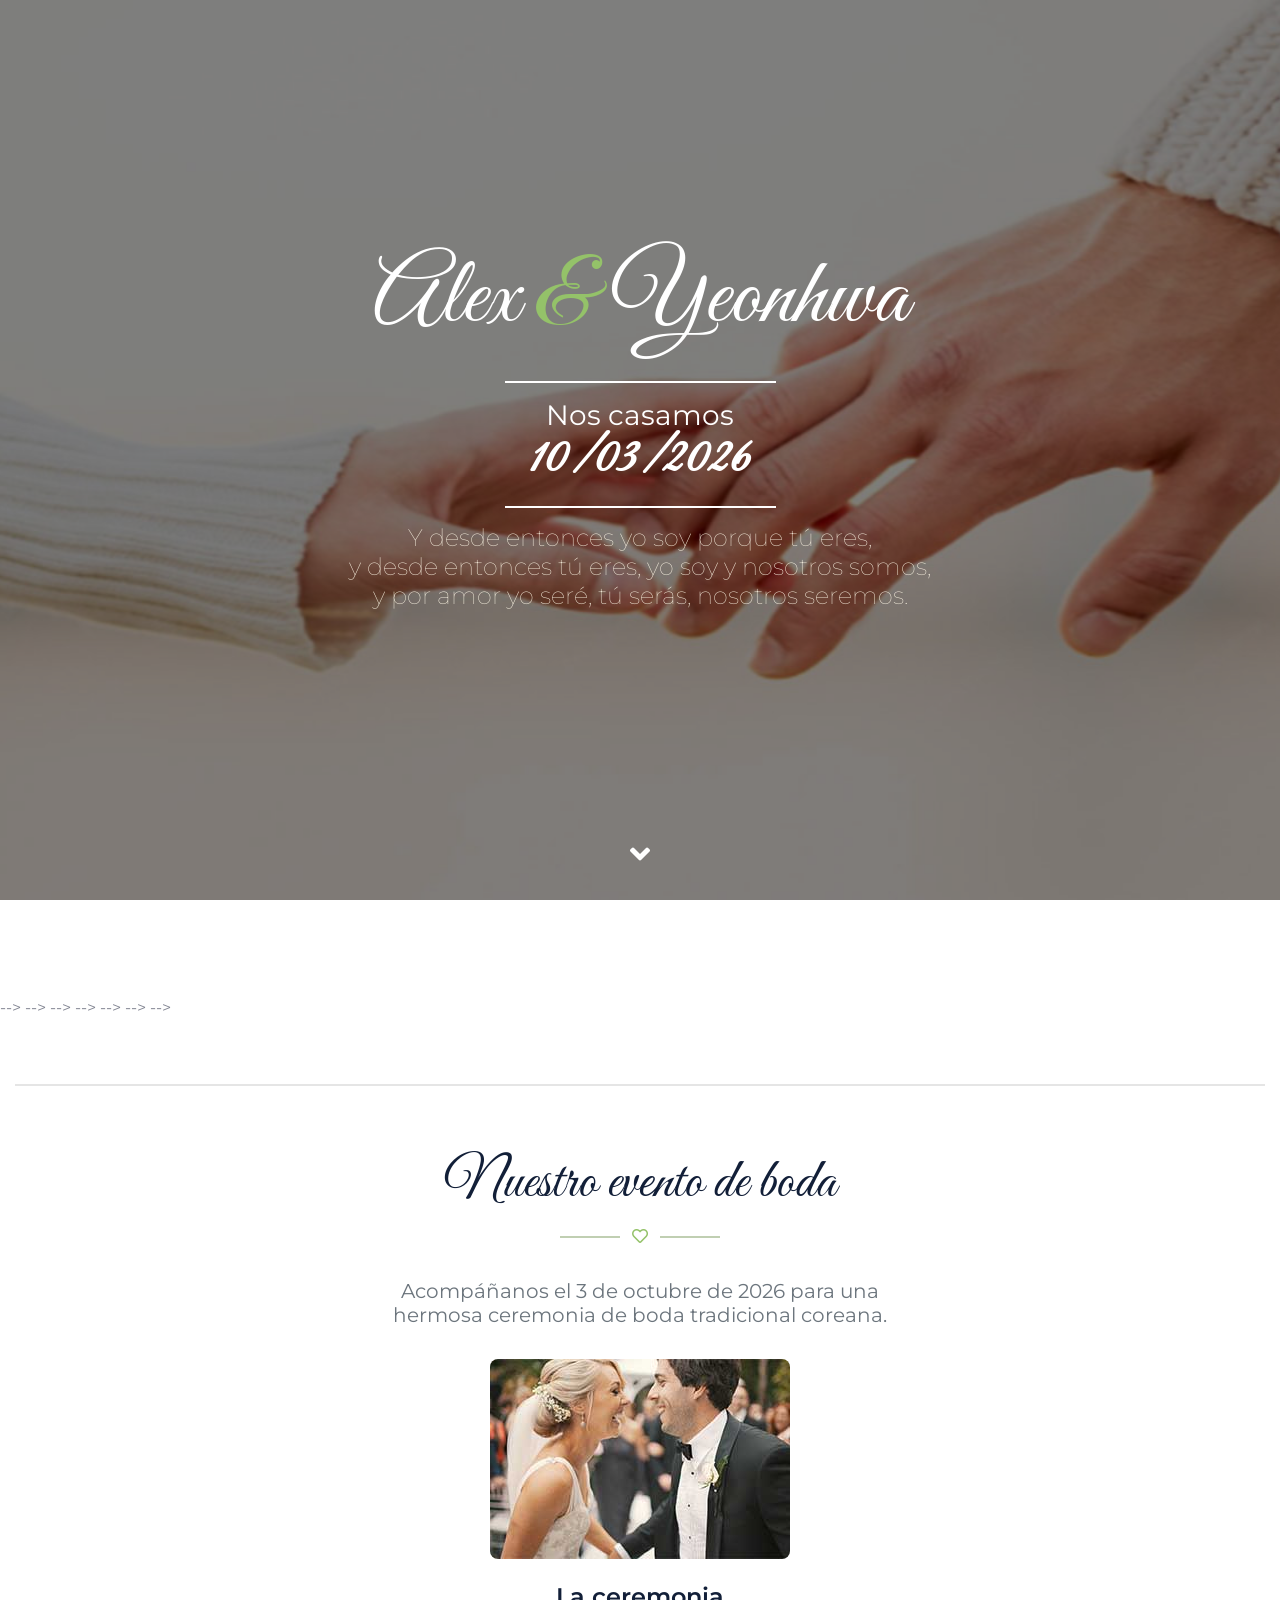
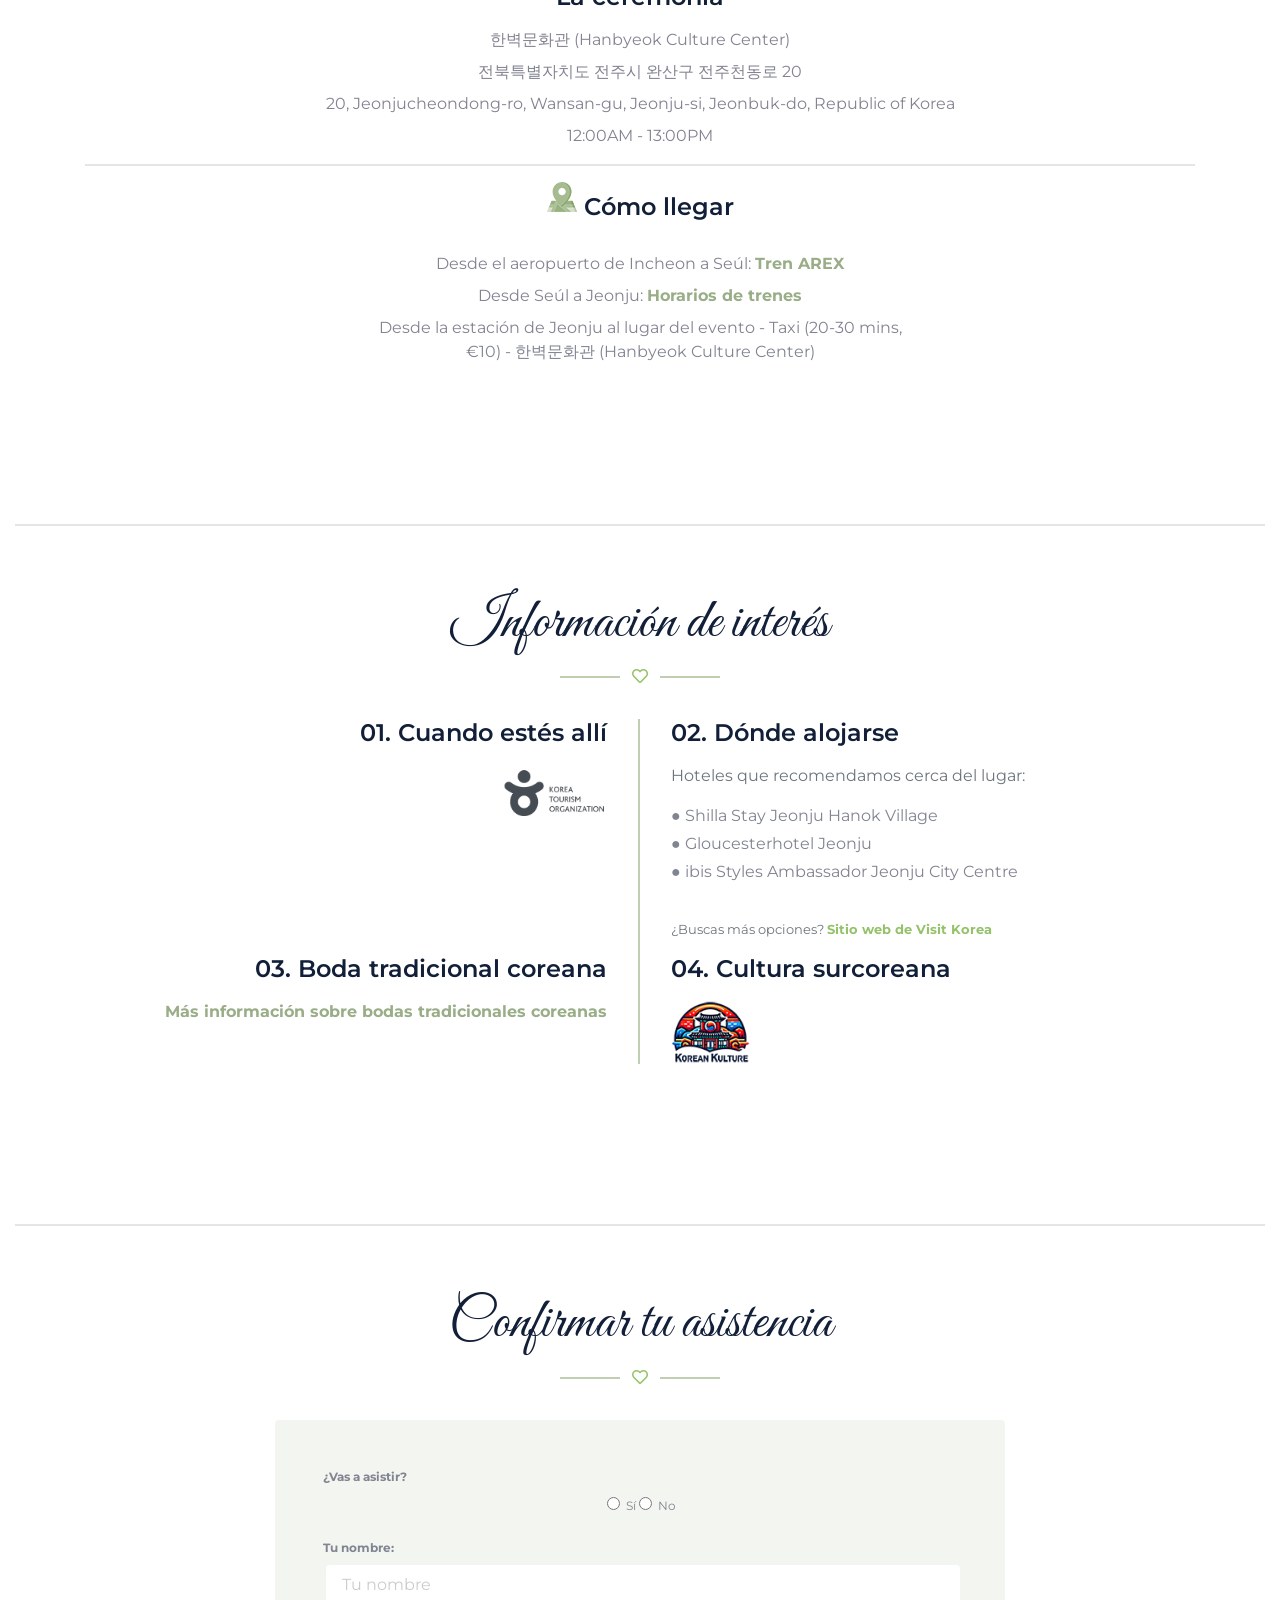
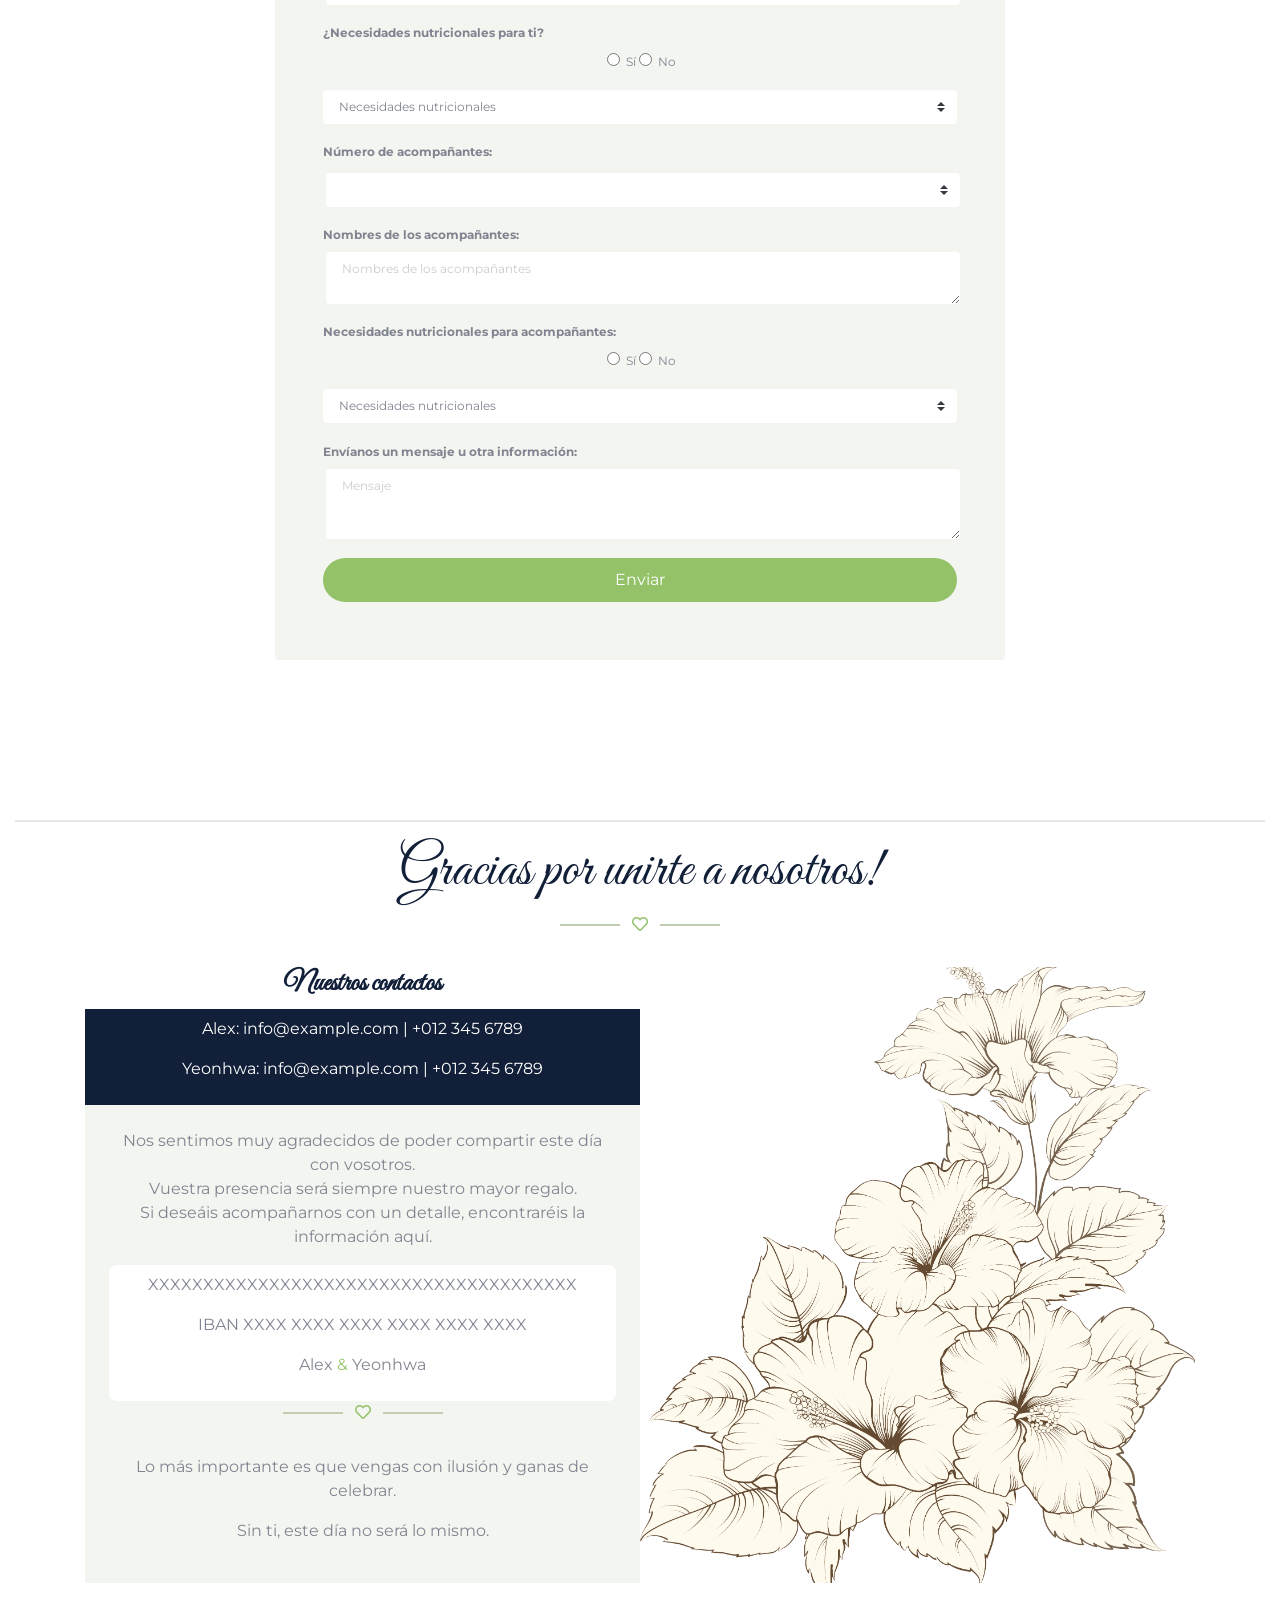
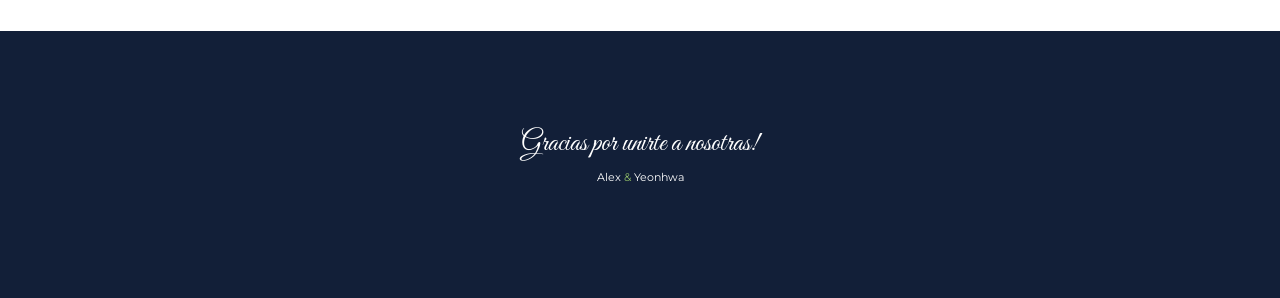
==== v_espanol/index.html @ 932d083d "Add files via upload" ====
<!DOCTYPE html>
<html lang="en">

<head>
	<meta charset="utf-8">
	<title>Alex &#38; Yeonhwa Wedding</title>
	<meta content="width=device-width, initial-scale=1.0" name="viewport">
	<meta content="Free HTML Templates" name="keywords">
	<meta content="Free HTML Templates" name="description">

	<!-- Favicon -->
	<link href="img/favicon.ico" rel="icon">

	<!-- Google Web Fonts -->
	<link rel="preconnect" href="https://fonts.gstatic.com">
	<link href="https://fonts.googleapis.com/css2?family=Great+Vibes&family=Montserrat:wght@400;600&display=swap" rel="stylesheet">
	<link rel="preconnect" href="https://fonts.gstatic.com" crossorigin>
	<link href="https://fonts.googleapis.com/css2?family=Great+Vibes&family=Roboto:ital,wght@0,100..900;1,100..900&display=swap" rel="stylesheet">
	<!-- Font Awesome -->
	<link href="https://cdnjs.cloudflare.com/ajax/libs/font-awesome/5.10.0/css/all.min.css" rel="stylesheet">

	<!-- Libraries Stylesheet -->
	<link href="lib/owlcarousel/assets/owl.carousel.min.css" rel="stylesheet">
	<link href="lib/lightbox/css/lightbox.min.css" rel="stylesheet">

	<!-- Customized Bootstrap Stylesheet -->
	<link href="css/style.css" rel="stylesheet">
</head>

<body data-spy="scroll" data-target=".navbar" data-offset="51">
	<!-- Navbar Start -->
	<nav class="navbar fixed-top shadow-sm navbar-expand-lg bg-dark navbar-dark py-3 py-lg-0 px-lg-5">
		<a href="index.html" class="navbar-brand d-block d-lg-none">
			<h1 class="font-secondary text-white mb-n2">Alex <span class="text-dark-light-green">&#38;</span> Yeonhwa</h1>
		</a>
		<button type="button" class="navbar-toggler" data-toggle="collapse" data-target="#navbarCollapse">
			<span class="navbar-toggler-icon"></span>
		</button>
		<div class="collapse navbar-collapse justify-content-between" id="navbarCollapse">
			<div class="navbar-nav ml-auto py-0">
				<a href="#home" class="nav-item nav-link active">Inicio</a>
				<a href="#about" class="nav-item nav-link">Nosotros</a>
				<a href="#event" class="nav-item nav-link">Event</a>

				<!--
				<a href="#story" class="nav-item nav-link">Story</a>
				<a href="#gallery" class="nav-item nav-link">Gallery</a>
-->
			</div>
			<a href="index.html" class="navbar-brand mx-5 d-none d-lg-block">
				<h1 class="font-secondary text-white mb-n2">Alex <span class="text-dark-light-green">&#38;</span> Yeonhwa</h1>
			</a>
			<div class="navbar-nav mr-auto py-0">
				<a href="#informa" class="nav-item nav-link">Información</a>
				<a href="#rsvp" class="nav-item nav-link">RSVP</a>
				<a href="#contact" class="nav-item nav-link">Contacto</a>

				<a href="../index.html" class="nav-item nav-link"><img src="img/reino-unido.png"></a>
				<a href="v_korean/index.html" class="nav-item nav-link"><img src="img/corea-del-sur.png"></a>
				<a href="#" class="nav-item nav-link"><img src="img/espana.png"></a>

			</div>
		</div>
	</nav>
	<!-- Navbar End -->


	<!-- Carousel Start -->
	<div class="container-fluid p-0 mb-5 pb-5" id="home">
		<div id="">
			<div class="carousel-inner">
				<div class="carousel-item position-relative active" style="height: 100vh; min-height: 400px;">
					<img class="position-absolute w-100 h-100" src="img/carousel-1.jpg" style="object-fit: cover;">
					<div class="carousel-caption d-flex flex-column align-items-center justify-content-center">
						<div class="p-3" style="max-width: 900px;">
							<h1 class="display-1 font-secondary text-white mt-n3 mb-md-4">Alex <span class="text-dark-light-green">&#38;</span> Yeonhwa</h1>
							<div class="d-inline-block border-top border-bottom border-light py-3 px-4">
								<h3 class="font-weight-normal text-white m-0">Nos casamos</h3>
								<h3 class="font-weight-bolder font-secondary text-white m-0" style="font-size: 3rem;letter-spacing: 2px;">10/03/2026</h3>
							</div>
							<div class="d-inline-block  border-light py-3 px-4">
								<h4 class="text-white font-weight-lighter">
									<blockquote class="blockquote-home">Y desde entonces yo soy porque tú eres,<br>y desde entonces tú eres, yo soy y nosotros somos,<br>y por amor yo seré, tú serás, nosotros seremos.</blockquote>
								</h4>
							</div>
						</div>
					</div>
				</div>

			</div>

		</div>
	</div>
	<!-- Carousel End -->


	<!-- About Start -->
	<!-- <div class="container-fluid py-5" id="about"> -->
	<!-- 	<div class="container py-5"> -->
	<!-- 		<div class="section-title position-relative text-center"> -->
	<!-- 			<h1 class="font-secondary display-4">Nuestra historia en una canción</h1> -->
	<!---->
	<!-- 			<!--				<h6 class="text-uppercase text-primary mb-3" style="letter-spacing: 3px;">About</h6>--> -->
	<!-- 			<i class="far fa-heart text-dark-light-green"></i> -->
	<!-- 		</div> -->
	<!-- 		<div class="row m-0 mb-4 mb-md-0 pb-2 pb-md-0"> -->
	<!-- 			<div class="col-md-6 p-0 text-center text-md-right"> -->
	<!-- 				<div class="h-100 d-flex flex-column justify-content-center bg-secondary_semi p-5"> -->
	<!-- 					<p>Lorem elitr magna stet rebum dolores sed. Est stet labore est lorem lorem at amet sea, eos tempor rebum, labore amet ipsum sea lorem, stet rebum eirmod amet. Kasd clita kasd stet amet est dolor elitr.</p> -->
	<!-- 					<!-- <p><audio controls> --> -->
	<!-- 					<!-- 		<source src="music/TheGrandJamSweetCaroline2024.mp3" type="audio/mpeg" preload="none"> --> -->
	<!-- 					<!-- 		Tu navegador no soporta este elemento de audio. --> -->
	<!-- 					<!-- 	</audio> --> -->
	<!-- 					<!----> -->
 <!--      <!--         </p> --> -->
	<!-- 				</div> -->
	<!-- 			</div> -->
	<!-- 			<div class="col-md-6 p-0" style="min-height: 400px;"> -->
	<!-- 				<img class="position-absolute w-100 h-100" src="img/Mugunghwa_flor.png" style="object-fit: cover;"> -->
	<!-- 			</div> -->
	<!-- 		</div> -->
	<!-- 	</div> -->
	<!-- </div> -->
	<!-- About End -->



	<!-- Gallery Start
	<div class="container-fluid bg-gallery" id="gallery" style="padding: 120px 0; margin: 90px 0;">
		<div class="section-title position-relative text-center" style="margin-bottom: 120px;">
			<h1 class="font-secondary display-4 text-white">Our Photo Gallery</h1>
			<i class="far fa-heart text-dark-light-green"></i>
		</div>
		<div class="owl-carousel gallery-carousel">
			<div class="gallery-item">
				<img class="img-fluid w-100" src="img/gallery-1.jpg" alt="">
				<a href="img/gallery-1.jpg" data-lightbox="gallery">
					<i class="fa fa-2x fa-plus text-white"></i>
				</a>
			</div>
			<div class="gallery-item">
				<img class="img-fluid w-100" src="img/gallery-2.jpg" alt="">
				<a href="img/gallery-2.jpg" data-lightbox="gallery">
					<i class="fa fa-2x fa-plus text-white"></i>
				</a>
			</div>
			<div class="gallery-item">
				<img class="img-fluid w-100" src="img/gallery-3.jpg" alt="">
				<a href="img/gallery-3.jpg" data-lightbox="gallery">
					<i class="fa fa-2x fa-plus text-white"></i>
				</a>
			</div>
			<div class="gallery-item">
				<img class="img-fluid w-100" src="img/gallery-4.jpg" alt="">
				<a href="img/gallery-4.jpg" data-lightbox="gallery">
					<i class="fa fa-2x fa-plus text-white"></i>
				</a>
			</div>
			<div class="gallery-item">
				<img class="img-fluid w-100" src="img/gallery-5.jpg" alt="">
				<a href="img/gallery-5.jpg" data-lightbox="gallery">
					<i class="fa fa-2x fa-plus text-white"></i>
				</a>
			</div>
			<div class="gallery-item">
				<img class="img-fluid w-100" src="img/gallery-6.jpg" alt="">
				<a href="img/gallery-6.jpg" data-lightbox="gallery">
					<i class="fa fa-2x fa-plus text-white"></i>
				</a>
			</div>
		</div>
	</div>
 Gallery End -->


	<!-- Event Start -->
	<div class="container-fluid py-5" id="event">
		<hr>
		<div class="container py-5">
			<div class="section-title position-relative text-center">
				<!--   <h6 class="text-uppercase text-primary mb-3" style="letter-spacing: 3px;">Event</h6> -->
				<h1 class="font-secondary display-4">Nuestro evento de boda</h1>
				<i class="far fa-heart text-dark-light-green"></i>
			</div>
			<div class="row justify-content-center">
				<div class="col-md-6 text-center">
					<h5 class="font-weight-normal text-muted mb-3 pb-3">Acompáñanos el 3 de octubre de 2026 para una hermosa ceremonia de boda tradicional coreana.</h5>
				</div>
			</div>
			<div class="row">
				<div class="col-12">
					<div class="text-center">
						<img class="img-fluid mb-4" src="img/event-1.jpg" alt="" style="max-width:400px; border-radius:.5rem;">
						<h4 class="mb-3">La ceremonia</h4>
						<p class="mb-2">한벽문화관 (Hanbyeok Culture Center)</p>
						<p class="mb-2">전북특별자치도 전주시 완산구 전주천동로 20</p>
						<p class="mb-2">20, Jeonjucheondong-ro, Wansan-gu, Jeonju-si, Jeonbuk-do, Republic of Korea</p>
						<p class="mb-0">12:00AM - 13:00PM</p>
					</div>
				</div>
				<!--
				<div class="col-md-6">
					<div class="text-center text-md-left ml-md-3">
						<img class="img-fluid mb-4" src="img/event-2.jpg" alt="">
						<h4 class="mb-3">El convite</h4>
						<p class="mb-2">한벽문화관 (Hanbyeok Culture Center)</p>
						<p class="mb-2">전북특별자치도 전주시 완산구 전주천동로 20</p>
						<p class="mb-2">20, Jeonjucheondong-ro, Wansan-gu, Jeonju-si, Jeonbuk-do, Republic of Korea</p>
						<p class="mb-0">12:00AM - 13:00PM</p>
					</div>
				</div>
			-->
			</div>
			<hr>
			<div class="row justify-content-center">
				<div class="col-md-6 text-center">
					<h4 class="mb-3"><img class="img-fluid mb-4" src="img/mapa.png" alt=""> Cómo llegar</h4>
					<p class="m-0 mb-2">Desde el aeropuerto de Incheon a Seúl: <a href="https://www.seoul-airport.com/arex.php">Tren AREX</a></p>
					<p class="m-0 mb-2">Desde Seúl a Jeonju: <a href="https://www.koreantrain.com/train-seoul-jeonju">Horarios de trenes</a></p>
					<p class="m-0">Desde la estación de Jeonju al lugar del evento - Taxi (20-30 mins, €10) - 한벽문화관 (Hanbyeok Culture Center)</p>
				</div>
			</div>
		</div>
	</div>
	<!-- Event End -->

	<!-- details and more information Start -->



	<div class="container-fluid py-5" id="informa">
		<hr>
		<div class="container py-5">
			<div class="section-title position-relative text-center">
				<h1 class="font-secondary display-4">Información de interés</h1>
				<i class="far fa-heart text-dark-light-green"></i>
			</div>

			<div class="row">
				<div class="col-md-6 border-right border-primary">
					<div class="text-center text-md-right mr-md-3 mb-4 mb-md-0">
						<h4 class="mb-3">01. Cuando estés allí
						</h4>
						<p><a href="https://spanish.visitkorea.or.kr/svc/main/index.do">
								<img class="imagen-link" style="width:20%; height: auto;" src="img/site_logo_turism_Korea.png"></a>
						</p>
					</div>
				</div>
				<div class="col-md-6">
					<div class="text-center text-md-left ml-md-3">
						<h4 class="mb-3">02. Dónde alojarse</h4>
						<p class="m-0 text-muted mb-3">Hoteles que recomendamos cerca del lugar:</p>
						<ul class="list-unstyled d-inline-block text-left">
							<li class="mb-1">&#9679; Shilla Stay Jeonju Hanok Village</li>
							<li class="mb-1">&#9679; Gloucesterhotel Jeonju</li>
							<li class="mb-1">&#9679; ibis Styles Ambassador Jeonju City Centre</li>
						</ul>
						<p class="mt-3 small text-muted">¿Buscas más opciones? <a href="https://english.visitkorea.or.kr/svc/contents/contentsView.do?vcontsId=140676" class="text-dark-light-green">Sitio web de Visit Korea</a></p>
					</div>
				</div>
			</div>
			<div class="row">
				<div class="col-md-6 border-right border-primary">
					<div class="text-center text-md-right mr-md-3 mb-4 mb-md-0">
						<h4 class="mb-3">03. Boda tradicional coreana
						</h4>
						<p><a href="https://www.brides.com/traditional-korean-wedding-5087200">Más información sobre bodas tradicionales coreanas</a></p>
					</div>
				</div>
				<div class="col-md-6">
					<div class="text-center text-md-left ml-md-3">
						<h4 class="mb-3">04. Cultura surcoreana</h4>
						<p class="m-0"><a href="https://koreankulture.com/en/korean-culture/"><img class="imagen-link" style="width:15%; height: auto;" src="img/Korean-Kulture.png"></a>
						</p>
					</div>
				</div>
			</div>
		</div>
	</div>
	<!-- Information End -->


	<!-- RSVP Start -->
	<div class="container-fluid py-5" id="rsvp">
		<hr>
		<div class="container py-5">
			<div class="section-title position-relative text-center">
				<h1 class="font-secondary display-4">Confirmar tu asistencia</h1>
				<i class="far fa-heart text-dark-light-green"></i>
			</div>
			<div class="row justify-content-center">
				<div class="col-lg-8">
					<div class="d-flex flex-column justify-content-center bg-secondary_semi p-4 p-md-5 rounded">

						<form id="contactoForm">
							<div class="form-row mb-3">
								<div class="col-12">
									<p class="mb-2 font-weight-bold">¿Vas a asistir?</p>
									<div class="d-flex justify-content-center gap-4">
										<label class="radio-option"><input type="radio" name="attend" value="yes" required> Sí</label>
										<label class="radio-option"><input type="radio" name="attend" value="no" required> No</label>
									</div>
								</div>
							</div>
							<div class="form-row mb-3">
								<div class="col-12">
									<label for="name" class="font-weight-bold d-block mb-2">Tu nombre:</label>
									<input id="name" name="name" type="text" class="form-control bg-white border-0 rounded px-3 py-2 w-100" placeholder="Tu nombre" />
								</div>
							</div>
							<div class="form-row mb-3">
								<div class="col-12">
									<p class="mb-2 font-weight-bold">¿Necesidades nutricionales para ti?</p>
									<div class="d-flex flex-column align-items-center">
										<div class="d-flex justify-content-center gap-4 mb-2">
											<label class="radio-option"><input type="radio" name="nutrineedguest" value="yes" required> Sí</label>
											<label class="radio-option"><input type="radio" name="nutrineedguest" value="no" required> No</label>
										</div>
										<select name="nutritionalguest" class="form-control border-0 rounded px-3 py-2 w-100 custom-select">
											<option value="nutritionalguest" disabled selected>Necesidades nutricionales</option>
											<option value="Celiac">Celíaco/a</option>
											<option value="Egg Intolerant">Intolerante al huevo</option>
											<option value="Lactose Intolerant">Intolerante a la lactosa</option>
											<option value="Nut Intolerant">Intolerante a los frutos secos</option>
											<option value="Vegan">Vegano/a</option>
											<option value="Vegetarian">Vegetariano/a</option>
										</select>
									</div>
								</div>
							</div>
							<div class="form-row mb-3">
								<div class="col-12">
									<label for="ncompanions" class="font-weight-bold d-block mb-2">Número de acompañantes:</label>
									<select name="ncompanions" id="ncompanions" class="form-control border-0 rounded px-3 py-2 w-100 custom-select">
										<option value="0"> </option>
										<option value="1">1</option>
										<option value="2">2</option>
										<option value="3">3</option>
										<option value="4">4</option>
									</select>
								</div>
							</div>
							<div class="form-row mb-3">
								<div class="col-12">
									<label for="companionsname" class="font-weight-bold d-block mb-2">Nombres de los acompañantes:</label>
									<textarea id="companionsname" name="companionsname" type="text" class="form-control border-0 rounded px-3 py-2 w-100" rows="2" placeholder="Nombres de los acompañantes"></textarea>
								</div>
							</div>
							<div class="form-row mb-3">
								<div class="col-12">
									<p class="mb-2 font-weight-bold">Necesidades nutricionales para acompañantes:</p>
									<div class="d-flex flex-column align-items-center">
										<div class="d-flex justify-content-center gap-4 mb-2">
											<label class="radio-option"><input type="radio" name="nutrineedcompanion" value="yes" required> Sí</label>
											<label class="radio-option"><input type="radio" name="nutrineedcompanion" value="no" required> No</label>
										</div>
										<select name="nutricompanion" class="form-control border-0 rounded px-3 py-2 w-100 custom-select">
											<option value="Nutritional needs" disabled selected>Necesidades nutricionales</option>
											<option value="Celiac">Celíaco/a</option>
											<option value="Egg Intolerant">Intolerante al huevo</option>
											<option value="Lactose Intolerant">Intolerante a la lactosa</option>
											<option value="Nut Intolerant">Intolerante a los frutos secos</option>
											<option value="Vegan">Vegano/a</option>
											<option value="Vegetarian">Vegetariano/a</option>
										</select>
									</div>
								</div>
							</div>
							<div class="form-row mb-3">
								<div class="col-12">
									<label class="font-weight-bold d-block mb-2">Envíanos un mensaje u otra información:</label>
									<textarea name="message" class="form-control border-0 rounded px-3 py-2 w-100" rows="3" placeholder="Mensaje"></textarea>
								</div>
							</div>
							<div class="text-center">
								<button id="btnEnviar" class="btn btn-primary font-weight-normal py-3 px-5 rounded-pill" type="submit">Enviar</button>
							</div>
							<div id="respuesta" style="margin-top: 10px;" class="text-center"></div>
						</form>
					</div>
				</div>
			</div>
		</div>
	</div>

	<!-- regalos -->
	<div class="container-fluid py-5" id="contact">
		<hr>
		<div class="container py-7">
			<div class="section-title position-relative text-center">
				<h1 class="font-secondary display-4">Gracias por unirte a nosotros!</h1>
				<i class="far fa-heart text-dark-light-green"></i>
			</div>
			<div class="row m-0 mb-4 mb-md-0 pb-2 pb-md-0">
				<div class="col-md-6 p-0 text-center" class="container-fluid text-white py-5">
					<h3 class="font-secondary">Nuestros contactos</h3>
					<div class="bg-dark text-white py-2">
						<p href="#">Alex: info@example.com | +012 345 6789</p>
						<p href="#">Yeonhwa: info@example.com | +012 345 6789</p>
					</div>
					<div class="d-flex flex-column justify-content-center bg-secondary_semi p-4">
						<p>Nos sentimos muy agradecidos de poder compartir este día con vosotros.<br>Vuestra presencia será siempre nuestro mayor regalo.<br>Si deseáis acompañarnos con un detalle, encontraréis la información aquí.
						</p>

						<div class="bg-white iban">
							<p>XXXXXXXXXXXXXXXXXXXXXXXXXXXXXXXXXXXXXXX</p>
							<p>IBAN XXXX XXXX XXXX XXXX XXXX XXXX</p>
							<p>Alex <span class="text-dark-light-green">&#38;</span> Yeonhwa</p>
						</div>
						<div>
							<div class="section-title position-relative"> <i class="far fa-heart text-dark-light-green"></i>
							</div>
							<p>Lo más importante es que vengas con ilusión y ganas de celebrar.</p>
							<p>Sin ti, este día no será lo mismo.</p>
						</div>
					</div>
				</div>
				<div class="col-md-6 p-0" style="min-height: 400px;">
					<img class="position-absolute w-100 h-100" src="img/1402_crema.png" style="object-fit: cover;">
				</div>
			</div>
		</div>

	</div>


	<!-- regalos end -->

	<!-- Footer Start -->
	<footer class="footer-company-name">
		<div class="container-fluid bg-dark text-white py-5">
			<div class="container text-center py-5">
				<h3 class="font-secondary font-weight-light text-white mb-n2">Gracias por unirte a nosotras! </h3><br>
				<p>Alex <span class="text-dark-light-green">&#38;</span> Yeonhwa</p>

				<!-- <div class="d-flex justify-content-center mb-4">
                <a class="btn btn-lg btn-outline-light btn-lg-square mr-2" href="#"><i class="fab fa-twitter"></i></a>
                <a class="btn btn-lg btn-outline-light btn-lg-square mr-2" href="#"><i class="fab fa-facebook-f"></i></a>
                <a class="btn btn-lg btn-outline-light btn-lg-square mr-2" href="#"><i class="fab fa-linkedin-in"></i></a>
                <a class="btn btn-lg btn-outline-light btn-lg-square" href="#"><i class="fab fa-instagram"></i></a>
            </div -->
				<!--
			<div class="d-flex justify-content-center py-2">
				<p class="text-white" href="#">info@example.com</p>
				<span class="px-3">|</span>
				<p class="text-white" href="#">+012 345 6789</p>
			</div>
-->

				<!--				<p>All Rights Reserved &#45; &copy; 2026 </p>-->
			</div>
		</div>
	</footer>
	<!-- Footer End -->


	<!-- Scroll to Bottom -->
	<i class="fa fa-2x fa-angle-down text-white scroll-to-bottom"></i>

	<!-- Back to Top -->
	<a href="#" class="btn btn-lg btn-outline-primary btn-lg-square back-to-top"><i class="fa fa-angle-double-up"></i></a>


	<!-- JavaScript Libraries -->
	<script src="https://code.jquery.com/jquery-3.4.1.min.js"></script>
	<script src="https://stackpath.bootstrapcdn.com/bootstrap/4.4.1/js/bootstrap.bundle.min.js"></script>
	<script src="lib/easing/easing.min.js"></script>
	<script src="lib/waypoints/waypoints.min.js"></script>
	<script src="lib/owlcarousel/owl.carousel.min.js"></script>
	<script src="lib/isotope/isotope.pkgd.min.js"></script>
	<script src="lib/lightbox/js/lightbox.min.js"></script>

	<!-- Template Javascript -->
	<script src="js/main.js"></script>


	<script>
		const formulario = document.getElementById('contactoForm');
		const respuestaVisual = document.getElementById('respuesta');
		const boton = document.getElementById('btnEnviar');

		formulario.addEventListener('submit', function(e) {
			e.preventDefault(); // Evita que la página se recargue

			boton.disabled = true;
			boton.innerText = "Enviando...";
			respuestaVisual.innerText = "Procesando tu mensaje...";

			// Creamos los datos para enviar
			const datos = new FormData(formulario);
			const url = 'https://script.google.com/macros/s/AKfycbwK4TyFvcQsBrlS-TJcxygdI5Q34UQXsyZIO8IEEPTDbDvqiJaVRNr7rJMWVWj1KH8uuQ/exec'; // <--- PEGA LA URL AQUÍ PARA EJECUTAR EL SCRIPT Y ENVIAR DATOS

			fetch(url, {
					method: 'POST',
					body: datos,
					mode: 'no-cors' // Importante para evitar bloqueos de Google
				})
				.then(() => {
					// Con 'no-cors' no podemos leer la respuesta del servidor, 
					// así que asumimos éxito si la petición se completa.
					respuestaVisual.style.color = "green";
					respuestaVisual.innerText = "¡Mensaje enviado con éxito!";
					formulario.reset(); // Limpia los campos
				})
				.catch(error => {
					respuestaVisual.style.color = "red";
					respuestaVisual.innerText = "Error al enviar: " + error.message;
				})
				.finally(() => {
					boton.disabled = false;
					boton.innerText = "Enviar Mensaje";
				});
		});

	</script>

</body>

</html>
---- v_espanol/css/style.css ----
/******* Bootstrap Theming ********/
/*!
 * Bootstrap v4.5.3 (https://getbootstrap.com/)
 * Copyright 2011-2020 The Bootstrap Authors
 * Copyright 2011-2020 Twitter, Inc.
 * Licensed under MIT (https://github.com/twbs/bootstrap/blob/main/LICENSE)
 */

/* 
naranja anterior: #E47A2E;
naranja claro: #ffdbbb;
*/
/* 
verde claro: #c0cfb2;
verde oscuro: #99ad87;
*/

:root {
	--blue: #007bff;
	--indigo: #6610f2;
	--purple: #6f42c1;
	--pink: #e83e8c;
	--red: #dc3545;
	--orange: #fd7e14;
	--yellow: #ffc107;
	--green: #28a745;
	--teal: #20c997;
	--cyan: #17a2b8;
	--white: #fff;
	--gray: #6c757d;
	--gray-dark: #343a40;
	--primary: #ffdbbb;
	--secondary: #EDF5F7;
	--success: #28a745;
	--info: #17a2b8;
	--warning: #ffc107;
	--danger: #dc3545;
	--light: #FFFFFF;
	--dark: #121F38;
	--breakpoint-xs: 0;
	--breakpoint-sm: 576px;
	--breakpoint-md: 768px;
	--breakpoint-lg: 992px;
	--breakpoint-xl: 1200px;
	--font-family-sans-serif: "Montserrat", sans-serif;
	--font-family-monospace: SFMono-Regular, Menlo, Monaco, Consolas, "Liberation Mono", "Courier New", monospace;
}

*,
*::before,
*::after {
	box-sizing: border-box;
}

.great-vibes-regular {
	font-family: "Great Vibes", cursive;
	font-weight: 400;
	font-style: normal;
}

html {
	font-family: sans-serif;
	line-height: 1.15;
	-webkit-text-size-adjust: 100%;
	-webkit-tap-highlight-color: rgba(0, 0, 0, 0);
}

article,
aside,
figcaption,
figure,
footer,
header,
hgroup,
main,
nav,
section {
	display: block;
}

body {
	margin: 0;
	font-family: "Montserrat", sans-serif;
	font-size: 1rem;
	font-weight: 400;
	line-height: 1.5;
	color: #818491;
	text-align: left;
	background-color: #FFFFFF;
}

[tabindex="-1"]:focus:not(:focus-visible) {
	outline: 0 !important;
}

hr {
	box-sizing: content-box;
	height: 0;
	overflow: visible;
}

h1,
h2,
h3,
h4,
h5,
h6 {
	margin-top: 0;
	margin-bottom: 0.5rem;
}

p {
	margin-top: 0;
	margin-bottom: 1rem;
}

abbr[title],
abbr[data-original-title] {
	text-decoration: underline;
	text-decoration: underline dotted;
	cursor: help;
	border-bottom: 0;
	text-decoration-skip-ink: none;
}

address {
	margin-bottom: 1rem;
	font-style: normal;
	line-height: inherit;
}

ol,
ul,
dl {
	margin-top: 0;
	margin-bottom: 1rem;
}

ol ol,
ul ul,
ol ul,
ul ol {
	margin-bottom: 0;
}

dt {
	font-weight: 700;
}

dd {
	margin-bottom: .5rem;
	margin-left: 0;
}

blockquote {
	margin: 0 0 1rem;
}

b,
strong {
	font-weight: bolder;
}

small {
	font-size: 80%;
}

sub,
sup {
	position: relative;
	font-size: 75%;
	line-height: 0;
	vertical-align: baseline;
}

sub {
	bottom: -.25em;
}

sup {
	top: -.5em;
}

a {
	color: #99AD87;
	font-weight: bold;
	text-decoration: none;
	background-color: transparent;
}

a:hover {
	color: #C0CFB2;
	text-decoration: underline;
	text-shadow: .5px .5px .5px #99AD87;
	text-decoration: none;
}

a:not([href]):not([class]) {
	color: inherit;
	text-decoration: none;
}

a:not([href]):not([class]):hover {
	color: inherit;
	text-decoration: none;
}

.imagen-link {
	transition: transform 0.3s ease, opacity 0.3s ease;
	/* Suaviza el efecto */
}

a:hover .imagen-link {
	transform: scale(1.1);
	/* Zoom al pasar el mouse */
	opacity: 0.8;
	color: orange;
	/* Ligera transparencia */
	/* Puedes añadir bordes o sombras: box-shadow: 0 4px 8px rgba(0,0,0,0.2); */
}

pre,
code,
kbd,
samp {
	font-family: SFMono-Regular, Menlo, Monaco, Consolas, "Liberation Mono", "Courier New", monospace;
	font-size: 1em;
}

pre {
	margin-top: 0;
	margin-bottom: 1rem;
	overflow: auto;
	-ms-overflow-style: scrollbar;
}

figure {
	margin: 0 0 1rem;
}

img {
	vertical-align: middle;
	border-style: none;
}

svg {
	overflow: hidden;
	vertical-align: middle;
}

table {
	border-collapse: collapse;
}

caption {
	padding-top: 0.75rem;
	padding-bottom: 0.75rem;
	color: #6c757d;
	text-align: left;
	caption-side: bottom;
}

th {
	text-align: inherit;
	text-align: -webkit-match-parent;
}

label {
	display: inline-block;
	margin-bottom: 0.5rem;
	width: 100%;
	text-align: left;
	/*	border: 1px solid blue*/
}

button {
	border-radius: 1em;
}

button:focus {
	outline: 1px dotted;
	outline: 5px auto -webkit-focus-ring-color;
}

input,
button,
select,
optgroup,
textarea {
	margin: .2rem;
	font-family: inherit;
	font-size: 1rem;
	line-height: inherit;
}

button,
input {
	overflow: visible;
}

button,
select {
	text-transform: none;
}

[role="button"] {
	cursor: pointer;
}

select {
	word-wrap: normal;
}

button,
[type="button"],
[type="reset"],
[type="submit"] {
	-webkit-appearance: button;
}

button:not(:disabled),
[type="button"]:not(:disabled),
[type="reset"]:not(:disabled),
[type="submit"]:not(:disabled) {
	cursor: pointer;
}

button::-moz-focus-inner,
[type="button"]::-moz-focus-inner,
[type="reset"]::-moz-focus-inner,
[type="submit"]::-moz-focus-inner {
	padding: 0;
	border-style: none;
}

input[type="radio"],
input[type="checkbox"] {
	box-sizing: border-box;
	padding: 0;
}

.radio-option {
	width: auto;
	box-sizing: border-box;
	padding: 0rem;
}

fieldset {
	min-width: 0;
	padding: 0;
	margin: 0;
	border: 0;
	background-color: #c0CFB2;
}

#contactoForm fieldset {
	background-color: rgba(192, 207, 178, 0.2);
	/*	border: 1px solid blue;*/
}


#contactoForm textarea {
	font-size: inherit;
	color: inherit;
}

#contactoForm select {
	font-size: inherit;
	color: inherit;
}

legend {
	display: block;
	width: auto;
	/*	max-width: 100%;*/
	padding: 0;
	margin-bottom: .5rem;
	font-size: 1rem;
	line-height: inherit;
	color: inherit;
	white-space: normal;

}

legend {}

@media (max-width: 1200px) {
	legend {
		font-size: calc(1.275rem + 0.3vw);
	}
}

progress {
	vertical-align: baseline;
}

[type="number"]::-webkit-inner-spin-button,
[type="number"]::-webkit-outer-spin-button {
	height: auto;
}

[type="search"] {
	outline-offset: -2px;
	-webkit-appearance: none;
}

[type="search"]::-webkit-search-decoration {
	-webkit-appearance: none;
}

::-webkit-file-upload-button {
	font: inherit;
	-webkit-appearance: button;
}

output {
	display: inline-block;
}

summary {
	display: list-item;
	cursor: pointer;
}

template {
	display: none;
}

[hidden] {
	display: none !important;
}

h1,
h2,
h3,
h4,
h5,
h6,
.h1,
.h2,
.h3,
.h4,
.h5,
.h6 {
	margin-bottom: 0.5rem;
	font-weight: 600;
	line-height: 1.2;
	color: #121F38;
}

h1,
.h1 {
	font-size: 2.5rem;
}

@media (max-width: 1200px) {

	h1,
	.h1 {
		font-size: calc(1.375rem + 1.5vw);
	}
}

h2,
.h2 {
	font-size: 2rem;
}

@media (max-width: 1200px) {

	h2,
	.h2 {
		font-size: calc(1.325rem + 0.9vw);
	}
}

h3,
.h3 {
	font-size: 1.75rem;
}

@media (max-width: 1200px) {

	h3,
	.h3 {
		font-size: calc(1.3rem + 0.6vw);
	}
}

h4,
.h4 {
	font-size: 1.5rem;
}

@media (max-width: 1200px) {

	h4,
	.h4 {
		font-size: calc(1.275rem + 0.3vw);
	}
}

h5,
.h5 {
	font-size: 1.25rem;
}

h6,
.h6 {
	font-size: 1rem;
}

.lead {
	font-size: 1.25rem;
	font-weight: 300;
}

.display-1 {
	font-size: 6rem;
	font-weight: 300;
	line-height: 1.2;
}

@media (max-width: 1200px) {
	.display-1 {
		font-size: calc(1.725rem + 5.7vw);
	}
}

.display-2 {
	font-size: 5.5rem;
	font-weight: 300;
	line-height: 1.2;
}

@media (max-width: 1200px) {
	.display-2 {
		font-size: calc(1.675rem + 5.1vw);
	}
}

.display-3 {
	font-size: 4.5rem;
	font-weight: 300;
	line-height: 1.2;
}

@media (max-width: 1200px) {
	.display-3 {
		font-size: calc(1.575rem + 3.9vw);
	}
}

.display-4 {
	font-size: 3.5rem;
	font-weight: 300;
	line-height: 1.2;
}

@media (max-width: 1200px) {
	.display-4 {
		font-size: calc(1.475rem + 2.7vw);
	}
}

hr {
	margin-top: 1rem;
	margin-bottom: 1rem;
	border: 0;
	border-top: 2px solid rgba(0, 0, 0, 0.1);
}

small,
.small {
	font-size: 80%;
	font-weight: 400;
}

mark,
.mark {
	padding: 0.2em;
	background-color: #fcf8e3;
}

.list-unstyled {
	padding-left: 0;
	list-style: none;
}

.list-inline {
	padding-left: 0;
	list-style: none;
}

.list-inline-item {
	display: inline-block;
}

.list-inline-item:not(:last-child) {
	margin-right: 0.5rem;
}

.initialism {
	font-size: 90%;
	text-transform: uppercase;
}

.blockquote {
	margin-bottom: 1rem;
	font-size: 1.25rem;
}

.blockquote-home {
	display: block;
	font-size: 100%;
	color: #fff8e7;
}

.iban {
	padding: .5em;
	border-radius: .5rem;

}

.blockquote-footer {
	display: block;
	font-size: 80%;
	color: #6c757d;
}

.blockquote-footer::before {
	content: "\2014\00A0";
}

.footer-company-name {
	font-size: 70%;
	margin: 0px;
	padding: 0px;
	/*	border: 1px solid blue;*/
}

.img-fluid {
	max-width: 100%;
	height: auto;
}

.img-thumbnail {
	padding: 0.25rem;
	background-color: #FFFFFF;
	border: 2px solid #dee2e6;
	max-width: 100%;
	height: auto;
}

.figure {
	display: inline-block;
}

.figure-img {
	margin-bottom: 0.5rem;
	line-height: 1;
}

.figure-caption {
	font-size: 90%;
	color: #6c757d;
}

code {
	font-size: 87.5%;
	color: #e83e8c;
	word-wrap: break-word;
}

a > code {
	color: inherit;
}

kbd {
	padding: 0.2rem 0.4rem;
	font-size: 87.5%;
	color: #fff;
	background-color: #212529;
}

kbd kbd {
	padding: 0;
	font-size: 100%;
	font-weight: 700;
}

pre {
	display: block;
	font-size: 87.5%;
	color: #212529;
}

pre code {
	font-size: inherit;
	color: inherit;
	word-break: normal;
}

.pre-scrollable {
	max-height: 340px;
	overflow-y: scroll;
}

.container,
.container-fluid,
.container-sm,
.container-md,
.container-lg,
.container-xl {
	width: 100%;
	padding-right: 15px;
	padding-left: 15px;
	margin-right: auto;
	margin-left: auto;
}

@media (min-width: 576px) {

	.container,
	.container-sm {
		max-width: 540px;
	}
}

@media (min-width: 768px) {

	.container,
	.container-sm,
	.container-md {
		max-width: 720px;
	}
}

@media (min-width: 992px) {

	.container,
	.container-sm,
	.container-md,
	.container-lg {
		max-width: 960px;
	}
}

@media (min-width: 1200px) {

	.container,
	.container-sm,
	.container-md,
	.container-lg,
	.container-xl {
		max-width: 1140px;
	}
}

.row {
	display: flex;
	flex-wrap: wrap;
	margin-right: -15px;
	margin-left: -15px;
}

.no-gutters {
	margin-right: 0;
	margin-left: 0;
}

.no-gutters > .col,
.no-gutters > [class*="col-"] {
	padding-right: 0;
	padding-left: 0;
}

.col-1,
.col-2,
.col-3,
.col-4,
.col-5,
.col-6,
.col-7,
.col-8,
.col-9,
.col-10,
.col-11,
.col-12,
.col,
.col-auto,
.col-sm-1,
.col-sm-2,
.col-sm-3,
.col-sm-4,
.col-sm-5,
.col-sm-6,
.col-sm-7,
.col-sm-8,
.col-sm-9,
.col-sm-10,
.col-sm-11,
.col-sm-12,
.col-sm,
.col-sm-auto,
.col-md-1,
.col-md-2,
.col-md-3,
.col-md-4,
.col-md-5,
.col-md-6,
.col-md-7,
.col-md-8,
.col-md-9,
.col-md-10,
.col-md-11,
.col-md-12,
.col-md,
.col-md-auto,
.col-lg-1,
.col-lg-2,
.col-lg-3,
.col-lg-4,
.col-lg-5,
.col-lg-6,
.col-lg-7,
.col-lg-8,
.col-lg-9,
.col-lg-10,
.col-lg-11,
.col-lg-12,
.col-lg,
.col-lg-auto,
.col-xl-1,
.col-xl-2,
.col-xl-3,
.col-xl-4,
.col-xl-5,
.col-xl-6,
.col-xl-7,
.col-xl-8,
.col-xl-9,
.col-xl-10,
.col-xl-11,
.col-xl-12,
.col-xl,
.col-xl-auto {
	position: relative;
	width: 100%;
	padding-right: 15px;
	padding-left: 15px;
}

.col {
	flex-basis: 0;
	flex-grow: 1;
	max-width: 100%;
}

.row-cols-1 > * {
	flex: 0 0 100%;
	max-width: 100%;
}

.row-cols-2 > * {
	flex: 0 0 50%;
	max-width: 50%;
}

.row-cols-3 > * {
	flex: 0 0 33.33333%;
	max-width: 33.33333%;
}

.row-cols-4 > * {
	flex: 0 0 25%;
	max-width: 25%;
}

.row-cols-5 > * {
	flex: 0 0 20%;
	max-width: 20%;
}

.row-cols-6 > * {
	flex: 0 0 16.66667%;
	max-width: 16.66667%;
}

.col-auto {
	flex: 0 0 auto;
	width: auto;
	max-width: 100%;
}

.col-1 {
	flex: 0 0 8.33333%;
	max-width: 8.33333%;
}

.col-2 {
	flex: 0 0 16.66667%;
	max-width: 16.66667%;
}

.col-3 {
	flex: 0 0 25%;
	max-width: 25%;
}

.col-4 {
	flex: 0 0 33.33333%;
	max-width: 33.33333%;
}

.col-5 {
	flex: 0 0 41.66667%;
	max-width: 41.66667%;
}

.col-6 {
	flex: 0 0 50%;
	max-width: 50%;
}

.col-7 {
	flex: 0 0 58.33333%;
	max-width: 58.33333%;
}

.col-8 {
	flex: 0 0 66.66667%;
	max-width: 66.66667%;
}

.col-9 {
	flex: 0 0 75%;
	max-width: 75%;
}

.col-10 {
	flex: 0 0 83.33333%;
	max-width: 83.33333%;
}

.col-11 {
	flex: 0 0 91.66667%;
	max-width: 91.66667%;
}

.col-12 {
	flex: 0 0 100%;
	max-width: 100%;
}

.order-first {
	order: -1;
}

.order-last {
	order: 13;
}

.order-0 {
	order: 0;
}

.order-1 {
	order: 1;
}

.order-2 {
	order: 2;
}

.order-3 {
	order: 3;
}

.order-4 {
	order: 4;
}

.order-5 {
	order: 5;
}

.order-6 {
	order: 6;
}

.order-7 {
	order: 7;
}

.order-8 {
	order: 8;
}

.order-9 {
	order: 9;
}

.order-10 {
	order: 10;
}

.order-11 {
	order: 11;
}

.order-12 {
	order: 12;
}

.offset-1 {
	margin-left: 8.33333%;
}

.offset-2 {
	margin-left: 16.66667%;
}

.offset-3 {
	margin-left: 25%;
}

.offset-4 {
	margin-left: 33.33333%;
}

.offset-5 {
	margin-left: 41.66667%;
}

.offset-6 {
	margin-left: 50%;
}

.offset-7 {
	margin-left: 58.33333%;
}

.offset-8 {
	margin-left: 66.66667%;
}

.offset-9 {
	margin-left: 75%;
}

.offset-10 {
	margin-left: 83.33333%;
}

.offset-11 {
	margin-left: 91.66667%;
}

@media (min-width: 576px) {
	.col-sm {
		flex-basis: 0;
		flex-grow: 1;
		max-width: 100%;
	}

	.row-cols-sm-1 > * {
		flex: 0 0 100%;
		max-width: 100%;
	}

	.row-cols-sm-2 > * {
		flex: 0 0 50%;
		max-width: 50%;
	}

	.row-cols-sm-3 > * {
		flex: 0 0 33.33333%;
		max-width: 33.33333%;
	}

	.row-cols-sm-4 > * {
		flex: 0 0 25%;
		max-width: 25%;
	}

	.row-cols-sm-5 > * {
		flex: 0 0 20%;
		max-width: 20%;
	}

	.row-cols-sm-6 > * {
		flex: 0 0 16.66667%;
		max-width: 16.66667%;
	}

	.col-sm-auto {
		flex: 0 0 auto;
		width: auto;
		max-width: 100%;
	}

	.col-sm-1 {
		flex: 0 0 8.33333%;
		max-width: 8.33333%;
	}

	.col-sm-2 {
		flex: 0 0 16.66667%;
		max-width: 16.66667%;
	}

	.col-sm-3 {
		flex: 0 0 25%;
		max-width: 25%;
	}

	.col-sm-4 {
		flex: 0 0 33.33333%;
		max-width: 33.33333%;
	}

	.col-sm-5 {
		flex: 0 0 41.66667%;
		max-width: 41.66667%;
	}

	.col-sm-6 {
		flex: 0 0 50%;
		max-width: 50%;
	}

	.col-sm-7 {
		flex: 0 0 58.33333%;
		max-width: 58.33333%;
	}

	.col-sm-8 {
		flex: 0 0 66.66667%;
		max-width: 66.66667%;
	}

	.col-sm-9 {
		flex: 0 0 75%;
		max-width: 75%;
	}

	.col-sm-10 {
		flex: 0 0 83.33333%;
		max-width: 83.33333%;
	}

	.col-sm-11 {
		flex: 0 0 91.66667%;
		max-width: 91.66667%;
	}

	.col-sm-12 {
		flex: 0 0 100%;
		max-width: 100%;
	}

	.order-sm-first {
		order: -1;
	}

	.order-sm-last {
		order: 13;
	}

	.order-sm-0 {
		order: 0;
	}

	.order-sm-1 {
		order: 1;
	}

	.order-sm-2 {
		order: 2;
	}

	.order-sm-3 {
		order: 3;
	}

	.order-sm-4 {
		order: 4;
	}

	.order-sm-5 {
		order: 5;
	}

	.order-sm-6 {
		order: 6;
	}

	.order-sm-7 {
		order: 7;
	}

	.order-sm-8 {
		order: 8;
	}

	.order-sm-9 {
		order: 9;
	}

	.order-sm-10 {
		order: 10;
	}

	.order-sm-11 {
		order: 11;
	}

	.order-sm-12 {
		order: 12;
	}

	.offset-sm-0 {
		margin-left: 0;
	}

	.offset-sm-1 {
		margin-left: 8.33333%;
	}

	.offset-sm-2 {
		margin-left: 16.66667%;
	}

	.offset-sm-3 {
		margin-left: 25%;
	}

	.offset-sm-4 {
		margin-left: 33.33333%;
	}

	.offset-sm-5 {
		margin-left: 41.66667%;
	}

	.offset-sm-6 {
		margin-left: 50%;
	}

	.offset-sm-7 {
		margin-left: 58.33333%;
	}

	.offset-sm-8 {
		margin-left: 66.66667%;
	}

	.offset-sm-9 {
		margin-left: 75%;
	}

	.offset-sm-10 {
		margin-left: 83.33333%;
	}

	.offset-sm-11 {
		margin-left: 91.66667%;
	}
}

@media (min-width: 768px) {
	.col-md {
		flex-basis: 0;
		flex-grow: 1;
		max-width: 100%;
	}

	.row-cols-md-1 > * {
		flex: 0 0 100%;
		max-width: 100%;
	}

	.row-cols-md-2 > * {
		flex: 0 0 50%;
		max-width: 50%;
	}

	.row-cols-md-3 > * {
		flex: 0 0 33.33333%;
		max-width: 33.33333%;
	}

	.row-cols-md-4 > * {
		flex: 0 0 25%;
		max-width: 25%;
	}

	.row-cols-md-5 > * {
		flex: 0 0 20%;
		max-width: 20%;
	}

	.row-cols-md-6 > * {
		flex: 0 0 16.66667%;
		max-width: 16.66667%;
	}

	.col-md-auto {
		flex: 0 0 auto;
		width: auto;
		max-width: 100%;
	}

	.col-md-1 {
		flex: 0 0 8.33333%;
		max-width: 8.33333%;
	}

	.col-md-2 {
		flex: 0 0 16.66667%;
		max-width: 16.66667%;
	}

	.col-md-3 {
		flex: 0 0 25%;
		max-width: 25%;
	}

	.col-md-4 {
		flex: 0 0 33.33333%;
		max-width: 33.33333%;
	}

	.col-md-5 {
		flex: 0 0 41.66667%;
		max-width: 41.66667%;
	}

	.col-md-6 {
		flex: 0 0 50%;
		max-width: 50%;
	}

	.col-md-7 {
		flex: 0 0 58.33333%;
		max-width: 58.33333%;
	}

	.col-md-8 {
		flex: 0 0 66.66667%;
		max-width: 66.66667%;
	}

	.col-md-9 {
		flex: 0 0 75%;
		max-width: 75%;
	}

	.col-md-10 {
		flex: 0 0 83.33333%;
		max-width: 83.33333%;
	}

	.col-md-11 {
		flex: 0 0 91.66667%;
		max-width: 91.66667%;
	}

	.col-md-12 {
		flex: 0 0 100%;
		max-width: 100%;
	}

	.order-md-first {
		order: -1;
	}

	.order-md-last {
		order: 13;
	}

	.order-md-0 {
		order: 0;
	}

	.order-md-1 {
		order: 1;
	}

	.order-md-2 {
		order: 2;
	}

	.order-md-3 {
		order: 3;
	}

	.order-md-4 {
		order: 4;
	}

	.order-md-5 {
		order: 5;
	}

	.order-md-6 {
		order: 6;
	}

	.order-md-7 {
		order: 7;
	}

	.order-md-8 {
		order: 8;
	}

	.order-md-9 {
		order: 9;
	}

	.order-md-10 {
		order: 10;
	}

	.order-md-11 {
		order: 11;
	}

	.order-md-12 {
		order: 12;
	}

	.offset-md-0 {
		margin-left: 0;
	}

	.offset-md-1 {
		margin-left: 8.33333%;
	}

	.offset-md-2 {
		margin-left: 16.66667%;
	}

	.offset-md-3 {
		margin-left: 25%;
	}

	.offset-md-4 {
		margin-left: 33.33333%;
	}

	.offset-md-5 {
		margin-left: 41.66667%;
	}

	.offset-md-6 {
		margin-left: 50%;
	}

	.offset-md-7 {
		margin-left: 58.33333%;
	}

	.offset-md-8 {
		margin-left: 66.66667%;
	}

	.offset-md-9 {
		margin-left: 75%;
	}

	.offset-md-10 {
		margin-left: 83.33333%;
	}

	.offset-md-11 {
		margin-left: 91.66667%;
	}
}

@media (min-width: 992px) {
	.col-lg {
		flex-basis: 0;
		flex-grow: 1;
		max-width: 100%;
	}

	.row-cols-lg-1 > * {
		flex: 0 0 100%;
		max-width: 100%;
	}

	.row-cols-lg-2 > * {
		flex: 0 0 50%;
		max-width: 50%;
	}

	.row-cols-lg-3 > * {
		flex: 0 0 33.33333%;
		max-width: 33.33333%;
	}

	.row-cols-lg-4 > * {
		flex: 0 0 25%;
		max-width: 25%;
	}

	.row-cols-lg-5 > * {
		flex: 0 0 20%;
		max-width: 20%;
	}

	.row-cols-lg-6 > * {
		flex: 0 0 16.66667%;
		max-width: 16.66667%;
	}

	.col-lg-auto {
		flex: 0 0 auto;
		width: auto;
		max-width: 100%;
	}

	.col-lg-1 {
		flex: 0 0 8.33333%;
		max-width: 8.33333%;
	}

	.col-lg-2 {
		flex: 0 0 16.66667%;
		max-width: 16.66667%;
	}

	.col-lg-3 {
		flex: 0 0 25%;
		max-width: 25%;
	}

	.col-lg-4 {
		flex: 0 0 33.33333%;
		max-width: 33.33333%;
	}

	.col-lg-5 {
		flex: 0 0 41.66667%;
		max-width: 41.66667%;
	}

	.col-lg-6 {
		flex: 0 0 50%;
		max-width: 50%;
	}

	.col-lg-7 {
		flex: 0 0 58.33333%;
		max-width: 58.33333%;
	}

	.col-lg-8 {
		flex: 0 0 66.66667%;
		max-width: 66.66667%;
	}

	.col-lg-9 {
		flex: 0 0 75%;
		max-width: 75%;
	}

	.col-lg-10 {
		flex: 0 0 83.33333%;
		max-width: 83.33333%;
	}

	.col-lg-11 {
		flex: 0 0 91.66667%;
		max-width: 91.66667%;
	}

	.col-lg-12 {
		flex: 0 0 100%;
		max-width: 100%;
	}

	.order-lg-first {
		order: -1;
	}

	.order-lg-last {
		order: 13;
	}

	.order-lg-0 {
		order: 0;
	}

	.order-lg-1 {
		order: 1;
	}

	.order-lg-2 {
		order: 2;
	}

	.order-lg-3 {
		order: 3;
	}

	.order-lg-4 {
		order: 4;
	}

	.order-lg-5 {
		order: 5;
	}

	.order-lg-6 {
		order: 6;
	}

	.order-lg-7 {
		order: 7;
	}

	.order-lg-8 {
		order: 8;
	}

	.order-lg-9 {
		order: 9;
	}

	.order-lg-10 {
		order: 10;
	}

	.order-lg-11 {
		order: 11;
	}

	.order-lg-12 {
		order: 12;
	}

	.offset-lg-0 {
		margin-left: 0;
	}

	.offset-lg-1 {
		margin-left: 8.33333%;
	}

	.offset-lg-2 {
		margin-left: 16.66667%;
	}

	.offset-lg-3 {
		margin-left: 25%;
	}

	.offset-lg-4 {
		margin-left: 33.33333%;
	}

	.offset-lg-5 {
		margin-left: 41.66667%;
	}

	.offset-lg-6 {
		margin-left: 50%;
	}

	.offset-lg-7 {
		margin-left: 58.33333%;
	}

	.offset-lg-8 {
		margin-left: 66.66667%;
	}

	.offset-lg-9 {
		margin-left: 75%;
	}

	.offset-lg-10 {
		margin-left: 83.33333%;
	}

	.offset-lg-11 {
		margin-left: 91.66667%;
	}
}

@media (min-width: 1200px) {
	.col-xl {
		flex-basis: 0;
		flex-grow: 1;
		max-width: 100%;
	}

	.row-cols-xl-1 > * {
		flex: 0 0 100%;
		max-width: 100%;
	}

	.row-cols-xl-2 > * {
		flex: 0 0 50%;
		max-width: 50%;
	}

	.row-cols-xl-3 > * {
		flex: 0 0 33.33333%;
		max-width: 33.33333%;
	}

	.row-cols-xl-4 > * {
		flex: 0 0 25%;
		max-width: 25%;
	}

	.row-cols-xl-5 > * {
		flex: 0 0 20%;
		max-width: 20%;
	}

	.row-cols-xl-6 > * {
		flex: 0 0 16.66667%;
		max-width: 16.66667%;
	}

	.col-xl-auto {
		flex: 0 0 auto;
		width: auto;
		max-width: 100%;
	}

	.col-xl-1 {
		flex: 0 0 8.33333%;
		max-width: 8.33333%;
	}

	.col-xl-2 {
		flex: 0 0 16.66667%;
		max-width: 16.66667%;
	}

	.col-xl-3 {
		flex: 0 0 25%;
		max-width: 25%;
	}

	.col-xl-4 {
		flex: 0 0 33.33333%;
		max-width: 33.33333%;
	}

	.col-xl-5 {
		flex: 0 0 41.66667%;
		max-width: 41.66667%;
	}

	.col-xl-6 {
		flex: 0 0 50%;
		max-width: 50%;
	}

	.col-xl-7 {
		flex: 0 0 58.33333%;
		max-width: 58.33333%;
	}

	.col-xl-8 {
		flex: 0 0 66.66667%;
		max-width: 66.66667%;
	}

	.col-xl-9 {
		flex: 0 0 75%;
		max-width: 75%;
	}

	.col-xl-10 {
		flex: 0 0 83.33333%;
		max-width: 83.33333%;
	}

	.col-xl-11 {
		flex: 0 0 91.66667%;
		max-width: 91.66667%;
	}

	.col-xl-12 {
		flex: 0 0 100%;
		max-width: 100%;
	}

	.order-xl-first {
		order: -1;
	}

	.order-xl-last {
		order: 13;
	}

	.order-xl-0 {
		order: 0;
	}

	.order-xl-1 {
		order: 1;
	}

	.order-xl-2 {
		order: 2;
	}

	.order-xl-3 {
		order: 3;
	}

	.order-xl-4 {
		order: 4;
	}

	.order-xl-5 {
		order: 5;
	}

	.order-xl-6 {
		order: 6;
	}

	.order-xl-7 {
		order: 7;
	}

	.order-xl-8 {
		order: 8;
	}

	.order-xl-9 {
		order: 9;
	}

	.order-xl-10 {
		order: 10;
	}

	.order-xl-11 {
		order: 11;
	}

	.order-xl-12 {
		order: 12;
	}

	.offset-xl-0 {
		margin-left: 0;
	}

	.offset-xl-1 {
		margin-left: 8.33333%;
	}

	.offset-xl-2 {
		margin-left: 16.66667%;
	}

	.offset-xl-3 {
		margin-left: 25%;
	}

	.offset-xl-4 {
		margin-left: 33.33333%;
	}

	.offset-xl-5 {
		margin-left: 41.66667%;
	}

	.offset-xl-6 {
		margin-left: 50%;
	}

	.offset-xl-7 {
		margin-left: 58.33333%;
	}

	.offset-xl-8 {
		margin-left: 66.66667%;
	}

	.offset-xl-9 {
		margin-left: 75%;
	}

	.offset-xl-10 {
		margin-left: 83.33333%;
	}

	.offset-xl-11 {
		margin-left: 91.66667%;
	}
}

.table {
	width: 100%;
	margin-bottom: 1rem;
	color: #818491;
}

.table th,
.table td {
	padding: 0.75rem;
	vertical-align: top;
	border-top: 2px solid #dee2e6;
}

.table thead th {
	vertical-align: bottom;
	border-bottom: 4px solid #dee2e6;
}

.table tbody + tbody {
	border-top: 4px solid #dee2e6;
}

.table-sm th,
.table-sm td {
	padding: 0.3rem;
}

.table-bordered {
	border: 2px solid #dee2e6;
}

.table-bordered th,
.table-bordered td {
	border: 2px solid #dee2e6;
}

.table-bordered thead th,
.table-bordered thead td {
	border-bottom-width: 4px;
}

.table-borderless th,
.table-borderless td,
.table-borderless thead th,
.table-borderless tbody + tbody {
	border: 0;
}

.table-striped tbody tr:nth-of-type(odd) {
	background-color: rgba(0, 0, 0, 0.05);
}

.table-hover tbody tr:hover {
	color: #818491;
	background-color: rgba(0, 0, 0, 0.075);
}

.table-primary,
.table-primary > th,
.table-primary > td {
	background-color: #f7dac4;
}

.table-primary th,
.table-primary td,
.table-primary thead th,
.table-primary tbody + tbody {
	border-color: #f1ba92;
}

.table-hover .table-primary:hover {
	background-color: #f4ccae;
}

.table-hover .table-primary:hover > td,
.table-hover .table-primary:hover > th {
	background-color: #f4ccae;
}

.table-secondary,
.table-secondary > th,
.table-secondary > td {
	background-color: #fafcfd;
}

.table-secondary th,
.table-secondary td,
.table-secondary thead th,
.table-secondary tbody + tbody {
	border-color: #f6fafb;
}

.table-hover .table-secondary:hover {
	background-color: #e8f1f6;
}

.table-hover .table-secondary:hover > td,
.table-hover .table-secondary:hover > th {
	background-color: #e8f1f6;
}

.table-success,
.table-success > th,
.table-success > td {
	background-color: #c3e6cb;
}

.table-success th,
.table-success td,
.table-success thead th,
.table-success tbody + tbody {
	border-color: #8fd19e;
}

.table-hover .table-success:hover {
	background-color: #b1dfbb;
}

.table-hover .table-success:hover > td,
.table-hover .table-success:hover > th {
	background-color: #b1dfbb;
}

.table-info,
.table-info > th,
.table-info > td {
	background-color: #bee5eb;
}

.table-info th,
.table-info td,
.table-info thead th,
.table-info tbody + tbody {
	border-color: #86cfda;
}

.table-hover .table-info:hover {
	background-color: #abdde5;
}

.table-hover .table-info:hover > td,
.table-hover .table-info:hover > th {
	background-color: #abdde5;
}

.table-warning,
.table-warning > th,
.table-warning > td {
	background-color: #ffeeba;
}

.table-warning th,
.table-warning td,
.table-warning thead th,
.table-warning tbody + tbody {
	border-color: #ffdf7e;
}

.table-hover .table-warning:hover {
	background-color: #ffe8a1;
}

.table-hover .table-warning:hover > td,
.table-hover .table-warning:hover > th {
	background-color: #ffe8a1;
}

.table-danger,
.table-danger > th,
.table-danger > td {
	background-color: #f5c6cb;
}

.table-danger th,
.table-danger td,
.table-danger thead th,
.table-danger tbody + tbody {
	border-color: #ed969e;
}

.table-hover .table-danger:hover {
	background-color: #f1b0b7;
}

.table-hover .table-danger:hover > td,
.table-hover .table-danger:hover > th {
	background-color: #f1b0b7;
}

.table-light,
.table-light > th,
.table-light > td {
	background-color: white;
}

.table-light th,
.table-light td,
.table-light thead th,
.table-light tbody + tbody {
	border-color: white;
}

.table-hover .table-light:hover {
	background-color: #f2f2f2;
}

.table-hover .table-light:hover > td,
.table-hover .table-light:hover > th {
	background-color: #f2f2f2;
}

.table-dark,
.table-dark > th,
.table-dark > td {
	background-color: #bdc0c7;
}

.table-dark th,
.table-dark td,
.table-dark thead th,
.table-dark tbody + tbody {
	border-color: #848b98;
}

.table-hover .table-dark:hover {
	background-color: #afb3bb;
}

.table-hover .table-dark:hover > td,
.table-hover .table-dark:hover > th {
	background-color: #afb3bb;
}

.table-active,
.table-active > th,
.table-active > td {
	background-color: rgba(0, 0, 0, 0.075);
}

.table-hover .table-active:hover {
	background-color: rgba(0, 0, 0, 0.075);
}

.table-hover .table-active:hover > td,
.table-hover .table-active:hover > th {
	background-color: rgba(0, 0, 0, 0.075);
}

.table .thead-dark th {
	color: #fff;
	background-color: #343a40;
	border-color: #454d55;
}

.table .thead-light th {
	color: #495057;
	background-color: #e9ecef;
	border-color: #dee2e6;
}

.table-dark {
	color: #fff;
	background-color: #343a40;
}

.table-dark th,
.table-dark td,
.table-dark thead th {
	border-color: #454d55;
}

.table-dark.table-bordered {
	border: 0;
}

.table-dark.table-striped tbody tr:nth-of-type(odd) {
	background-color: rgba(255, 255, 255, 0.05);
}

.table-dark.table-hover tbody tr:hover {
	color: #fff;
	background-color: rgba(255, 255, 255, 0.075);
}

@media (max-width: 575.98px) {
	.table-responsive-sm {
		display: block;
		width: 100%;
		overflow-x: auto;
		-webkit-overflow-scrolling: touch;
	}

	.table-responsive-sm > .table-bordered {
		border: 0;
	}
}

@media (max-width: 767.98px) {
	.table-responsive-md {
		display: block;
		width: 100%;
		overflow-x: auto;
		-webkit-overflow-scrolling: touch;
	}

	.table-responsive-md > .table-bordered {
		border: 0;
	}
}

@media (max-width: 991.98px) {
	.table-responsive-lg {
		display: block;
		width: 100%;
		overflow-x: auto;
		-webkit-overflow-scrolling: touch;
	}

	.table-responsive-lg > .table-bordered {
		border: 0;
	}
}

@media (max-width: 1199.98px) {
	.table-responsive-xl {
		display: block;
		width: 100%;
		overflow-x: auto;
		-webkit-overflow-scrolling: touch;
	}

	.table-responsive-xl > .table-bordered {
		border: 0;
	}
}

.table-responsive {
	display: block;
	width: 100%;
	overflow-x: auto;
	-webkit-overflow-scrolling: touch;
}

.table-responsive > .table-bordered {
	border: 0;
}

.form-control {
	display: block;
	width: 100%;
	height: calc(1.5em + 0.75rem + 4px);
	padding: 0.375rem 0.75rem;
	font-size: 1rem;
	font-weight: 400;
	line-height: 1.5;
	color: #495057;
	background-color: #fff;
	background-clip: padding-box;
	border: 2px solid #ced4da;
	border-radius: 0;
	transition: border-color 0.15s ease-in-out, box-shadow 0.15s ease-in-out;
}

@media (prefers-reduced-motion: reduce) {
	.form-control {
		transition: none;
	}
}

.form-control::-ms-expand {
	background-color: transparent;
	border: 0;
}

.form-control:-moz-focusring {
	color: transparent;
	text-shadow: 0 0 0 #495057;
}

.form-control:focus {
	/*	poner foco en campos del formulario */
	color: #495057;
	background-color: #fff;
	border-color: #99AD87;
	outline: 0;
	box-shadow: 0 0 0 0.2rem rgba(153, 173, 135, 0.25);
}

.form-control::placeholder {
	color: #ccc;
	opacity: 1;
}

.form-control:disabled,
.form-control[readonly] {
	background-color: #e9ecef;
	opacity: 1;
}

input[type="date"].form-control,
input[type="time"].form-control,
input[type="datetime-local"].form-control,
input[type="month"].form-control {
	appearance: none;
}

select.form-control:focus::-ms-value {
	color: #495057;
	background-color: #fff;
}

.form-control-file,
.form-control-range {
	display: block;
	width: 100%;
}

.col-form-label {
	padding-top: calc(0.375rem + 2px);
	padding-bottom: calc(0.375rem + 2px);
	margin-bottom: 0;
	font-size: inherit;
	line-height: 1.5;
}

.col-form-label-lg {
	padding-top: calc(0.5rem + 2px);
	padding-bottom: calc(0.5rem + 2px);
	font-size: 1.25rem;
	line-height: 1.5;
}

.col-form-label-sm {
	padding-top: calc(0.25rem + 2px);
	padding-bottom: calc(0.25rem + 2px);
	font-size: 0.875rem;
	line-height: 1.5;
}

.form-control-plaintext {
	display: block;
	width: 100%;
	padding: 0.375rem 0;
	margin-bottom: 0;
	font-size: 1rem;
	line-height: 1.5;
	color: #818491;
	background-color: transparent;
	border: solid transparent;
	border-width: 2px 0;
}

.form-control-plaintext.form-control-sm,
.form-control-plaintext.form-control-lg {
	padding-right: 0;
	padding-left: 0;
}

.form-control-sm {
	height: calc(1.5em + 0.5rem + 4px);
	padding: 0.25rem 0.5rem;
	font-size: 0.875rem;
	line-height: 1.5;
}

.form-control-lg {
	height: calc(1.5em + 1rem + 4px);
	padding: 0.5rem 1rem;
	font-size: 1.25rem;
	line-height: 1.5;
}

select.form-control[size],
select.form-control[multiple] {
	height: auto;
}

textarea.form-control {
	height: auto;
}

.form-group {
	margin-bottom: 1rem;
}

form textarea {
	/*	border: 1px solid blue !imnportant;*/
	font-size: 50rem !imnportant;
}

.form-text {
	display: block;
	margin-top: 0.25rem;
}

.form-row {
	display: flex;
	flex-wrap: wrap;
	margin-right: -5px;
	margin-left: -5px;
}

.form-row > .col,
.form-row > [class*="col-"] {
	padding-right: 5px;
	padding-left: 5px;
}

.form-check {
	position: relative;
	display: block;
	padding-left: 1.25rem;
}

.form-check-input {
	position: absolute;
	margin-top: 0.3rem;
	margin-left: -1.25rem;
}

.form-check-input[disabled] ~ .form-check-label,
.form-check-input:disabled ~ .form-check-label {
	color: #6c757d;
}

.form-check-label {
	margin-bottom: 1rem;
}

.form-check-inline {
	display: inline-flex;
	align-items: center;
	padding-left: 0;
	margin-right: 0.75rem;
}

.form-check-inline .form-check-input {
	position: static;
	margin-top: 0;
	margin-right: 0.3125rem;
	margin-left: 0;
}

.valid-feedback {
	display: none;
	width: 100%;
	margin-top: 0.25rem;
	font-size: 80%;
	color: #28a745;
}

.valid-tooltip {
	position: absolute;
	top: 100%;
	left: 0;
	z-index: 5;
	display: none;
	max-width: 100%;
	padding: 0.25rem 0.5rem;
	margin-top: .1rem;
	font-size: 0.875rem;
	line-height: 1.5;
	color: #fff;
	background-color: rgba(40, 167, 69, 0.9);
}

.was-validated :valid ~ .valid-feedback,
.was-validated :valid ~ .valid-tooltip,
.is-valid ~ .valid-feedback,
.is-valid ~ .valid-tooltip {
	display: block;
}

.was-validated .form-control:valid,
.form-control.is-valid {
	border-color: #28a745;
	padding-right: calc(1.5em + 0.75rem);
	background-image: url("data:image/svg+xml,%3csvg xmlns='http://www.w3.org/2000/svg' width='8' height='8' viewBox='0 0 8 8'%3e%3cpath fill='%2328a745' d='M2.3 6.73L.6 4.53c-.4-1.04.46-1.4 1.1-.8l1.1 1.4 3.4-3.8c.6-.63 1.6-.27 1.2.7l-4 4.6c-.43.5-.8.4-1.1.1z'/%3e%3c/svg%3e");
	background-repeat: no-repeat;
	background-position: right calc(0.375em + 0.1875rem) center;
	background-size: calc(0.75em + 0.375rem) calc(0.75em + 0.375rem);
}

.was-validated .form-control:valid:focus,
.form-control.is-valid:focus {
	border-color: #28a745;
	box-shadow: 0 0 0 0.2rem rgba(40, 167, 69, 0.25);
}

.was-validated textarea.form-control:valid,
textarea.form-control.is-valid {
	padding-right: calc(1.5em + 0.75rem);
	background-position: top calc(0.375em + 0.1875rem) right calc(0.375em + 0.1875rem);
}

.was-validated .custom-select:valid,
.custom-select.is-valid {
	border-color: #28a745;
	padding-right: calc(0.75em + 2.3125rem);
	background: url("data:image/svg+xml,%3csvg xmlns='http://www.w3.org/2000/svg' width='4' height='5' viewBox='0 0 4 5'%3e%3cpath fill='%23343a40' d='M2 0L0 2h4zm0 5L0 3h4z'/%3e%3c/svg%3e") no-repeat right 0.75rem center/8px 10px, url("data:image/svg+xml,%3csvg xmlns='http://www.w3.org/2000/svg' width='8' height='8' viewBox='0 0 8 8'%3e%3cpath fill='%2328a745' d='M2.3 6.73L.6 4.53c-.4-1.04.46-1.4 1.1-.8l1.1 1.4 3.4-3.8c.6-.63 1.6-.27 1.2.7l-4 4.6c-.43.5-.8.4-1.1.1z'/%3e%3c/svg%3e") #fff no-repeat center right 1.75rem/calc(0.75em + 0.375rem) calc(0.75em + 0.375rem);
}

.was-validated .custom-select:valid:focus,
.custom-select.is-valid:focus {
	border-color: #28a745;
	box-shadow: 0 0 0 0.2rem rgba(40, 167, 69, 0.25);
}

.was-validated .form-check-input:valid ~ .form-check-label,
.form-check-input.is-valid ~ .form-check-label {
	color: #28a745;
}

.was-validated .form-check-input:valid ~ .valid-feedback,
.was-validated .form-check-input:valid ~ .valid-tooltip,
.form-check-input.is-valid ~ .valid-feedback,
.form-check-input.is-valid ~ .valid-tooltip {
	display: block;
}

.was-validated .custom-control-input:valid ~ .custom-control-label,
.custom-control-input.is-valid ~ .custom-control-label {
	color: #28a745;
}

.was-validated .custom-control-input:valid ~ .custom-control-label::before,
.custom-control-input.is-valid ~ .custom-control-label::before {
	border-color: #28a745;
}

.was-validated .custom-control-input:valid:checked ~ .custom-control-label::before,
.custom-control-input.is-valid:checked ~ .custom-control-label::before {
	border-color: #34ce57;
	background-color: #34ce57;
}

.was-validated .custom-control-input:valid:focus ~ .custom-control-label::before,
.custom-control-input.is-valid:focus ~ .custom-control-label::before {
	box-shadow: 0 0 0 0.2rem rgba(40, 167, 69, 0.25);
}

.was-validated .custom-control-input:valid:focus:not(:checked) ~ .custom-control-label::before,
.custom-control-input.is-valid:focus:not(:checked) ~ .custom-control-label::before {
	border-color: #28a745;
}

.was-validated .custom-file-input:valid ~ .custom-file-label,
.custom-file-input.is-valid ~ .custom-file-label {
	border-color: #28a745;
}

.was-validated .custom-file-input:valid:focus ~ .custom-file-label,
.custom-file-input.is-valid:focus ~ .custom-file-label {
	border-color: #28a745;
	box-shadow: 0 0 0 0.2rem rgba(40, 167, 69, 0.25);
}

.invalid-feedback {
	display: none;
	width: 100%;
	margin-top: 0.25rem;
	font-size: 80%;
	color: #dc3545;
}

.invalid-tooltip {
	position: absolute;
	top: 100%;
	left: 0;
	z-index: 5;
	display: none;
	max-width: 100%;
	padding: 0.25rem 0.5rem;
	margin-top: .1rem;
	font-size: 0.875rem;
	line-height: 1.5;
	color: #fff;
	background-color: rgba(220, 53, 69, 0.9);
}

.was-validated :invalid ~ .invalid-feedback,
.was-validated :invalid ~ .invalid-tooltip,
.is-invalid ~ .invalid-feedback,
.is-invalid ~ .invalid-tooltip {
	display: block;
}

.was-validated .form-control:invalid,
.form-control.is-invalid {
	border-color: #dc3545;
	padding-right: calc(1.5em + 0.75rem);
	background-image: url("data:image/svg+xml,%3csvg xmlns='http://www.w3.org/2000/svg' width='12' height='12' fill='none' stroke='%23dc3545' viewBox='0 0 12 12'%3e%3ccircle cx='6' cy='6' r='4.5'/%3e%3cpath stroke-linejoin='round' d='M5.8 3.6h.4L6 6.5z'/%3e%3ccircle cx='6' cy='8.2' r='.6' fill='%23dc3545' stroke='none'/%3e%3c/svg%3e");
	background-repeat: no-repeat;
	background-position: right calc(0.375em + 0.1875rem) center;
	background-size: calc(0.75em + 0.375rem) calc(0.75em + 0.375rem);
}

.was-validated .form-control:invalid:focus,
.form-control.is-invalid:focus {
	border-color: #dc3545;
	box-shadow: 0 0 0 0.2rem rgba(220, 53, 69, 0.25);
}

.was-validated textarea.form-control:invalid,
textarea.form-control.is-invalid {
	padding-right: calc(1.5em + 0.75rem);
	background-position: top calc(0.375em + 0.1875rem) right calc(0.375em + 0.1875rem);
}

.was-validated .custom-select:invalid,
.custom-select.is-invalid {
	border-color: #dc3545;
	padding-right: calc(0.75em + 2.3125rem);
	background: url("data:image/svg+xml,%3csvg xmlns='http://www.w3.org/2000/svg' width='4' height='5' viewBox='0 0 4 5'%3e%3cpath fill='%23343a40' d='M2 0L0 2h4zm0 5L0 3h4z'/%3e%3c/svg%3e") no-repeat right 0.75rem center/8px 10px, url("data:image/svg+xml,%3csvg xmlns='http://www.w3.org/2000/svg' width='12' height='12' fill='none' stroke='%23dc3545' viewBox='0 0 12 12'%3e%3ccircle cx='6' cy='6' r='4.5'/%3e%3cpath stroke-linejoin='round' d='M5.8 3.6h.4L6 6.5z'/%3e%3ccircle cx='6' cy='8.2' r='.6' fill='%23dc3545' stroke='none'/%3e%3c/svg%3e") #fff no-repeat center right 1.75rem/calc(0.75em + 0.375rem) calc(0.75em + 0.375rem);
}

.was-validated .custom-select:invalid:focus,
.custom-select.is-invalid:focus {
	border-color: #dc3545;
	box-shadow: 0 0 0 0.2rem rgba(220, 53, 69, 0.25);
}

.was-validated .form-check-input:invalid ~ .form-check-label,
.form-check-input.is-invalid ~ .form-check-label {
	color: #dc3545;
}

.was-validated .form-check-input:invalid ~ .invalid-feedback,
.was-validated .form-check-input:invalid ~ .invalid-tooltip,
.form-check-input.is-invalid ~ .invalid-feedback,
.form-check-input.is-invalid ~ .invalid-tooltip {
	display: block;
}

.was-validated .custom-control-input:invalid ~ .custom-control-label,
.custom-control-input.is-invalid ~ .custom-control-label {
	color: #dc3545;
}

.was-validated .custom-control-input:invalid ~ .custom-control-label::before,
.custom-control-input.is-invalid ~ .custom-control-label::before {
	border-color: #dc3545;
}

.was-validated .custom-control-input:invalid:checked ~ .custom-control-label::before,
.custom-control-input.is-invalid:checked ~ .custom-control-label::before {
	border-color: #e4606d;
	background-color: #e4606d;
}

.was-validated .custom-control-input:invalid:focus ~ .custom-control-label::before,
.custom-control-input.is-invalid:focus ~ .custom-control-label::before {
	box-shadow: 0 0 0 0.2rem rgba(220, 53, 69, 0.25);
}

.was-validated .custom-control-input:invalid:focus:not(:checked) ~ .custom-control-label::before,
.custom-control-input.is-invalid:focus:not(:checked) ~ .custom-control-label::before {
	border-color: #dc3545;
}

.was-validated .custom-file-input:invalid ~ .custom-file-label,
.custom-file-input.is-invalid ~ .custom-file-label {
	border-color: #dc3545;
}

.was-validated .custom-file-input:invalid:focus ~ .custom-file-label,
.custom-file-input.is-invalid:focus ~ .custom-file-label {
	border-color: #dc3545;
	box-shadow: 0 0 0 0.2rem rgba(220, 53, 69, 0.25);
}

.form-inline {
	display: flex;
	flex-flow: row wrap;
	align-items: center;
}

.form-inline .form-check {
	width: 100%;
}

@media (min-width: 576px) {
	.form-inline label {
		display: flex;
		align-items: center;
		justify-content: center;
		margin-bottom: 0;
	}

	.form-inline .form-group {
		display: flex;
		flex: 0 0 auto;
		flex-flow: row wrap;
		align-items: center;
		margin-bottom: 0;
	}

	.form-inline .form-control {
		display: inline-block;
		width: auto;
		vertical-align: middle;
	}

	.form-inline .form-control-plaintext {
		display: inline-block;
	}

	.form-inline .input-group,
	.form-inline .custom-select {
		width: auto;
	}

	.form-inline .form-check {
		display: flex;
		align-items: center;
		justify-content: center;
		width: auto;
		padding-left: 0;
	}

	.form-inline .form-check-input {
		position: relative;
		flex-shrink: 0;
		margin-top: 0;
		margin-right: 0.25rem;
		margin-left: 0;
	}

	.form-inline .custom-control {
		align-items: center;
		justify-content: center;
	}

	.form-inline .custom-control-label {
		margin-bottom: 0;
	}
}

.btn {
	display: inline-block;
	font-weight: 400;
	color: #818491;
	text-align: center;
	vertical-align: middle;
	user-select: none;
	background-color: transparent;
	border: 2px solid transparent;
	padding: 0.375rem 0.75rem;
	font-size: 1rem;
	line-height: 1.5;
	border-radius: 0;
	transition: color 0.15s ease-in-out, background-color 0.15s ease-in-out, border-color 0.15s ease-in-out, box-shadow 0.15s ease-in-out;
}

@media (prefers-reduced-motion: reduce) {
	.btn {
		transition: none;
	}
}

.btn:hover {
	color: #818491;
	text-decoration: none;
}

.btn:focus,
.btn.focus {
	outline: 0;
	box-shadow: 0 0 0 0.2rem rgba(228, 122, 46, 0.25);
}

.btn.disabled,
.btn:disabled {
	opacity: 0.65;
}

.btn:not(:disabled):not(.disabled) {
	cursor: pointer;
}

a.btn.disabled,
fieldset:disabled a.btn {
	pointer-events: none;
}

.btn-primary {
	color: #fff;
	background-color: #94c269;
	/*	border-color: #94c269;*/
	border-radius: .5em;
	padding: 0px;
}

.btn-primary:hover {
	color: #121F38;
	background-color: #c0CFB2;
	font-weight: bold;
	/*	border-color: #99AD87;*/
	/*	box-shadow: 0 0 0 0.1rem rgba(153, 173, 135, 0.5);*/
}

.btn-primary:focus,
.btn-primary.focus {
	color: #121F38;
	background-color: #c0CFB2;
	font-weight: bold;
	/*	border-color: #db4e4e;*/
	/*	box-shadow: 0 0 0 0.2rem rgba(232, 142, 77, 0.5);*/
}

.btn-primary.disabled,
.btn-primary:disabled {
	color: #fff;
	background-color: rgba(232, 142, 77, 0.5);
	/*	border-color: rgba(232, 142, 77, 0.5);*/
}

.btn-primary:not(:disabled):not(.disabled):active,
.btn-primary:not(:disabled):not(.disabled).active,
.show > .btn-primary.dropdown-toggle {
	color: #fff;
	background-color: #c5611a;
	border-color: #ba5c18;
}

.btn-primary:not(:disabled):not(.disabled):active:focus,
.btn-primary:not(:disabled):not(.disabled).active:focus,
.show > .btn-primary.dropdown-toggle:focus {
	box-shadow: 0 0 0 0.2rem rgba(232, 142, 77, 0.5);
}

.btn-secondary {
	color: #212529;
	background-color: #EDF5F7;
	border-color: #EDF5F7;
	border-radius: .5em;
}

.btn-secondary:hover {
	color: #212529;
	background-color: #d3e6eb;
	/*	border-color: #cae1e7;
	*/
}

.btn-secondary:focus,
.btn-secondary.focus {
	color: #212529;
	background-color: #d3e6eb;
	/*	border-color: #cae1e7;*/
	box-shadow: 0 0 0 0.2rem rgba(206, 214, 216, 0.5);
}

.btn-secondary.disabled,
.btn-secondary:disabled {
	color: #212529;
	background-color: #EDF5F7;
	border-color: #EDF5F7;
}

.btn-secondary:not(:disabled):not(.disabled):active,
.btn-secondary:not(:disabled):not(.disabled).active,
.show > .btn-secondary.dropdown-toggle {
	color: #212529;
	background-color: #cae1e7;
	border-color: #c1dce3;
}

.btn-secondary:not(:disabled):not(.disabled):active:focus,
.btn-secondary:not(:disabled):not(.disabled).active:focus,
.show > .btn-secondary.dropdown-toggle:focus {
	box-shadow: 0 0 0 0.2rem rgba(206, 214, 216, 0.5);
}

#btnEnviar {
	padding: .5rem !important;
	margin: auto;
	width: 100%;
}

.btn-success {
	color: #fff;
	background-color: #28a745;
	border-color: #28a745;
}

.btn-success:hover {
	color: #fff;
	background-color: #218838;
	border-color: #1e7e34;
}

.btn-success:focus,
.btn-success.focus {
	color: #fff;
	background-color: #218838;
	border-color: #1e7e34;
	box-shadow: 0 0 0 0.2rem rgba(72, 180, 97, 0.5);
}

.btn-success.disabled,
.btn-success:disabled {
	color: #fff;
	background-color: #28a745;
	border-color: #28a745;
}

.btn-success:not(:disabled):not(.disabled):active,
.btn-success:not(:disabled):not(.disabled).active,
.show > .btn-success.dropdown-toggle {
	color: #fff;
	background-color: #1e7e34;
	border-color: #1c7430;
}

.btn-success:not(:disabled):not(.disabled):active:focus,
.btn-success:not(:disabled):not(.disabled).active:focus,
.show > .btn-success.dropdown-toggle:focus {
	box-shadow: 0 0 0 0.2rem rgba(72, 180, 97, 0.5);
}

.btn-info {
	color: #fff;
	background-color: #17a2b8;
	border-color: #17a2b8;
}

.btn-info:hover {
	color: #fff;
	background-color: #138496;
	border-color: #117a8b;
}

.btn-info:focus,
.btn-info.focus {
	color: #fff;
	background-color: #138496;
	border-color: #117a8b;
	box-shadow: 0 0 0 0.2rem rgba(58, 176, 195, 0.5);
}

.btn-info.disabled,
.btn-info:disabled {
	color: #fff;
	background-color: #17a2b8;
	border-color: #17a2b8;
}

.btn-info:not(:disabled):not(.disabled):active,
.btn-info:not(:disabled):not(.disabled).active,
.show > .btn-info.dropdown-toggle {
	color: #fff;
	background-color: #117a8b;
	border-color: #10707f;
}

.btn-info:not(:disabled):not(.disabled):active:focus,
.btn-info:not(:disabled):not(.disabled).active:focus,
.show > .btn-info.dropdown-toggle:focus {
	box-shadow: 0 0 0 0.2rem rgba(58, 176, 195, 0.5);
}

.btn-warning {
	color: #212529;
	background-color: #ffc107;
	border-color: #ffc107;
}

.btn-warning:hover {
	color: #212529;
	background-color: #e0a800;
	border-color: #d39e00;
}

.btn-warning:focus,
.btn-warning.focus {
	color: #212529;
	background-color: #e0a800;
	border-color: #d39e00;
	box-shadow: 0 0 0 0.2rem rgba(222, 170, 12, 0.5);
}

.btn-warning.disabled,
.btn-warning:disabled {
	color: #212529;
	background-color: #ffc107;
	border-color: #ffc107;
}

.btn-warning:not(:disabled):not(.disabled):active,
.btn-warning:not(:disabled):not(.disabled).active,
.show > .btn-warning.dropdown-toggle {
	color: #212529;
	background-color: #d39e00;
	border-color: #c69500;
}

.btn-warning:not(:disabled):not(.disabled):active:focus,
.btn-warning:not(:disabled):not(.disabled).active:focus,
.show > .btn-warning.dropdown-toggle:focus {
	box-shadow: 0 0 0 0.2rem rgba(222, 170, 12, 0.5);
}

.btn-danger {
	color: #fff;
	background-color: #dc3545;
	border-color: #dc3545;
}

.btn-danger:hover {
	color: #fff;
	background-color: #c82333;
	border-color: #bd2130;
}

.btn-danger:focus,
.btn-danger.focus {
	color: #fff;
	background-color: #c82333;
	border-color: #bd2130;
	box-shadow: 0 0 0 0.2rem rgba(225, 83, 97, 0.5);
}

.btn-danger.disabled,
.btn-danger:disabled {
	color: #fff;
	background-color: #dc3545;
	border-color: #dc3545;
}

.btn-danger:not(:disabled):not(.disabled):active,
.btn-danger:not(:disabled):not(.disabled).active,
.show > .btn-danger.dropdown-toggle {
	color: #fff;
	background-color: #bd2130;
	border-color: #b21f2d;
}

.btn-danger:not(:disabled):not(.disabled):active:focus,
.btn-danger:not(:disabled):not(.disabled).active:focus,
.show > .btn-danger.dropdown-toggle:focus {
	box-shadow: 0 0 0 0.2rem rgba(225, 83, 97, 0.5);
}

.btn-light {
	color: #212529;
	background-color: #FFFFFF;
	border-color: #FFFFFF;
}

.btn-light:hover {
	color: #212529;
	background-color: #ececec;
	border-color: #e6e6e6;
}

.btn-light:focus,
.btn-light.focus {
	color: #212529;
	background-color: #ececec;
	border-color: #e6e6e6;
	box-shadow: 0 0 0 0.2rem rgba(222, 222, 223, 0.5);
}

.btn-light.disabled,
.btn-light:disabled {
	color: #212529;
	background-color: #FFFFFF;
	border-color: #FFFFFF;
}

.btn-light:not(:disabled):not(.disabled):active,
.btn-light:not(:disabled):not(.disabled).active,
.show > .btn-light.dropdown-toggle {
	color: #212529;
	background-color: #e6e6e6;
	border-color: #dfdfdf;
}

.btn-light:not(:disabled):not(.disabled):active:focus,
.btn-light:not(:disabled):not(.disabled).active:focus,
.show > .btn-light.dropdown-toggle:focus {
	box-shadow: 0 0 0 0.2rem rgba(222, 222, 223, 0.5);
}

.btn-dark {
	color: #fff;
	background-color: #121F38;
	border-color: #121F38;
}

.btn-dark:hover {
	color: #fff;
	background-color: #090f1b;
	border-color: #060a11;
}

.btn-dark:focus,
.btn-dark.focus {
	color: #fff;
	background-color: #090f1b;
	border-color: #060a11;
	box-shadow: 0 0 0 0.2rem rgba(54, 65, 86, 0.5);
}

.btn-dark.disabled,
.btn-dark:disabled {
	color: #fff;
	background-color: #121F38;
	border-color: #121F38;
}

.btn-dark:not(:disabled):not(.disabled):active,
.btn-dark:not(:disabled):not(.disabled).active,
.show > .btn-dark.dropdown-toggle {
	color: #fff;
	background-color: #060a11;
	border-color: #020408;
}

.btn-dark:not(:disabled):not(.disabled):active:focus,
.btn-dark:not(:disabled):not(.disabled).active:focus,
.show > .btn-dark.dropdown-toggle:focus {
	box-shadow: 0 0 0 0.2rem rgba(54, 65, 86, 0.5);
}

.btn-outline-primary {
	color: #99AD87;
	border-color: #99AD87;
}

.btn-outline-primary:hover {
	color: #fff;
	background-color: #99AD87;
	border-color: #99AD87;
}

.btn-outline-primary:focus,
.btn-outline-primary.focus {
	box-shadow: 0 0 0 0.2rem rgba(228, 122, 46, 0.5);
}

.btn-outline-primary.disabled,
.btn-outline-primary:disabled {
	color: #E47A2E;
	background-color: transparent;
}

.btn-outline-primary:not(:disabled):not(.disabled):active,
.btn-outline-primary:not(:disabled):not(.disabled).active,
.show > .btn-outline-primary.dropdown-toggle {
	color: #fff;
	background-color: #E47A2E;
	border-color: #E47A2E;
}

.btn-outline-primary:not(:disabled):not(.disabled):active:focus,
.btn-outline-primary:not(:disabled):not(.disabled).active:focus,
.show > .btn-outline-primary.dropdown-toggle:focus {
	box-shadow: 0 0 0 0.2rem rgba(228, 122, 46, 0.5);
}

.btn-outline-secondary {
	color: #EDF5F7;
	border-color: #EDF5F7;
}

.btn-outline-secondary:hover {
	color: #212529;
	background-color: #EDF5F7;
	border-color: #EDF5F7;
}

.btn-outline-secondary:focus,
.btn-outline-secondary.focus {
	box-shadow: 0 0 0 0.2rem rgba(237, 245, 247, 0.5);
}

.btn-outline-secondary.disabled,
.btn-outline-secondary:disabled {
	color: #EDF5F7;
	background-color: transparent;
}

.btn-outline-secondary:not(:disabled):not(.disabled):active,
.btn-outline-secondary:not(:disabled):not(.disabled).active,
.show > .btn-outline-secondary.dropdown-toggle {
	color: #212529;
	background-color: #EDF5F7;
	border-color: #EDF5F7;
}

.btn-outline-secondary:not(:disabled):not(.disabled):active:focus,
.btn-outline-secondary:not(:disabled):not(.disabled).active:focus,
.show > .btn-outline-secondary.dropdown-toggle:focus {
	box-shadow: 0 0 0 0.2rem rgba(237, 245, 247, 0.5);
}

.btn-outline-success {
	color: #28a745;
	border-color: #28a745;
}

.btn-outline-success:hover {
	color: #fff;
	background-color: #28a745;
	border-color: #28a745;
}

.btn-outline-success:focus,
.btn-outline-success.focus {
	box-shadow: 0 0 0 0.2rem rgba(40, 167, 69, 0.5);
}

.btn-outline-success.disabled,
.btn-outline-success:disabled {
	color: #28a745;
	background-color: transparent;
}

.btn-outline-success:not(:disabled):not(.disabled):active,
.btn-outline-success:not(:disabled):not(.disabled).active,
.show > .btn-outline-success.dropdown-toggle {
	color: #fff;
	background-color: #28a745;
	border-color: #28a745;
}

.btn-outline-success:not(:disabled):not(.disabled):active:focus,
.btn-outline-success:not(:disabled):not(.disabled).active:focus,
.show > .btn-outline-success.dropdown-toggle:focus {
	box-shadow: 0 0 0 0.2rem rgba(40, 167, 69, 0.5);
}

.btn-outline-info {
	color: #17a2b8;
	border-color: #17a2b8;
}

.btn-outline-info:hover {
	color: #fff;
	background-color: #17a2b8;
	border-color: #17a2b8;
}

.btn-outline-info:focus,
.btn-outline-info.focus {
	box-shadow: 0 0 0 0.2rem rgba(23, 162, 184, 0.5);
}

.btn-outline-info.disabled,
.btn-outline-info:disabled {
	color: #17a2b8;
	background-color: transparent;
}

.btn-outline-info:not(:disabled):not(.disabled):active,
.btn-outline-info:not(:disabled):not(.disabled).active,
.show > .btn-outline-info.dropdown-toggle {
	color: #fff;
	background-color: #17a2b8;
	border-color: #17a2b8;
}

.btn-outline-info:not(:disabled):not(.disabled):active:focus,
.btn-outline-info:not(:disabled):not(.disabled).active:focus,
.show > .btn-outline-info.dropdown-toggle:focus {
	box-shadow: 0 0 0 0.2rem rgba(23, 162, 184, 0.5);
}

.btn-outline-warning {
	color: #ffc107;
	border-color: #ffc107;
}

.btn-outline-warning:hover {
	color: #212529;
	background-color: #ffc107;
	border-color: #ffc107;
}

.btn-outline-warning:focus,
.btn-outline-warning.focus {
	box-shadow: 0 0 0 0.2rem rgba(255, 193, 7, 0.5);
}

.btn-outline-warning.disabled,
.btn-outline-warning:disabled {
	color: #ffc107;
	background-color: transparent;
}

.btn-outline-warning:not(:disabled):not(.disabled):active,
.btn-outline-warning:not(:disabled):not(.disabled).active,
.show > .btn-outline-warning.dropdown-toggle {
	color: #212529;
	background-color: #ffc107;
	border-color: #ffc107;
}

.btn-outline-warning:not(:disabled):not(.disabled):active:focus,
.btn-outline-warning:not(:disabled):not(.disabled).active:focus,
.show > .btn-outline-warning.dropdown-toggle:focus {
	box-shadow: 0 0 0 0.2rem rgba(255, 193, 7, 0.5);
}

.btn-outline-danger {
	color: #dc3545;
	border-color: #dc3545;
}

.btn-outline-danger:hover {
	color: #fff;
	background-color: #dc3545;
	border-color: #dc3545;
}

.btn-outline-danger:focus,
.btn-outline-danger.focus {
	box-shadow: 0 0 0 0.2rem rgba(220, 53, 69, 0.5);
}

.btn-outline-danger.disabled,
.btn-outline-danger:disabled {
	color: #dc3545;
	background-color: transparent;
}

.btn-outline-danger:not(:disabled):not(.disabled):active,
.btn-outline-danger:not(:disabled):not(.disabled).active,
.show > .btn-outline-danger.dropdown-toggle {
	color: #fff;
	background-color: #dc3545;
	border-color: #dc3545;
}

.btn-outline-danger:not(:disabled):not(.disabled):active:focus,
.btn-outline-danger:not(:disabled):not(.disabled).active:focus,
.show > .btn-outline-danger.dropdown-toggle:focus {
	box-shadow: 0 0 0 0.2rem rgba(220, 53, 69, 0.5);
}

.btn-outline-light {
	color: #FFFFFF;
	border-color: #FFFFFF;
}

.btn-outline-light:hover {
	color: #212529;
	background-color: #FFFFFF;
	border-color: #FFFFFF;
}

.btn-outline-light:focus,
.btn-outline-light.focus {
	box-shadow: 0 0 0 0.2rem rgba(255, 255, 255, 0.5);
}

.btn-outline-light.disabled,
.btn-outline-light:disabled {
	color: #FFFFFF;
	background-color: transparent;
}

.btn-outline-light:not(:disabled):not(.disabled):active,
.btn-outline-light:not(:disabled):not(.disabled).active,
.show > .btn-outline-light.dropdown-toggle {
	color: #212529;
	background-color: #FFFFFF;
	border-color: #FFFFFF;
}

.btn-outline-light:not(:disabled):not(.disabled):active:focus,
.btn-outline-light:not(:disabled):not(.disabled).active:focus,
.show > .btn-outline-light.dropdown-toggle:focus {
	box-shadow: 0 0 0 0.2rem rgba(255, 255, 255, 0.5);
}

.btn-outline-dark {
	color: #121F38;
	border-color: #121F38;
}

.btn-outline-dark:hover {
	color: #fff;
	background-color: #121F38;
	border-color: #121F38;
}

.btn-outline-dark:focus,
.btn-outline-dark.focus {
	box-shadow: 0 0 0 0.2rem rgba(18, 31, 56, 0.5);
}

.btn-outline-dark.disabled,
.btn-outline-dark:disabled {
	color: #121F38;
	background-color: transparent;
}

.btn-outline-dark:not(:disabled):not(.disabled):active,
.btn-outline-dark:not(:disabled):not(.disabled).active,
.show > .btn-outline-dark.dropdown-toggle {
	color: #fff;
	background-color: #121F38;
	border-color: #121F38;
}

.btn-outline-dark:not(:disabled):not(.disabled):active:focus,
.btn-outline-dark:not(:disabled):not(.disabled).active:focus,
.show > .btn-outline-dark.dropdown-toggle:focus {
	box-shadow: 0 0 0 0.2rem rgba(18, 31, 56, 0.5);
}

.btn-link {
	font-weight: 400;
	color: #E47A2E;
	text-decoration: none;
}

.btn-link:hover {
	color: #af5617;
	text-decoration: underline;
}

.btn-link:focus,
.btn-link.focus {
	text-decoration: underline;
}

.btn-link:disabled,
.btn-link.disabled {
	color: #6c757d;
	pointer-events: none;
}

.btn-lg,
.btn-group-lg > .btn {
	padding: 0.5rem 1rem;
	font-size: 1.25rem;
	line-height: 1.5;
	border-radius: 0;
}

.btn-sm,
.btn-group-sm > .btn {
	padding: 0.25rem 0.5rem;
	font-size: 0.875rem;
	line-height: 1.5;
	border-radius: 0;
}

.btn-block {
	display: block;
	width: 100%;
}

.btn-block + .btn-block {
	margin-top: 0.5rem;
}

input[type="submit"].btn-block,
input[type="reset"].btn-block,
input[type="button"].btn-block {
	width: 100%;
}

.fade {
	transition: opacity 0.15s linear;
}

@media (prefers-reduced-motion: reduce) {
	.fade {
		transition: none;
	}
}

.fade:not(.show) {
	opacity: 0;
}

.collapse:not(.show) {
	display: none;
}

.collapsing {
	position: relative;
	height: 0;
	overflow: hidden;
	transition: height 0.35s ease;
}

@media (prefers-reduced-motion: reduce) {
	.collapsing {
		transition: none;
	}
}

.dropup,
.dropright,
.dropdown,
.dropleft {
	position: relative;
}

.dropdown-toggle {
	white-space: nowrap;
}

.dropdown-toggle::after {
	display: inline-block;
	margin-left: 0.255em;
	vertical-align: 0.255em;
	content: "";
	border-top: 0.3em solid;
	border-right: 0.3em solid transparent;
	border-bottom: 0;
	border-left: 0.3em solid transparent;
}

.dropdown-toggle:empty::after {
	margin-left: 0;
}

.dropdown-menu {
	position: absolute;
	top: 100%;
	left: 0;
	z-index: 1000;
	display: none;
	float: left;
	min-width: 10rem;
	padding: 0.5rem 0;
	margin: 0.125rem 0 0;
	font-size: 1rem;
	color: #818491;
	text-align: left;
	list-style: none;
	background-color: #fff;
	background-clip: padding-box;
	border: 2px solid rgba(0, 0, 0, 0.15);
}

.dropdown-menu-left {
	right: auto;
	left: 0;
}

.dropdown-menu-right {
	right: 0;
	left: auto;
}

@media (min-width: 576px) {
	.dropdown-menu-sm-left {
		right: auto;
		left: 0;
	}

	.dropdown-menu-sm-right {
		right: 0;
		left: auto;
	}
}

@media (min-width: 768px) {
	.dropdown-menu-md-left {
		right: auto;
		left: 0;
	}

	.dropdown-menu-md-right {
		right: 0;
		left: auto;
	}
}

@media (min-width: 992px) {
	.dropdown-menu-lg-left {
		right: auto;
		left: 0;
	}

	.dropdown-menu-lg-right {
		right: 0;
		left: auto;
	}
}

@media (min-width: 1200px) {
	.dropdown-menu-xl-left {
		right: auto;
		left: 0;
	}

	.dropdown-menu-xl-right {
		right: 0;
		left: auto;
	}
}

.dropup .dropdown-menu {
	top: auto;
	bottom: 100%;
	margin-top: 0;
	margin-bottom: 0.125rem;
}

.dropup .dropdown-toggle::after {
	display: inline-block;
	margin-left: 0.255em;
	vertical-align: 0.255em;
	content: "";
	border-top: 0;
	border-right: 0.3em solid transparent;
	border-bottom: 0.3em solid;
	border-left: 0.3em solid transparent;
}

.dropup .dropdown-toggle:empty::after {
	margin-left: 0;
}

.dropright .dropdown-menu {
	top: 0;
	right: auto;
	left: 100%;
	margin-top: 0;
	margin-left: 0.125rem;
}

.dropright .dropdown-toggle::after {
	display: inline-block;
	margin-left: 0.255em;
	vertical-align: 0.255em;
	content: "";
	border-top: 0.3em solid transparent;
	border-right: 0;
	border-bottom: 0.3em solid transparent;
	border-left: 0.3em solid;
}

.dropright .dropdown-toggle:empty::after {
	margin-left: 0;
}

.dropright .dropdown-toggle::after {
	vertical-align: 0;
}

.dropleft .dropdown-menu {
	top: 0;
	right: 100%;
	left: auto;
	margin-top: 0;
	margin-right: 0.125rem;
}

.dropleft .dropdown-toggle::after {
	display: inline-block;
	margin-left: 0.255em;
	vertical-align: 0.255em;
	content: "";
}

.dropleft .dropdown-toggle::after {
	display: none;
}

.dropleft .dropdown-toggle::before {
	display: inline-block;
	margin-right: 0.255em;
	vertical-align: 0.255em;
	content: "";
	border-top: 0.3em solid transparent;
	border-right: 0.3em solid;
	border-bottom: 0.3em solid transparent;
}

.dropleft .dropdown-toggle:empty::after {
	margin-left: 0;
}

.dropleft .dropdown-toggle::before {
	vertical-align: 0;
}

.dropdown-menu[x-placement^="top"],
.dropdown-menu[x-placement^="right"],
.dropdown-menu[x-placement^="bottom"],
.dropdown-menu[x-placement^="left"] {
	right: auto;
	bottom: auto;
}

.dropdown-divider {
	height: 0;
	margin: 0.5rem 0;
	overflow: hidden;
	border-top: 1px solid #e9ecef;
}

.dropdown-item {
	display: block;
	width: 100%;
	padding: 0.25rem 1.5rem;
	clear: both;
	font-weight: 400;
	color: #212529;
	text-align: inherit;
	white-space: nowrap;
	background-color: transparent;
	border: 0;
}

.dropdown-item:hover,
.dropdown-item:focus {
	color: #16181b;
	text-decoration: none;
	background-color: #f8f9fa;
}

.dropdown-item.active,
.dropdown-item:active {
	color: #fff;
	text-decoration: none;
	background-color: #ffdbbb;
}

.dropdown-item.disabled,
.dropdown-item:disabled {
	color: #6c757d;
	pointer-events: none;
	background-color: transparent;
}

.dropdown-menu.show {
	display: block;
}

.dropdown-header {
	display: block;
	padding: 0.5rem 1.5rem;
	margin-bottom: 0;
	font-size: 0.875rem;
	color: #6c757d;
	white-space: nowrap;
}

.dropdown-item-text {
	display: block;
	padding: 0.25rem 1.5rem;
	color: #212529;
}

.btn-group,
.btn-group-vertical {
	position: relative;
	display: inline-flex;
	vertical-align: middle;
}

.btn-group > .btn,
.btn-group-vertical > .btn {
	position: relative;
	flex: 1 1 auto;
}

.btn-group > .btn:hover,
.btn-group-vertical > .btn:hover {
	z-index: 1;
}

.btn-group > .btn:focus,
.btn-group > .btn:active,
.btn-group > .btn.active,
.btn-group-vertical > .btn:focus,
.btn-group-vertical > .btn:active,
.btn-group-vertical > .btn.active {
	z-index: 1;
}

.btn-toolbar {
	display: flex;
	flex-wrap: wrap;
	justify-content: flex-start;
}

.btn-toolbar .input-group {
	width: auto;
}

.btn-group > .btn:not(:first-child),
.btn-group > .btn-group:not(:first-child) {
	margin-left: -2px;
}

.dropdown-toggle-split {
	padding-right: 0.5625rem;
	padding-left: 0.5625rem;
}

.dropdown-toggle-split::after,
.dropup .dropdown-toggle-split::after,
.dropright .dropdown-toggle-split::after {
	margin-left: 0;
}

.dropleft .dropdown-toggle-split::before {
	margin-right: 0;
}

.btn-sm + .dropdown-toggle-split,
.btn-group-sm > .btn + .dropdown-toggle-split {
	padding-right: 0.375rem;
	padding-left: 0.375rem;
}

.btn-lg + .dropdown-toggle-split,
.btn-group-lg > .btn + .dropdown-toggle-split {
	padding-right: 0.75rem;
	padding-left: 0.75rem;
}

.btn-group-vertical {
	flex-direction: column;
	align-items: flex-start;
	justify-content: center;
}

.btn-group-vertical > .btn,
.btn-group-vertical > .btn-group {
	width: 100%;
}

.btn-group-vertical > .btn:not(:first-child),
.btn-group-vertical > .btn-group:not(:first-child) {
	margin-top: -2px;
}

.btn-group-toggle > .btn,
.btn-group-toggle > .btn-group > .btn {
	margin-bottom: 0;
}

.btn-group-toggle > .btn input[type="radio"],
.btn-group-toggle > .btn input[type="checkbox"],
.btn-group-toggle > .btn-group > .btn input[type="radio"],
.btn-group-toggle > .btn-group > .btn input[type="checkbox"] {
	position: absolute;
	clip: rect(0, 0, 0, 0);
	pointer-events: none;
}

.input-group {
	position: relative;
	display: flex;
	flex-wrap: wrap;
	align-items: stretch;
	width: 100%;
}

.input-group > .form-control,
.input-group > .form-control-plaintext,
.input-group > .custom-select,
.input-group > .custom-file {
	position: relative;
	flex: 1 1 auto;
	width: 1%;
	min-width: 0;
	margin-bottom: 0;
}

.input-group > .form-control + .form-control,
.input-group > .form-control + .custom-select,
.input-group > .form-control + .custom-file,
.input-group > .form-control-plaintext + .form-control,
.input-group > .form-control-plaintext + .custom-select,
.input-group > .form-control-plaintext + .custom-file,
.input-group > .custom-select + .form-control,
.input-group > .custom-select + .custom-select,
.input-group > .custom-select + .custom-file,
.input-group > .custom-file + .form-control,
.input-group > .custom-file + .custom-select,
.input-group > .custom-file + .custom-file {
	margin-left: -2px;
}

.input-group > .form-control:focus,
.input-group > .custom-select:focus,
.input-group > .custom-file .custom-file-input:focus ~ .custom-file-label {
	z-index: 3;
}

.input-group > .custom-file .custom-file-input:focus {
	z-index: 4;
}

.input-group > .custom-file {
	display: flex;
	align-items: center;
}

.input-group-prepend,
.input-group-append {
	display: flex;
}

.input-group-prepend .btn,
.input-group-append .btn {
	position: relative;
	z-index: 2;
}

.input-group-prepend .btn:focus,
.input-group-append .btn:focus {
	z-index: 3;
}

.input-group-prepend .btn + .btn,
.input-group-prepend .btn + .input-group-text,
.input-group-prepend .input-group-text + .input-group-text,
.input-group-prepend .input-group-text + .btn,
.input-group-append .btn + .btn,
.input-group-append .btn + .input-group-text,
.input-group-append .input-group-text + .input-group-text,
.input-group-append .input-group-text + .btn {
	margin-left: -2px;
}

.input-group-prepend {
	margin-right: -2px;
}

.input-group-append {
	margin-left: -2px;
}

.input-group-text {
	display: flex;
	align-items: center;
	padding: 0.375rem 0.75rem;
	margin-bottom: .2rem;
	font-size: .75rem;
	font-weight: 400;
	line-height: 1.5;
	color: #495057;
	text-align: center;
	white-space: nowrap;
	background-color: #e9ecef;
	border: 1px solid #ced4da;
	border-radius: .2rem;

}

.input-group-text input[type="text"] {
	font-size: inherit;
}

.input-group-text input[type="radio"],
.input-group-text input[type="checkbox"] {
	margin-top: 0;
}

.input-group-lg > .form-control:not(textarea),
.input-group-lg > .custom-select {
	height: calc(1.5em + 1rem + 4px);
}

.input-group-lg > .form-control,
.input-group-lg > .custom-select,
.input-group-lg > .input-group-prepend > .input-group-text,
.input-group-lg > .input-group-append > .input-group-text,
.input-group-lg > .input-group-prepend > .btn,
.input-group-lg > .input-group-append > .btn {
	padding: 0.5rem 1rem;
	font-size: 1.25rem;
	line-height: 1.5;
}

.input-group-sm > .form-control:not(textarea),
.input-group-sm > .custom-select {
	height: calc(1.5em + 0.5rem + 4px);
}

.input-group-sm > .form-control,
.input-group-sm > .custom-select,
.input-group-sm > .input-group-prepend > .input-group-text,
.input-group-sm > .input-group-append > .input-group-text,
.input-group-sm > .input-group-prepend > .btn,
.input-group-sm > .input-group-append > .btn {
	padding: 0.25rem 0.5rem;
	font-size: 0.875rem;
	line-height: 1.5;
}

.input-group-lg > .custom-select,
.input-group-sm > .custom-select {
	padding-right: 1.75rem;
}

.custom-control {
	position: relative;
	z-index: 1;
	display: block;
	min-height: 1.5rem;
	padding-left: 1.5rem;
	color-adjust: exact;
}

.custom-control-inline {
	display: inline-flex;
	margin-right: 1rem;
}

.custom-control-input {
	position: absolute;
	left: 0;
	z-index: -1;
	width: 1rem;
	height: 1.25rem;
	opacity: 0;
}

.custom-control-input:checked ~ .custom-control-label::before {
	color: #fff;
	border-color: #E47A2E;
	background-color: #ffdbbb;
}

.custom-control-input:focus ~ .custom-control-label::before {
	box-shadow: 0 0 0 0.2rem rgba(228, 122, 46, 0.25);
}

.custom-control-input:focus:not(:checked) ~ .custom-control-label::before {
	border-color: #f3c29f;
}

.custom-control-input:not(:disabled):active ~ .custom-control-label::before {
	color: #fff;
	background-color: #f8dfcc;
	border-color: #f8dfcc;
}

.custom-control-input[disabled] ~ .custom-control-label,
.custom-control-input:disabled ~ .custom-control-label {
	color: #6c757d;
}

.custom-control-input[disabled] ~ .custom-control-label::before,
.custom-control-input:disabled ~ .custom-control-label::before {
	background-color: #e9ecef;
}

.custom-control-label {
	position: relative;
	margin-bottom: 0;
	vertical-align: top;
}

.custom-control-label::before {
	position: absolute;
	top: 0.25rem;
	left: -1.5rem;
	display: block;
	width: 1rem;
	height: 1rem;
	pointer-events: none;
	content: "";
	background-color: #fff;
	border: #adb5bd solid 2px;
}

.custom-control-label::after {
	position: absolute;
	top: 0.25rem;
	left: -1.5rem;
	display: block;
	width: 1rem;
	height: 1rem;
	content: "";
	background: no-repeat 50% / 50% 50%;
}

.custom-checkbox .custom-control-input:checked ~ .custom-control-label::after {
	background-image: url("data:image/svg+xml,%3csvg xmlns='http://www.w3.org/2000/svg' width='8' height='8' viewBox='0 0 8 8'%3e%3cpath fill='%23fff' d='M6.564.75l-3.59 3.612-1.538-1.55L0 4.26l2.974 2.99L8 2.193z'/%3e%3c/svg%3e");
}

.custom-checkbox .custom-control-input:indeterminate ~ .custom-control-label::before {
	border-color: #E47A2E;
	background-color: #E47A2E;
}

.custom-checkbox .custom-control-input:indeterminate ~ .custom-control-label::after {
	background-image: url("data:image/svg+xml,%3csvg xmlns='http://www.w3.org/2000/svg' width='4' height='4' viewBox='0 0 4 4'%3e%3cpath stroke='%23fff' d='M0 2h4'/%3e%3c/svg%3e");
}

.custom-checkbox .custom-control-input:disabled:checked ~ .custom-control-label::before {
	background-color: rgba(228, 122, 46, 0.5);
}

.custom-checkbox .custom-control-input:disabled:indeterminate ~ .custom-control-label::before {
	background-color: rgba(228, 122, 46, 0.5);
}

.custom-radio .custom-control-label::before {
	border-radius: 50%;
}

.custom-radio .custom-control-input:checked ~ .custom-control-label::after {
	background-image: url("data:image/svg+xml,%3csvg xmlns='http://www.w3.org/2000/svg' width='12' height='12' viewBox='-4 -4 8 8'%3e%3ccircle r='3' fill='%23fff'/%3e%3c/svg%3e");
}

.custom-radio .custom-control-input:disabled:checked ~ .custom-control-label::before {
	background-color: rgba(228, 122, 46, 0.5);
}

.custom-switch {
	padding-left: 2.25rem;
}

.custom-switch .custom-control-label::before {
	left: -2.25rem;
	width: 1.75rem;
	pointer-events: all;
	border-radius: 0.5rem;
}

.custom-switch .custom-control-label::after {
	top: calc(0.25rem + 4px);
	left: calc(-2.25rem + 4px);
	width: calc(1rem - 8px);
	height: calc(1rem - 8px);
	background-color: #adb5bd;
	border-radius: 0.5rem;
	transition: transform 0.15s ease-in-out, background-color 0.15s ease-in-out, border-color 0.15s ease-in-out, box-shadow 0.15s ease-in-out;
}

@media (prefers-reduced-motion: reduce) {
	.custom-switch .custom-control-label::after {
		transition: none;
	}
}

.custom-switch .custom-control-input:checked ~ .custom-control-label::after {
	background-color: #fff;
	transform: translateX(0.75rem);
}

.custom-switch .custom-control-input:disabled:checked ~ .custom-control-label::before {
	background-color: rgba(228, 122, 46, 0.5);
}

.custom-select {
	display: inline-block;
	width: 100%;
	height: calc(1.5em + 0.75rem + 4px);
	padding: 0.375rem 1.75rem 0.375rem 0.75rem;
	font-size: 1rem;
	font-weight: 400;
	line-height: 1.5;
	color: #495057;
	vertical-align: middle;
	background: #fff url("data:image/svg+xml,%3csvg xmlns='http://www.w3.org/2000/svg' width='4' height='5' viewBox='0 0 4 5'%3e%3cpath fill='%23343a40' d='M2 0L0 2h4zm0 5L0 3h4z'/%3e%3c/svg%3e") no-repeat right 0.75rem center/8px 10px !important;
	border: 1px solid #ced4da;
	border-radius: .1em;
	appearance: none;
}


.custom-select:focus,
select:focus {
	border-color: #C0CFB2 !important;
	outline: 0 !important;
	box-shadow: 0 0 0 0.2rem #C0CFB2;
}

.custom-select:focus::-ms-value {
	color: #495057;
	background-color: #fff;
}

.custom-select[multiple],
.custom-select[size]:not([size="1"]) {
	height: auto;
	padding-right: 0.75rem;
	background-image: none;
}

.custom-select:disabled {
	color: #6c757d;
	background-color: #e9ecef;
}

.custom-select::-ms-expand {
	display: none;
}

.custom-select:-moz-focusring {
	color: transparent;
	text-shadow: 0 0 0 #495057;
}

.custom-select-sm {
	height: calc(1.5em + 0.5rem + 4px);
	padding-top: 0.25rem;
	padding-bottom: 0.25rem;
	padding-left: 0.5rem;
	font-size: 0.875rem;
}

.custom-select-lg {
	height: calc(1.5em + 1rem + 4px);
	padding-top: 0.5rem;
	padding-bottom: 0.5rem;
	padding-left: 1rem;
	font-size: 1.25rem;
}


.custom-file {
	position: relative;
	display: inline-block;
	width: 100%;
	height: calc(1.5em + 0.75rem + 4px);
	margin-bottom: 0;
}

.custom-file-input {
	position: relative;
	z-index: 2;
	width: 100%;
	height: calc(1.5em + 0.75rem + 4px);
	margin: 0;
	opacity: 0;
}

.custom-file-input:focus ~ .custom-file-label {
	border-color: #f3c29f;
	box-shadow: 0 0 0 0.2rem rgba(228, 122, 46, 0.25);
}

.custom-file-input[disabled] ~ .custom-file-label,
.custom-file-input:disabled ~ .custom-file-label {
	background-color: #e9ecef;
}

.custom-file-input:lang(en) ~ .custom-file-label::after {
	content: "Browse";
}

.custom-file-input ~ .custom-file-label[data-browse]::after {
	content: attr(data-browse);
}

.custom-file-label {
	position: absolute;
	top: 0;
	right: 0;
	left: 0;
	z-index: 1;
	height: calc(1.5em + 0.75rem + 4px);
	padding: 0.375rem 0.75rem;
	font-weight: 400;
	line-height: 1.5;
	color: #495057;
	background-color: #fff;
	border: 2px solid #ced4da;
}

.custom-file-label::after {
	position: absolute;
	top: 0;
	right: 0;
	bottom: 0;
	z-index: 3;
	display: block;
	height: calc(1.5em + 0.75rem);
	padding: 0.375rem 0.75rem;
	line-height: 1.5;
	color: #495057;
	content: "Browse";
	background-color: #e9ecef;
	border-left: inherit;
}

.custom-range {
	width: 100%;
	height: 1.4rem;
	padding: 0;
	background-color: transparent;
	appearance: none;
}

.custom-range:focus {
	outline: none;
}

.custom-range:focus::-webkit-slider-thumb {
	box-shadow: 0 0 0 1px #FFFFFF, 0 0 0 0.2rem rgba(228, 122, 46, 0.25);
}

.custom-range:focus::-moz-range-thumb {
	box-shadow: 0 0 0 1px #FFFFFF, 0 0 0 0.2rem rgba(228, 122, 46, 0.25);
}

.custom-range:focus::-ms-thumb {
	box-shadow: 0 0 0 1px #FFFFFF, 0 0 0 0.2rem rgba(228, 122, 46, 0.25);
}

.custom-range::-moz-focus-outer {
	border: 0;
}

.custom-range::-webkit-slider-thumb {
	width: 1rem;
	height: 1rem;
	margin-top: -0.25rem;
	background-color: #E47A2E;
	border: 0;
	transition: background-color 0.15s ease-in-out, border-color 0.15s ease-in-out, box-shadow 0.15s ease-in-out;
	appearance: none;
}

@media (prefers-reduced-motion: reduce) {
	.custom-range::-webkit-slider-thumb {
		transition: none;
	}
}

.custom-range::-webkit-slider-thumb:active {
	background-color: #f8dfcc;
}

.custom-range::-webkit-slider-runnable-track {
	width: 100%;
	height: 0.5rem;
	color: transparent;
	cursor: pointer;
	background-color: #dee2e6;
	border-color: transparent;
}

.custom-range::-moz-range-thumb {
	width: 1rem;
	height: 1rem;
	background-color: #E47A2E;
	border: 0;
	transition: background-color 0.15s ease-in-out, border-color 0.15s ease-in-out, box-shadow 0.15s ease-in-out;
	appearance: none;
}

@media (prefers-reduced-motion: reduce) {
	.custom-range::-moz-range-thumb {
		transition: none;
	}
}

.custom-range::-moz-range-thumb:active {
	background-color: #f8dfcc;
}

.custom-range::-moz-range-track {
	width: 100%;
	height: 0.5rem;
	color: transparent;
	cursor: pointer;
	background-color: #dee2e6;
	border-color: transparent;
}

.custom-range::-ms-thumb {
	width: 1rem;
	height: 1rem;
	margin-top: 0;
	margin-right: 0.2rem;
	margin-left: 0.2rem;
	background-color: #E47A2E;
	border: 0;
	transition: background-color 0.15s ease-in-out, border-color 0.15s ease-in-out, box-shadow 0.15s ease-in-out;
	appearance: none;
}

@media (prefers-reduced-motion: reduce) {
	.custom-range::-ms-thumb {
		transition: none;
	}
}

.custom-range::-ms-thumb:active {
	background-color: #f8dfcc;
}

.custom-range::-ms-track {
	width: 100%;
	height: 0.5rem;
	color: transparent;
	cursor: pointer;
	background-color: transparent;
	border-color: transparent;
	border-width: 0.5rem;
}

.custom-range::-ms-fill-lower {
	background-color: #dee2e6;
}

.custom-range::-ms-fill-upper {
	margin-right: 15px;
	background-color: #dee2e6;
}

.custom-range:disabled::-webkit-slider-thumb {
	background-color: #adb5bd;
}

.custom-range:disabled::-webkit-slider-runnable-track {
	cursor: default;
}

.custom-range:disabled::-moz-range-thumb {
	background-color: #adb5bd;
}

.custom-range:disabled::-moz-range-track {
	cursor: default;
}

.custom-range:disabled::-ms-thumb {
	background-color: #adb5bd;
}

.custom-control-label::before,
.custom-file-label,
.custom-select {
	transition: background-color 0.15s ease-in-out, border-color 0.15s ease-in-out, box-shadow 0.15s ease-in-out;
}

form * {
	font-size: .75rem;

}

@media (prefers-reduced-motion: reduce) {

	.custom-control-label::before,
	.custom-file-label,
	.custom-select {
		transition: none;
	}
}

.nav {
	display: flex;
	flex-wrap: wrap;
	padding-left: 0;
	margin-bottom: 0;
	list-style: none;
}

.nav-link {
	display: block;
	padding: 0.5rem 1rem;
}

.nav-link:hover,
.nav-link:focus {
	text-decoration: none;
}

.nav-link.disabled {
	color: #6c757d;
	pointer-events: none;
	cursor: default;
}

.nav-tabs {
	border-bottom: 2px solid #dee2e6;
}

.nav-tabs .nav-item {
	margin-bottom: -2px;
}

.nav-tabs .nav-link {
	border: 2px solid transparent;
}

.nav-tabs .nav-link:hover,
.nav-tabs .nav-link:focus {
	border-color: #e9ecef #e9ecef #dee2e6;
}

.nav-tabs .nav-link.disabled {
	color: #6c757d;
	background-color: transparent;
	border-color: transparent;
}

.nav-tabs .nav-link.active,
.nav-tabs .nav-item.show .nav-link {
	color: #495057;
	background-color: #FFFFFF;
	border-color: #dee2e6 #dee2e6 #FFFFFF;
}

.nav-tabs .dropdown-menu {
	margin-top: -2px;
}

.nav-pills .nav-link.active,
.nav-pills .show > .nav-link {
	color: #fff;
	background-color: #E47A2E;
}

.nav-fill > .nav-link,
.nav-fill .nav-item {
	flex: 1 1 auto;
	text-align: center;
}

.nav-justified > .nav-link,
.nav-justified .nav-item {
	flex-basis: 0;
	flex-grow: 1;
	text-align: center;
}

.tab-content > .tab-pane {
	display: none;
}

.tab-content > .active {
	display: block;
}

.navbar {
	position: relative;
	display: flex;
	flex-wrap: wrap;
	align-items: center;
	justify-content: space-between;
	padding: 0.5rem 1rem;
}

.navbar .container,
.navbar .container-fluid,
.navbar .container-sm,
.navbar .container-md,
.navbar .container-lg,
.navbar .container-xl {
	display: flex;
	flex-wrap: wrap;
	align-items: center;
	justify-content: space-between;
}

.navbar-brand {
	display: inline-block;
	padding-top: 0.3125rem;
	padding-bottom: 0.3125rem;
	margin-right: 1rem;
	font-size: 1.25rem;
	line-height: inherit;
	white-space: nowrap;
}

.navbar-brand:hover,
.navbar-brand:focus {
	text-decoration: none;
}

.navbar-nav {
	display: flex;
	flex-direction: column;
	padding-left: 0;
	margin-bottom: 0;
	list-style: none;
}

.navbar-nav .nav-link {
	padding-right: 0;
	padding-left: 0;
}

.navbar-nav .dropdown-menu {
	position: static;
	float: none;
}

.navbar-text {
	display: inline-block;
	padding-top: 0.5rem;
	padding-bottom: 0.5rem;
}

.navbar-collapse {
	flex-basis: 100%;
	flex-grow: 1;
	align-items: center;
}

.navbar-toggler {
	padding: 0.25rem 0.75rem;
	font-size: 1.25rem;
	line-height: 1;
	background-color: transparent;
	border: 2px solid transparent;
}

.navbar-toggler:hover,
.navbar-toggler:focus {
	text-decoration: none;
}

.navbar-toggler-icon {
	display: inline-block;
	width: 1.5em;
	height: 1.5em;
	vertical-align: middle;
	content: "";
	background: no-repeat center center;
	background-size: 100% 100%;
}

@media (max-width: 575.98px) {

	.navbar-expand-sm > .container,
	.navbar-expand-sm > .container-fluid,
	.navbar-expand-sm > .container-sm,
	.navbar-expand-sm > .container-md,
	.navbar-expand-sm > .container-lg,
	.navbar-expand-sm > .container-xl {
		padding-right: 0;
		padding-left: 0;
	}
}

@media (min-width: 576px) {
	.navbar-expand-sm {
		flex-flow: row nowrap;
		justify-content: flex-start;
	}

	.navbar-expand-sm .navbar-nav {
		flex-direction: row;
	}

	.navbar-expand-sm .navbar-nav .dropdown-menu {
		position: absolute;
	}

	.navbar-expand-sm .navbar-nav .nav-link {
		padding-right: 0.5rem;
		padding-left: 0.5rem;
	}

	.navbar-expand-sm > .container,
	.navbar-expand-sm > .container-fluid,
	.navbar-expand-sm > .container-sm,
	.navbar-expand-sm > .container-md,
	.navbar-expand-sm > .container-lg,
	.navbar-expand-sm > .container-xl {
		flex-wrap: nowrap;
	}

	.navbar-expand-sm .navbar-collapse {
		display: flex !important;
		flex-basis: auto;
	}

	.navbar-expand-sm .navbar-toggler {
		display: none;
	}
}

@media (max-width: 767.98px) {

	.navbar-expand-md > .container,
	.navbar-expand-md > .container-fluid,
	.navbar-expand-md > .container-sm,
	.navbar-expand-md > .container-md,
	.navbar-expand-md > .container-lg,
	.navbar-expand-md > .container-xl {
		padding-right: 0;
		padding-left: 0;
	}
}

@media (min-width: 768px) {
	.navbar-expand-md {
		flex-flow: row nowrap;
		justify-content: flex-start;
	}

	.navbar-expand-md .navbar-nav {
		flex-direction: row;
	}

	.navbar-expand-md .navbar-nav .dropdown-menu {
		position: absolute;
	}

	.navbar-expand-md .navbar-nav .nav-link {
		padding-right: 0.5rem;
		padding-left: 0.5rem;
	}

	.navbar-expand-md > .container,
	.navbar-expand-md > .container-fluid,
	.navbar-expand-md > .container-sm,
	.navbar-expand-md > .container-md,
	.navbar-expand-md > .container-lg,
	.navbar-expand-md > .container-xl {
		flex-wrap: nowrap;
	}

	.navbar-expand-md .navbar-collapse {
		display: flex !important;
		flex-basis: auto;
	}

	.navbar-expand-md .navbar-toggler {
		display: none;
	}
}

@media (max-width: 991.98px) {

	.navbar-expand-lg > .container,
	.navbar-expand-lg > .container-fluid,
	.navbar-expand-lg > .container-sm,
	.navbar-expand-lg > .container-md,
	.navbar-expand-lg > .container-lg,
	.navbar-expand-lg > .container-xl {
		padding-right: 0;
		padding-left: 0;
	}
}

@media (min-width: 992px) {
	.navbar-expand-lg {
		flex-flow: row nowrap;
		justify-content: flex-start;
	}

	.navbar-expand-lg .navbar-nav {
		flex-direction: row;
	}

	.navbar-expand-lg .navbar-nav .dropdown-menu {
		position: absolute;
	}

	.navbar-expand-lg .navbar-nav .nav-link {
		padding-right: 0.5rem;
		padding-left: 0.5rem;
	}

	.navbar-expand-lg > .container,
	.navbar-expand-lg > .container-fluid,
	.navbar-expand-lg > .container-sm,
	.navbar-expand-lg > .container-md,
	.navbar-expand-lg > .container-lg,
	.navbar-expand-lg > .container-xl {
		flex-wrap: nowrap;
	}

	.navbar-expand-lg .navbar-collapse {
		display: flex !important;
		flex-basis: auto;
	}

	.navbar-expand-lg .navbar-toggler {
		display: none;
	}
}

@media (max-width: 1199.98px) {

	.navbar-expand-xl > .container,
	.navbar-expand-xl > .container-fluid,
	.navbar-expand-xl > .container-sm,
	.navbar-expand-xl > .container-md,
	.navbar-expand-xl > .container-lg,
	.navbar-expand-xl > .container-xl {
		padding-right: 0;
		padding-left: 0;
	}
}

@media (min-width: 1200px) {
	.navbar-expand-xl {
		flex-flow: row nowrap;
		justify-content: flex-start;
	}

	.navbar-expand-xl .navbar-nav {
		flex-direction: row;
	}

	.navbar-expand-xl .navbar-nav .dropdown-menu {
		position: absolute;
	}

	.navbar-expand-xl .navbar-nav .nav-link {
		padding-right: 0.5rem;
		padding-left: 0.5rem;
	}

	.navbar-expand-xl > .container,
	.navbar-expand-xl > .container-fluid,
	.navbar-expand-xl > .container-sm,
	.navbar-expand-xl > .container-md,
	.navbar-expand-xl > .container-lg,
	.navbar-expand-xl > .container-xl {
		flex-wrap: nowrap;
	}

	.navbar-expand-xl .navbar-collapse {
		display: flex !important;
		flex-basis: auto;
	}

	.navbar-expand-xl .navbar-toggler {
		display: none;
	}
}

.navbar-expand {
	flex-flow: row nowrap;
	justify-content: flex-start;
}

.navbar-expand > .container,
.navbar-expand > .container-fluid,
.navbar-expand > .container-sm,
.navbar-expand > .container-md,
.navbar-expand > .container-lg,
.navbar-expand > .container-xl {
	padding-right: 0;
	padding-left: 0;
}

.navbar-expand .navbar-nav {
	flex-direction: row;
}

.navbar-expand .navbar-nav .dropdown-menu {
	position: absolute;
}

.navbar-expand .navbar-nav .nav-link {
	padding-right: 0.5rem;
	padding-left: 0.5rem;
}

.navbar-expand > .container,
.navbar-expand > .container-fluid,
.navbar-expand > .container-sm,
.navbar-expand > .container-md,
.navbar-expand > .container-lg,
.navbar-expand > .container-xl {
	flex-wrap: nowrap;
}

.navbar-expand .navbar-collapse {
	display: flex !important;
	flex-basis: auto;
}

.navbar-expand .navbar-toggler {
	display: none;
}

.navbar-light .navbar-brand {
	color: rgba(0, 0, 0, 0.9);
}

.navbar-light .navbar-brand:hover,
.navbar-light .navbar-brand:focus {
	color: rgba(0, 0, 0, 0.9);
}

.navbar-light .navbar-nav .nav-link {
	color: rgba(0, 0, 0, 0.5);
}

.navbar-light .navbar-nav .nav-link:hover,
.navbar-light .navbar-nav .nav-link:focus {
	color: rgba(0, 0, 0, 0.7);
}

.navbar-light .navbar-nav .nav-link.disabled {
	color: rgba(0, 0, 0, 0.3);
}

.navbar-light .navbar-nav .show > .nav-link,
.navbar-light .navbar-nav .active > .nav-link,
.navbar-light .navbar-nav .nav-link.show,
.navbar-light .navbar-nav .nav-link.active {
	color: rgba(0, 0, 0, 0.9);
}

.navbar-light .navbar-toggler {
	color: rgba(0, 0, 0, 0.5);
	border-color: rgba(0, 0, 0, 0.1);
}

.navbar-light .navbar-toggler-icon {
	background-image: url("data:image/svg+xml,%3csvg xmlns='http://www.w3.org/2000/svg' width='30' height='30' viewBox='0 0 30 30'%3e%3cpath stroke='rgba%280, 0, 0, 0.5%29' stroke-linecap='round' stroke-miterlimit='10' stroke-width='2' d='M4 7h22M4 15h22M4 23h22'/%3e%3c/svg%3e");
}

.navbar-light .navbar-text {
	color: rgba(0, 0, 0, 0.5);
}

.navbar-light .navbar-text a {
	color: rgba(0, 0, 0, 0.9);
}

.navbar-light .navbar-text a:hover,
.navbar-light .navbar-text a:focus {
	color: rgba(0, 0, 0, 0.9);
}

.navbar-dark .navbar-brand {
	color: #fff;
}

.navbar-dark .navbar-brand:hover,
.navbar-dark .navbar-brand:focus {
	color: #fff;
}

.navbar-dark .navbar-nav .nav-link {
	color: rgba(255, 255, 255, 0.5);
}

.navbar-dark .navbar-nav .nav-link:hover,
.navbar-dark .navbar-nav .nav-link:focus {
	color: rgba(255, 255, 255, 0.75);
}

.navbar-dark .navbar-nav .nav-link.disabled {
	color: rgba(255, 255, 255, 0.25);
}

.navbar-dark .navbar-nav .show > .nav-link,
.navbar-dark .navbar-nav .active > .nav-link,
.navbar-dark .navbar-nav .nav-link.show,
.navbar-dark .navbar-nav .nav-link.active {
	color: #fff;
}

.navbar-dark .navbar-toggler {
	color: rgba(255, 255, 255, 0.5);
	border-color: rgba(255, 255, 255, 0.1);
}

.navbar-dark .navbar-toggler-icon {
	background-image: url("data:image/svg+xml,%3csvg xmlns='http://www.w3.org/2000/svg' width='30' height='30' viewBox='0 0 30 30'%3e%3cpath stroke='rgba%28255, 255, 255, 0.5%29' stroke-linecap='round' stroke-miterlimit='10' stroke-width='2' d='M4 7h22M4 15h22M4 23h22'/%3e%3c/svg%3e");
}

.navbar-dark .navbar-text {
	color: rgba(255, 255, 255, 0.5);
}

.navbar-dark .navbar-text a {
	color: #fff;
}

.navbar-dark .navbar-text a:hover,
.navbar-dark .navbar-text a:focus {
	color: #fff;
}

.card {
	position: relative;
	display: flex;
	flex-direction: column;
	min-width: 0;
	word-wrap: break-word;
	background-color: #fff;
	background-clip: border-box;
	border: 2px solid rgba(0, 0, 0, 0.125);
}

.card > hr {
	margin-right: 0;
	margin-left: 0;
}

.card > .list-group {
	border-top: inherit;
	border-bottom: inherit;
}

.card > .list-group:first-child {
	border-top-width: 0;
}

.card > .list-group:last-child {
	border-bottom-width: 0;
}

.card > .card-header + .list-group,
.card > .list-group + .card-footer {
	border-top: 0;
}

.card-body {
	flex: 1 1 auto;
	min-height: 1px;
	padding: 1.25rem;
}

.card-title {
	margin-bottom: 0.75rem;
}

.card-subtitle {
	margin-top: -0.375rem;
	margin-bottom: 0;
}

.card-text:last-child {
	margin-bottom: 0;
}

.card-link:hover {
	text-decoration: none;
}

.card-link + .card-link {
	margin-left: 1.25rem;
}

.card-header {
	padding: 0.75rem 1.25rem;
	margin-bottom: 0;
	background-color: rgba(0, 0, 0, 0.03);
	border-bottom: 2px solid rgba(0, 0, 0, 0.125);
}

.card-footer {
	padding: 0.75rem 1.25rem;
	background-color: rgba(0, 0, 0, 0.03);
	border-top: 2px solid rgba(0, 0, 0, 0.125);
}

.card-header-tabs {
	margin-right: -0.625rem;
	margin-bottom: -0.75rem;
	margin-left: -0.625rem;
	border-bottom: 0;
}

.card-header-pills {
	margin-right: -0.625rem;
	margin-left: -0.625rem;
}

.card-img-overlay {
	position: absolute;
	top: 0;
	right: 0;
	bottom: 0;
	left: 0;
	padding: 1.25rem;
}

.card-img,
.card-img-top,
.card-img-bottom {
	flex-shrink: 0;
	width: 100%;
}

.card-deck .card {
	margin-bottom: 15px;
}

@media (min-width: 576px) {
	.card-deck {
		display: flex;
		flex-flow: row wrap;
		margin-right: -15px;
		margin-left: -15px;
	}

	.card-deck .card {
		flex: 1 0 0%;
		margin-right: 15px;
		margin-bottom: 0;
		margin-left: 15px;
	}
}

.card-group > .card {
	margin-bottom: 15px;
}

@media (min-width: 576px) {
	.card-group {
		display: flex;
		flex-flow: row wrap;
	}

	.card-group > .card {
		flex: 1 0 0%;
		margin-bottom: 0;
	}

	.card-group > .card + .card {
		margin-left: 0;
		border-left: 0;
	}
}

.card-columns .card {
	margin-bottom: 0.75rem;
}

@media (min-width: 576px) {
	.card-columns {
		column-count: 3;
		column-gap: 1.25rem;
		orphans: 1;
		widows: 1;
	}

	.card-columns .card {
		display: inline-block;
		width: 100%;
	}
}

.accordion {
	overflow-anchor: none;
}

.accordion > .card {
	overflow: hidden;
}

.accordion > .card:not(:last-of-type) {
	border-bottom: 0;
}

.accordion > .card > .card-header {
	margin-bottom: -2px;
}

.breadcrumb {
	display: flex;
	flex-wrap: wrap;
	padding: 0.75rem 1rem;
	margin-bottom: 1rem;
	list-style: none;
	background-color: #e9ecef;
}

.breadcrumb-item {
	display: flex;
}

.breadcrumb-item + .breadcrumb-item {
	padding-left: 0.5rem;
}

.breadcrumb-item + .breadcrumb-item::before {
	display: inline-block;
	padding-right: 0.5rem;
	color: #6c757d;
	content: "/";
}

.breadcrumb-item + .breadcrumb-item:hover::before {
	text-decoration: underline;
}

.breadcrumb-item + .breadcrumb-item:hover::before {
	text-decoration: none;
}

.breadcrumb-item.active {
	color: #6c757d;
}

.pagination {
	display: flex;
	padding-left: 0;
	list-style: none;
}

.page-link {
	position: relative;
	display: block;
	padding: 0.5rem 0.75rem;
	margin-left: -2px;
	line-height: 1.25;
	color: #E47A2E;
	background-color: #fff;
	border: 2px solid #dee2e6;
}

.page-link:hover {
	z-index: 2;
	color: #af5617;
	text-decoration: none;
	background-color: #e9ecef;
	border-color: #dee2e6;
}

.page-link:focus {
	z-index: 3;
	outline: 0;
	box-shadow: 0 0 0 0.2rem rgba(228, 122, 46, 0.25);
}

.page-item:first-child .page-link {
	margin-left: 0;
}

.page-item.active .page-link {
	z-index: 3;
	color: #fff;
	background-color: #E47A2E;
	border-color: #E47A2E;
}

.page-item.disabled .page-link {
	color: #6c757d;
	pointer-events: none;
	cursor: auto;
	background-color: #fff;
	border-color: #dee2e6;
}

.pagination-lg .page-link {
	padding: 0.75rem 1.5rem;
	font-size: 1.25rem;
	line-height: 1.5;
}

.pagination-sm .page-link {
	padding: 0.25rem 0.5rem;
	font-size: 0.875rem;
	line-height: 1.5;
}

.badge {
	display: inline-block;
	padding: 0.25em 0.4em;
	font-size: 75%;
	font-weight: 700;
	line-height: 1;
	text-align: center;
	white-space: nowrap;
	vertical-align: baseline;
	transition: color 0.15s ease-in-out, background-color 0.15s ease-in-out, border-color 0.15s ease-in-out, box-shadow 0.15s ease-in-out;
}

@media (prefers-reduced-motion: reduce) {
	.badge {
		transition: none;
	}
}

a.badge:hover,
a.badge:focus {
	text-decoration: none;
}

.badge:empty {
	display: none;
}

.btn .badge {
	position: relative;
	top: -1px;
}

.badge-pill {
	padding-right: 0.6em;
	padding-left: 0.6em;
}

.badge-primary {
	color: #fff;
	background-color: #E47A2E;
}

a.badge-primary:hover,
a.badge-primary:focus {
	color: #fff;
	background-color: #c5611a;
}

a.badge-primary:focus,
a.badge-primary.focus {
	outline: 0;
	box-shadow: 0 0 0 0.2rem rgba(228, 122, 46, 0.5);
}

.badge-secondary {
	color: #212529;
	background-color: #EDF5F7;
}

a.badge-secondary:hover,
a.badge-secondary:focus {
	color: #212529;
	background-color: #cae1e7;
}

a.badge-secondary:focus,
a.badge-secondary.focus {
	outline: 0;
	box-shadow: 0 0 0 0.2rem rgba(237, 245, 247, 0.5);
}

.badge-success {
	color: #fff;
	background-color: #28a745;
}

a.badge-success:hover,
a.badge-success:focus {
	color: #fff;
	background-color: #1e7e34;
}

a.badge-success:focus,
a.badge-success.focus {
	outline: 0;
	box-shadow: 0 0 0 0.2rem rgba(40, 167, 69, 0.5);
}

.badge-info {
	color: #fff;
	background-color: #17a2b8;
}

a.badge-info:hover,
a.badge-info:focus {
	color: #fff;
	background-color: #117a8b;
}

a.badge-info:focus,
a.badge-info.focus {
	outline: 0;
	box-shadow: 0 0 0 0.2rem rgba(23, 162, 184, 0.5);
}

.badge-warning {
	color: #212529;
	background-color: #ffc107;
}

a.badge-warning:hover,
a.badge-warning:focus {
	color: #212529;
	background-color: #d39e00;
}

a.badge-warning:focus,
a.badge-warning.focus {
	outline: 0;
	box-shadow: 0 0 0 0.2rem rgba(255, 193, 7, 0.5);
}

.badge-danger {
	color: #fff;
	background-color: #dc3545;
}

a.badge-danger:hover,
a.badge-danger:focus {
	color: #fff;
	background-color: #bd2130;
}

a.badge-danger:focus,
a.badge-danger.focus {
	outline: 0;
	box-shadow: 0 0 0 0.2rem rgba(220, 53, 69, 0.5);
}

.badge-light {
	color: #212529;
	background-color: #FFFFFF;
}

a.badge-light:hover,
a.badge-light:focus {
	color: #212529;
	background-color: #e6e6e6;
}

a.badge-light:focus,
a.badge-light.focus {
	outline: 0;
	box-shadow: 0 0 0 0.2rem rgba(255, 255, 255, 0.5);
}

.badge-dark {
	color: #fff;
	background-color: #121F38;
}

a.badge-dark:hover,
a.badge-dark:focus {
	color: #fff;
	background-color: #060a11;
}

a.badge-dark:focus,
a.badge-dark.focus {
	outline: 0;
	box-shadow: 0 0 0 0.2rem rgba(18, 31, 56, 0.5);
}

.jumbotron {
	padding: 2rem 1rem;
	margin-bottom: 2rem;
	background-color: #e9ecef;
}

@media (min-width: 576px) {
	.jumbotron {
		padding: 4rem 2rem;
	}
}

.jumbotron-fluid {
	padding-right: 0;
	padding-left: 0;
}

.alert {
	position: relative;
	padding: 0.75rem 1.25rem;
	margin-bottom: 1rem;
	border: 2px solid transparent;
}

.alert-heading {
	color: inherit;
}

.alert-link {
	font-weight: 700;
}

.alert-dismissible {
	padding-right: 4rem;
}

.alert-dismissible .close {
	position: absolute;
	top: 0;
	right: 0;
	z-index: 2;
	padding: 0.75rem 1.25rem;
	color: inherit;
}

.alert-primary {
	color: #773f18;
	background-color: #fae4d5;
	border-color: #f7dac4;
}

.alert-primary hr {
	border-top-color: #f4ccae;
}

.alert-primary .alert-link {
	color: #4d290f;
}

.alert-secondary {
	color: #7b7f80;
	background-color: #fbfdfd;
	border-color: #fafcfd;
}

.alert-secondary hr {
	border-top-color: #e8f1f6;
}

.alert-secondary .alert-link {
	color: #626566;
}

.alert-success {
	color: #155724;
	background-color: #d4edda;
	border-color: #c3e6cb;
}

.alert-success hr {
	border-top-color: #b1dfbb;
}

.alert-success .alert-link {
	color: #0b2e13;
}

.alert-info {
	color: #0c5460;
	background-color: #d1ecf1;
	border-color: #bee5eb;
}

.alert-info hr {
	border-top-color: #abdde5;
}

.alert-info .alert-link {
	color: #062c33;
}

.alert-warning {
	color: #856404;
	background-color: #fff3cd;
	border-color: #ffeeba;
}

.alert-warning hr {
	border-top-color: #ffe8a1;
}

.alert-warning .alert-link {
	color: #533f03;
}

.alert-danger {
	color: #721c24;
	background-color: #f8d7da;
	border-color: #f5c6cb;
}

.alert-danger hr {
	border-top-color: #f1b0b7;
}

.alert-danger .alert-link {
	color: #491217;
}

.alert-light {
	color: #858585;
	background-color: white;
	border-color: white;
}

.alert-light hr {
	border-top-color: #f2f2f2;
}

.alert-light .alert-link {
	color: #6c6c6c;
}

.alert-dark {
	color: #09101d;
	background-color: #d0d2d7;
	border-color: #bdc0c7;
}

.alert-dark hr {
	border-top-color: #afb3bb;
}

.alert-dark .alert-link {
	color: black;
}

@keyframes progress-bar-stripes {
	from {
		background-position: 1rem 0;
	}

	to {
		background-position: 0 0;
	}
}

.progress {
	display: flex;
	height: 1rem;
	overflow: hidden;
	line-height: 0;
	font-size: 0.75rem;
	background-color: #e9ecef;
}

.progress-bar {
	display: flex;
	flex-direction: column;
	justify-content: center;
	overflow: hidden;
	color: #fff;
	text-align: center;
	white-space: nowrap;
	background-color: #E47A2E;
	transition: width 0.6s ease;
}

@media (prefers-reduced-motion: reduce) {
	.progress-bar {
		transition: none;
	}
}

.progress-bar-striped {
	background-image: linear-gradient(45deg, rgba(255, 255, 255, 0.15) 25%, transparent 25%, transparent 50%, rgba(255, 255, 255, 0.15) 50%, rgba(255, 255, 255, 0.15) 75%, transparent 75%, transparent);
	background-size: 1rem 1rem;
}

.progress-bar-animated {
	animation: progress-bar-stripes 1s linear infinite;
}

@media (prefers-reduced-motion: reduce) {
	.progress-bar-animated {
		animation: none;
	}
}

.media {
	display: flex;
	align-items: flex-start;
}

.media-body {
	flex: 1;
}

.list-group {
	display: flex;
	flex-direction: column;
	padding-left: 0;
	margin-bottom: 0;
}

.list-group-item-action {
	width: 100%;
	color: #495057;
	text-align: inherit;
}

.list-group-item-action:hover,
.list-group-item-action:focus {
	z-index: 1;
	color: #495057;
	text-decoration: none;
	background-color: #f8f9fa;
}

.list-group-item-action:active {
	color: #818491;
	background-color: #e9ecef;
}

.list-group-item {
	position: relative;
	display: block;
	padding: 0.75rem 1.25rem;
	background-color: #fff;
	border: 2px solid rgba(0, 0, 0, 0.125);
}

.list-group-item.disabled,
.list-group-item:disabled {
	color: #6c757d;
	pointer-events: none;
	background-color: #fff;
}

.list-group-item.active {
	z-index: 2;
	color: #fff;
	background-color: #E47A2E;
	border-color: #E47A2E;
}

.list-group-item + .list-group-item {
	border-top-width: 0;
}

.list-group-item + .list-group-item.active {
	margin-top: -2px;
	border-top-width: 2px;
}

.list-group-horizontal {
	flex-direction: row;
}

.list-group-horizontal > .list-group-item.active {
	margin-top: 0;
}

.list-group-horizontal > .list-group-item + .list-group-item {
	border-top-width: 2px;
	border-left-width: 0;
}

.list-group-horizontal > .list-group-item + .list-group-item.active {
	margin-left: -2px;
	border-left-width: 2px;
}

@media (min-width: 576px) {
	.list-group-horizontal-sm {
		flex-direction: row;
	}

	.list-group-horizontal-sm > .list-group-item.active {
		margin-top: 0;
	}

	.list-group-horizontal-sm > .list-group-item + .list-group-item {
		border-top-width: 2px;
		border-left-width: 0;
	}

	.list-group-horizontal-sm > .list-group-item + .list-group-item.active {
		margin-left: -2px;
		border-left-width: 2px;
	}
}

@media (min-width: 768px) {
	.list-group-horizontal-md {
		flex-direction: row;
	}

	.list-group-horizontal-md > .list-group-item.active {
		margin-top: 0;
	}

	.list-group-horizontal-md > .list-group-item + .list-group-item {
		border-top-width: 2px;
		border-left-width: 0;
	}

	.list-group-horizontal-md > .list-group-item + .list-group-item.active {
		margin-left: -2px;
		border-left-width: 2px;
	}
}

@media (min-width: 992px) {
	.list-group-horizontal-lg {
		flex-direction: row;
	}

	.list-group-horizontal-lg > .list-group-item.active {
		margin-top: 0;
	}

	.list-group-horizontal-lg > .list-group-item + .list-group-item {
		border-top-width: 2px;
		border-left-width: 0;
	}

	.list-group-horizontal-lg > .list-group-item + .list-group-item.active {
		margin-left: -2px;
		border-left-width: 2px;
	}
}

@media (min-width: 1200px) {
	.list-group-horizontal-xl {
		flex-direction: row;
	}

	.list-group-horizontal-xl > .list-group-item.active {
		margin-top: 0;
	}

	.list-group-horizontal-xl > .list-group-item + .list-group-item {
		border-top-width: 2px;
		border-left-width: 0;
	}

	.list-group-horizontal-xl > .list-group-item + .list-group-item.active {
		margin-left: -2px;
		border-left-width: 2px;
	}
}

.list-group-flush > .list-group-item {
	border-width: 0 0 2px;
}

.list-group-flush > .list-group-item:last-child {
	border-bottom-width: 0;
}

.list-group-item-primary {
	color: #773f18;
	background-color: #f7dac4;
}

.list-group-item-primary.list-group-item-action:hover,
.list-group-item-primary.list-group-item-action:focus {
	color: #773f18;
	background-color: #f4ccae;
}

.list-group-item-primary.list-group-item-action.active {
	color: #fff;
	background-color: #773f18;
	border-color: #773f18;
}

.list-group-item-secondary {
	color: #7b7f80;
	background-color: #fafcfd;
}

.list-group-item-secondary.list-group-item-action:hover,
.list-group-item-secondary.list-group-item-action:focus {
	color: #7b7f80;
	background-color: #e8f1f6;
}

.list-group-item-secondary.list-group-item-action.active {
	color: #fff;
	background-color: #7b7f80;
	border-color: #7b7f80;
}

.list-group-item-success {
	color: #155724;
	background-color: #c3e6cb;
}

.list-group-item-success.list-group-item-action:hover,
.list-group-item-success.list-group-item-action:focus {
	color: #155724;
	background-color: #b1dfbb;
}

.list-group-item-success.list-group-item-action.active {
	color: #fff;
	background-color: #155724;
	border-color: #155724;
}

.list-group-item-info {
	color: #0c5460;
	background-color: #bee5eb;
}

.list-group-item-info.list-group-item-action:hover,
.list-group-item-info.list-group-item-action:focus {
	color: #0c5460;
	background-color: #abdde5;
}

.list-group-item-info.list-group-item-action.active {
	color: #fff;
	background-color: #0c5460;
	border-color: #0c5460;
}

.list-group-item-warning {
	color: #856404;
	background-color: #ffeeba;
}

.list-group-item-warning.list-group-item-action:hover,
.list-group-item-warning.list-group-item-action:focus {
	color: #856404;
	background-color: #ffe8a1;
}

.list-group-item-warning.list-group-item-action.active {
	color: #fff;
	background-color: #856404;
	border-color: #856404;
}

.list-group-item-danger {
	color: #721c24;
	background-color: #f5c6cb;
}

.list-group-item-danger.list-group-item-action:hover,
.list-group-item-danger.list-group-item-action:focus {
	color: #721c24;
	background-color: #f1b0b7;
}

.list-group-item-danger.list-group-item-action.active {
	color: #fff;
	background-color: #721c24;
	border-color: #721c24;
}

.list-group-item-light {
	color: #858585;
	background-color: white;
}

.list-group-item-light.list-group-item-action:hover,
.list-group-item-light.list-group-item-action:focus {
	color: #858585;
	background-color: #f2f2f2;
}

.list-group-item-light.list-group-item-action.active {
	color: #fff;
	background-color: #858585;
	border-color: #858585;
}

.list-group-item-dark {
	color: #09101d;
	background-color: #bdc0c7;
}

.list-group-item-dark.list-group-item-action:hover,
.list-group-item-dark.list-group-item-action:focus {
	color: #09101d;
	background-color: #afb3bb;
}

.list-group-item-dark.list-group-item-action.active {
	color: #fff;
	background-color: #09101d;
	border-color: #09101d;
}

.close {
	float: right;
	font-size: 1.5rem;
	font-weight: 700;
	line-height: 1;
	color: #000;
	text-shadow: 0 1px 0 #fff;
	opacity: .5;
}

@media (max-width: 1200px) {
	.close {
		font-size: calc(1.275rem + 0.3vw);
	}
}

.close:hover {
	color: #000;
	text-decoration: none;
}

.close:not(:disabled):not(.disabled):hover,
.close:not(:disabled):not(.disabled):focus {
	opacity: .75;
}

button.close {
	padding: 0;
	background-color: transparent;
	border: 0;
}

a.close.disabled {
	pointer-events: none;
}

.toast {
	flex-basis: 350px;
	max-width: 350px;
	font-size: 0.875rem;
	background-color: rgba(255, 255, 255, 0.85);
	background-clip: padding-box;
	border: 1px solid rgba(0, 0, 0, 0.1);
	box-shadow: 0 0.25rem 0.75rem rgba(0, 0, 0, 0.1);
	opacity: 0;
}

.toast:not(:last-child) {
	margin-bottom: 0.75rem;
}

.toast.showing {
	opacity: 1;
}

.toast.show {
	display: block;
	opacity: 1;
}

.toast.hide {
	display: none;
}

.toast-header {
	display: flex;
	align-items: center;
	padding: 0.25rem 0.75rem;
	color: #6c757d;
	background-color: rgba(255, 255, 255, 0.85);
	background-clip: padding-box;
	border-bottom: 1px solid rgba(0, 0, 0, 0.05);
}

.toast-body {
	padding: 0.75rem;
}

.modal-open {
	overflow: hidden;
}

.modal-open .modal {
	overflow-x: hidden;
	overflow-y: auto;
}

.modal {
	position: fixed;
	top: 0;
	left: 0;
	z-index: 1050;
	display: none;
	width: 100%;
	height: 100%;
	overflow: hidden;
	outline: 0;
}

.modal-dialog {
	position: relative;
	width: auto;
	margin: 0.5rem;
	pointer-events: none;
}

.modal.fade .modal-dialog {
	transition: transform 0.3s ease-out;
	transform: translate(0, -50px);
}

@media (prefers-reduced-motion: reduce) {
	.modal.fade .modal-dialog {
		transition: none;
	}
}

.modal.show .modal-dialog {
	transform: none;
}

.modal.modal-static .modal-dialog {
	transform: scale(1.02);
}

.modal-dialog-scrollable {
	display: flex;
	max-height: calc(100% - 1rem);
}

.modal-dialog-scrollable .modal-content {
	max-height: calc(100vh - 1rem);
	overflow: hidden;
}

.modal-dialog-scrollable .modal-header,
.modal-dialog-scrollable .modal-footer {
	flex-shrink: 0;
}

.modal-dialog-scrollable .modal-body {
	overflow-y: auto;
}

.modal-dialog-centered {
	display: flex;
	align-items: center;
	min-height: calc(100% - 1rem);
}

.modal-dialog-centered::before {
	display: block;
	height: calc(100vh - 1rem);
	height: min-content;
	content: "";
}

.modal-dialog-centered.modal-dialog-scrollable {
	flex-direction: column;
	justify-content: center;
	height: 100%;
}

.modal-dialog-centered.modal-dialog-scrollable .modal-content {
	max-height: none;
}

.modal-dialog-centered.modal-dialog-scrollable::before {
	content: none;
}

.modal-content {
	position: relative;
	display: flex;
	flex-direction: column;
	width: 100%;
	pointer-events: auto;
	background-color: #fff;
	background-clip: padding-box;
	border: 2px solid rgba(0, 0, 0, 0.2);
	outline: 0;
}

.modal-backdrop {
	position: fixed;
	top: 0;
	left: 0;
	z-index: 1040;
	width: 100vw;
	height: 100vh;
	background-color: #000;
}

.modal-backdrop.fade {
	opacity: 0;
}

.modal-backdrop.show {
	opacity: 0.5;
}

.modal-header {
	display: flex;
	align-items: flex-start;
	justify-content: space-between;
	padding: 1rem 1rem;
	border-bottom: 2px solid #dee2e6;
}

.modal-header .close {
	padding: 1rem 1rem;
	margin: -1rem -1rem -1rem auto;
}

.modal-title {
	margin-bottom: 0;
	line-height: 1.5;
}

.modal-body {
	position: relative;
	flex: 1 1 auto;
	padding: 1rem;
}

.modal-footer {
	display: flex;
	flex-wrap: wrap;
	align-items: center;
	justify-content: flex-end;
	padding: 0.75rem;
	border-top: 2px solid #dee2e6;
}

.modal-footer > * {
	margin: 0.25rem;
}

.modal-scrollbar-measure {
	position: absolute;
	top: -9999px;
	width: 50px;
	height: 50px;
	overflow: scroll;
}

@media (min-width: 576px) {
	.modal-dialog {
		max-width: 500px;
		margin: 1.75rem auto;
	}

	.modal-dialog-scrollable {
		max-height: calc(100% - 3.5rem);
	}

	.modal-dialog-scrollable .modal-content {
		max-height: calc(100vh - 3.5rem);
	}

	.modal-dialog-centered {
		min-height: calc(100% - 3.5rem);
	}

	.modal-dialog-centered::before {
		height: calc(100vh - 3.5rem);
		height: min-content;
	}

	.modal-sm {
		max-width: 300px;
	}
}

@media (min-width: 992px) {

	.modal-lg,
	.modal-xl {
		max-width: 800px;
	}
}

@media (min-width: 1200px) {
	.modal-xl {
		max-width: 1140px;
	}
}

.tooltip {
	position: absolute;
	z-index: 1070;
	display: block;
	margin: 0;
	font-family: "Montserrat", sans-serif;
	font-style: normal;
	font-weight: 400;
	line-height: 1.5;
	text-align: left;
	text-align: start;
	text-decoration: none;
	text-shadow: none;
	text-transform: none;
	letter-spacing: normal;
	word-break: normal;
	word-spacing: normal;
	white-space: normal;
	line-break: auto;
	font-size: 0.875rem;
	word-wrap: break-word;
	opacity: 0;
}

.tooltip.show {
	opacity: 0.9;
}

.tooltip .arrow {
	position: absolute;
	display: block;
	width: 0.8rem;
	height: 0.4rem;
}

.tooltip .arrow::before {
	position: absolute;
	content: "";
	border-color: transparent;
	border-style: solid;
}

.bs-tooltip-top,
.bs-tooltip-auto[x-placement^="top"] {
	padding: 0.4rem 0;
}

.bs-tooltip-top .arrow,
.bs-tooltip-auto[x-placement^="top"] .arrow {
	bottom: 0;
}

.bs-tooltip-top .arrow::before,
.bs-tooltip-auto[x-placement^="top"] .arrow::before {
	top: 0;
	border-width: 0.4rem 0.4rem 0;
	border-top-color: #000;
}

.bs-tooltip-right,
.bs-tooltip-auto[x-placement^="right"] {
	padding: 0 0.4rem;
}

.bs-tooltip-right .arrow,
.bs-tooltip-auto[x-placement^="right"] .arrow {
	left: 0;
	width: 0.4rem;
	height: 0.8rem;
}

.bs-tooltip-right .arrow::before,
.bs-tooltip-auto[x-placement^="right"] .arrow::before {
	right: 0;
	border-width: 0.4rem 0.4rem 0.4rem 0;
	border-right-color: #000;
}

.bs-tooltip-bottom,
.bs-tooltip-auto[x-placement^="bottom"] {
	padding: 0.4rem 0;
}

.bs-tooltip-bottom .arrow,
.bs-tooltip-auto[x-placement^="bottom"] .arrow {
	top: 0;
}

.bs-tooltip-bottom .arrow::before,
.bs-tooltip-auto[x-placement^="bottom"] .arrow::before {
	bottom: 0;
	border-width: 0 0.4rem 0.4rem;
	border-bottom-color: #000;
}

.bs-tooltip-left,
.bs-tooltip-auto[x-placement^="left"] {
	padding: 0 0.4rem;
}

.bs-tooltip-left .arrow,
.bs-tooltip-auto[x-placement^="left"] .arrow {
	right: 0;
	width: 0.4rem;
	height: 0.8rem;
}

.bs-tooltip-left .arrow::before,
.bs-tooltip-auto[x-placement^="left"] .arrow::before {
	left: 0;
	border-width: 0.4rem 0 0.4rem 0.4rem;
	border-left-color: #000;
}

.tooltip-inner {
	max-width: 200px;
	padding: 0.25rem 0.5rem;
	color: #fff;
	text-align: center;
	background-color: #000;
}

.popover {
	position: absolute;
	top: 0;
	left: 0;
	z-index: 1060;
	display: block;
	max-width: 276px;
	font-family: "Montserrat", sans-serif;
	font-style: normal;
	font-weight: 400;
	line-height: 1.5;
	text-align: left;
	text-align: start;
	text-decoration: none;
	text-shadow: none;
	text-transform: none;
	letter-spacing: normal;
	word-break: normal;
	word-spacing: normal;
	white-space: normal;
	line-break: auto;
	font-size: 0.875rem;
	word-wrap: break-word;
	background-color: #fff;
	background-clip: padding-box;
	border: 2px solid rgba(0, 0, 0, 0.2);
}

.popover .arrow {
	position: absolute;
	display: block;
	width: 1rem;
	height: 0.5rem;
	margin: 0 0.3rem;
}

.popover .arrow::before,
.popover .arrow::after {
	position: absolute;
	display: block;
	content: "";
	border-color: transparent;
	border-style: solid;
}

.bs-popover-top,
.bs-popover-auto[x-placement^="top"] {
	margin-bottom: 0.5rem;
}

.bs-popover-top > .arrow,
.bs-popover-auto[x-placement^="top"] > .arrow {
	bottom: calc(-0.5rem - 2px);
}

.bs-popover-top > .arrow::before,
.bs-popover-auto[x-placement^="top"] > .arrow::before {
	bottom: 0;
	border-width: 0.5rem 0.5rem 0;
	border-top-color: rgba(0, 0, 0, 0.25);
}

.bs-popover-top > .arrow::after,
.bs-popover-auto[x-placement^="top"] > .arrow::after {
	bottom: 2px;
	border-width: 0.5rem 0.5rem 0;
	border-top-color: #fff;
}

.bs-popover-right,
.bs-popover-auto[x-placement^="right"] {
	margin-left: 0.5rem;
}

.bs-popover-right > .arrow,
.bs-popover-auto[x-placement^="right"] > .arrow {
	left: calc(-0.5rem - 2px);
	width: 0.5rem;
	height: 1rem;
	margin: 0.3rem 0;
}

.bs-popover-right > .arrow::before,
.bs-popover-auto[x-placement^="right"] > .arrow::before {
	left: 0;
	border-width: 0.5rem 0.5rem 0.5rem 0;
	border-right-color: rgba(0, 0, 0, 0.25);
}

.bs-popover-right > .arrow::after,
.bs-popover-auto[x-placement^="right"] > .arrow::after {
	left: 2px;
	border-width: 0.5rem 0.5rem 0.5rem 0;
	border-right-color: #fff;
}

.bs-popover-bottom,
.bs-popover-auto[x-placement^="bottom"] {
	margin-top: 0.5rem;
}

.bs-popover-bottom > .arrow,
.bs-popover-auto[x-placement^="bottom"] > .arrow {
	top: calc(-0.5rem - 2px);
}

.bs-popover-bottom > .arrow::before,
.bs-popover-auto[x-placement^="bottom"] > .arrow::before {
	top: 0;
	border-width: 0 0.5rem 0.5rem 0.5rem;
	border-bottom-color: rgba(0, 0, 0, 0.25);
}

.bs-popover-bottom > .arrow::after,
.bs-popover-auto[x-placement^="bottom"] > .arrow::after {
	top: 2px;
	border-width: 0 0.5rem 0.5rem 0.5rem;
	border-bottom-color: #fff;
}

.bs-popover-bottom .popover-header::before,
.bs-popover-auto[x-placement^="bottom"] .popover-header::before {
	position: absolute;
	top: 0;
	left: 50%;
	display: block;
	width: 1rem;
	margin-left: -0.5rem;
	content: "";
	border-bottom: 2px solid #f7f7f7;
}

.bs-popover-left,
.bs-popover-auto[x-placement^="left"] {
	margin-right: 0.5rem;
}

.bs-popover-left > .arrow,
.bs-popover-auto[x-placement^="left"] > .arrow {
	right: calc(-0.5rem - 2px);
	width: 0.5rem;
	height: 1rem;
	margin: 0.3rem 0;
}

.bs-popover-left > .arrow::before,
.bs-popover-auto[x-placement^="left"] > .arrow::before {
	right: 0;
	border-width: 0.5rem 0 0.5rem 0.5rem;
	border-left-color: rgba(0, 0, 0, 0.25);
}

.bs-popover-left > .arrow::after,
.bs-popover-auto[x-placement^="left"] > .arrow::after {
	right: 2px;
	border-width: 0.5rem 0 0.5rem 0.5rem;
	border-left-color: #fff;
}

.popover-header {
	padding: 0.5rem 0.75rem;
	margin-bottom: 0;
	font-size: 1rem;
	color: #121F38;
	background-color: #f7f7f7;
	border-bottom: 2px solid #ebebeb;
}

.popover-header:empty {
	display: none;
}

.popover-body {
	padding: 0.5rem 0.75rem;
	color: #818491;
}

.carousel {
	position: relative;
}

.carousel.pointer-event {
	touch-action: pan-y;
}

.carousel-inner {
	position: relative;
	width: 100%;
	overflow: hidden;
}

.carousel-inner::after {
	display: block;
	clear: both;
	content: "";
}

.carousel-item {
	position: relative;
	display: none;
	float: left;
	width: 100%;
	margin-right: -100%;
	backface-visibility: hidden;
	transition: transform 0.6s ease-in-out;
}

@media (prefers-reduced-motion: reduce) {
	.carousel-item {
		transition: none;
	}
}

.carousel-item.active,
.carousel-item-next,
.carousel-item-prev {
	display: block;
}

.carousel-item-next:not(.carousel-item-left),
.active.carousel-item-right {
	transform: translateX(100%);
}

.carousel-item-prev:not(.carousel-item-right),
.active.carousel-item-left {
	transform: translateX(-100%);
}

.carousel-fade .carousel-item {
	opacity: 0;
	transition-property: opacity;
	transform: none;
}

.carousel-fade .carousel-item.active,
.carousel-fade .carousel-item-next.carousel-item-left,
.carousel-fade .carousel-item-prev.carousel-item-right {
	z-index: 1;
	opacity: 1;
}

.carousel-fade .active.carousel-item-left,
.carousel-fade .active.carousel-item-right {
	z-index: 0;
	opacity: 0;
	transition: opacity 0s 0.6s;
}

@media (prefers-reduced-motion: reduce) {

	.carousel-fade .active.carousel-item-left,
	.carousel-fade .active.carousel-item-right {
		transition: none;
	}
}

.carousel-control-prev,
.carousel-control-next {
	position: absolute;
	top: 0;
	bottom: 0;
	z-index: 1;
	display: flex;
	align-items: center;
	justify-content: center;
	width: 15%;
	color: #fff;
	text-align: center;
	opacity: 0.5;
	transition: opacity 0.15s ease;
}

@media (prefers-reduced-motion: reduce) {

	.carousel-control-prev,
	.carousel-control-next {
		transition: none;
	}
}

.carousel-control-prev:hover,
.carousel-control-prev:focus,
.carousel-control-next:hover,
.carousel-control-next:focus {
	color: #fff;
	text-decoration: none;
	outline: 0;
	opacity: 0.9;
}

.carousel-control-prev {
	left: 0;
}

.carousel-control-next {
	right: 0;
}

.carousel-control-prev-icon,
.carousel-control-next-icon {
	display: inline-block;
	width: 20px;
	height: 20px;
	background: no-repeat 50% / 100% 100%;
}

.carousel-control-prev-icon {
	background-image: url("data:image/svg+xml,%3csvg xmlns='http://www.w3.org/2000/svg' fill='%23fff' width='8' height='8' viewBox='0 0 8 8'%3e%3cpath d='M5.25 0l-4 4 4 4 1.5-1.5L4.25 4l2.5-2.5L5.25 0z'/%3e%3c/svg%3e");
}

.carousel-control-next-icon {
	background-image: url("data:image/svg+xml,%3csvg xmlns='http://www.w3.org/2000/svg' fill='%23fff' width='8' height='8' viewBox='0 0 8 8'%3e%3cpath d='M2.75 0l-1.5 1.5L3.75 4l-2.5 2.5L2.75 8l4-4-4-4z'/%3e%3c/svg%3e");
}

.carousel-indicators {
	position: absolute;
	right: 0;
	bottom: 0;
	left: 0;
	z-index: 15;
	display: flex;
	justify-content: center;
	padding-left: 0;
	margin-right: 15%;
	margin-left: 15%;
	list-style: none;
}

.carousel-indicators li {
	box-sizing: content-box;
	flex: 0 1 auto;
	width: 30px;
	height: 3px;
	margin-right: 3px;
	margin-left: 3px;
	text-indent: -999px;
	cursor: pointer;
	background-color: #fff;
	background-clip: padding-box;
	border-top: 10px solid transparent;
	border-bottom: 10px solid transparent;
	opacity: .5;
	transition: opacity 0.6s ease;
}

@media (prefers-reduced-motion: reduce) {
	.carousel-indicators li {
		transition: none;
	}
}

.carousel-indicators .active {
	opacity: 1;
}

.carousel-caption {
	position: absolute;
	right: 15%;
	bottom: 20px;
	left: 15%;
	z-index: 10;
	padding-top: 20px;
	padding-bottom: 20px;
	color: #fff;
	text-align: center;
}

@keyframes spinner-border {
	to {
		transform: rotate(360deg);
	}
}

.spinner-border {
	display: inline-block;
	width: 2rem;
	height: 2rem;
	vertical-align: text-bottom;
	border: 0.25em solid currentColor;
	border-right-color: transparent;
	border-radius: 50%;
	animation: spinner-border .75s linear infinite;
}

.spinner-border-sm {
	width: 1rem;
	height: 1rem;
	border-width: 0.2em;
}

@keyframes spinner-grow {
	0% {
		transform: scale(0);
	}

	50% {
		opacity: 1;
		transform: none;
	}
}

.spinner-grow {
	display: inline-block;
	width: 2rem;
	height: 2rem;
	vertical-align: text-bottom;
	background-color: currentColor;
	border-radius: 50%;
	opacity: 0;
	animation: spinner-grow .75s linear infinite;
}

.spinner-grow-sm {
	width: 1rem;
	height: 1rem;
}

.align-baseline {
	vertical-align: baseline !important;
}

.align-top {
	vertical-align: top !important;
}

.align-middle {
	vertical-align: middle !important;
}

.align-bottom {
	vertical-align: bottom !important;
}

.align-text-bottom {
	vertical-align: text-bottom !important;
}

.align-text-top {
	vertical-align: text-top !important;
}

.bg-primary {
	background-color: #E47A2E !important;
}

a.bg-primary:hover,
a.bg-primary:focus,
button.bg-primary:hover,
button.bg-primary:focus {
	background-color: #99AD87 !important;
}

.bg-secondary {
	background-color: #EDF5F7 !important;
}

.bg-secondary_semi {
	background-color: rgba(192, 207, 178, 0.2) !important;
}

a.bg-secondary:hover,
a.bg-secondary:focus,
button.bg-secondary:hover,
button.bg-secondary:focus {
	background-color: #cae1e7 !important;

}

.bg-success {
	background-color: #28a745 !important;
}

a.bg-success:hover,
a.bg-success:focus,
button.bg-success:hover,
button.bg-success:focus {
	background-color: #1e7e34 !important;
}

.bg-info {
	background-color: #17a2b8 !important;
}

a.bg-info:hover,
a.bg-info:focus,
button.bg-info:hover,
button.bg-info:focus {
	background-color: #117a8b !important;
}

.bg-warning {
	background-color: #ffc107 !important;
}

a.bg-warning:hover,
a.bg-warning:focus,
button.bg-warning:hover,
button.bg-warning:focus {
	background-color: #d39e00 !important;
}

.bg-danger {
	background-color: #dc3545 !important;
}

a.bg-danger:hover,
a.bg-danger:focus,
button.bg-danger:hover,
button.bg-danger:focus {
	background-color: #bd2130 !important;
}

.bg-light {
	background-color: #FFFFFF !important;
}

a.bg-light:hover,
a.bg-light:focus,
button.bg-light:hover,
button.bg-light:focus {
	background-color: #e6e6e6 !important;
}

.bg-dark {
	/*	fondo menu de navegación */
	background-color: #121F38 !important;
}

a.bg-dark:hover,
a.bg-dark:focus,
button.bg-dark:hover,
button.bg-dark:focus {
	background-color: #060a11 !important;
}

.bg-white {
	background-color: #fff !important;
}

.bg-crema {
	background-color: #fff8e7 !important;

}

.bg-transparent {
	background-color: transparent !important;
}

.border {
	border: 2px solid #dee2e6 !important;
}

.border-top {
	border-top: 2px solid #dee2e6 !important;
}

.border-right {
	border-right: 2px solid #dee2e6 !important;
}

.border-bottom {
	border-bottom: 2px solid #dee2e6 !important;
}

.border-left {
	border-left: 2px solid #dee2e6 !important;
}

.border-0 {
	border: 0 !important;
}

.border-top-0 {
	border-top: 0 !important;
}

.border-right-0 {
	border-right: 0 !important;
}

.border-bottom-0 {
	border-bottom: 0 !important;
}

.border-left-0 {
	border-left: 0 !important;
}

.border-primary {
	/*	lineas vertical */
	border-color: #C0CFB2 !important;
}

.border-secondary {
	border-color: #EDF5F7 !important;
}

.border-success {
	border-color: #28a745 !important;
}

.border-info {
	border-color: #17a2b8 !important;
}

.border-warning {
	border-color: #ffc107 !important;
}

.border-danger {
	border-color: #dc3545 !important;
}

.border-light {
	border-color: #FFFFFF !important;
}

.border-dark {
	border-color: #121F38 !important;
}

.border-white {
	border-color: #fff !important;
}

.rounded-sm {
	border-radius: 0.2rem !important;
}

.rounded {
	border-radius: 0.25rem !important;
}

.rounded-top {
	border-top-left-radius: 0.25rem !important;
	border-top-right-radius: 0.25rem !important;
}

.rounded-right {
	border-top-right-radius: 0.25rem !important;
	border-bottom-right-radius: 0.25rem !important;
}

.rounded-bottom {
	border-bottom-right-radius: 0.25rem !important;
	border-bottom-left-radius: 0.25rem !important;
}

.rounded-left {
	border-top-left-radius: 0.25rem !important;
	border-bottom-left-radius: 0.25rem !important;
}

.rounded-lg {
	border-radius: 0.3rem !important;
}

.rounded-circle {
	border-radius: 50% !important;
}

.rounded-pill {
	border-radius: 50rem !important;
}

.rounded-0 {
	border-radius: 0 !important;
}

.clearfix::after {
	display: block;
	clear: both;
	content: "";
}

.d-none {
	display: none !important;
}

.d-inline {
	display: inline !important;
}

.d-inline-block {
	display: inline-block !important;
}

.d-block {
	display: block !important;
}

.d-table {
	display: table !important;
}

.d-table-row {
	display: table-row !important;
}

.d-table-cell {
	display: table-cell !important;
}

.d-flex {
	display: flex !important;
}

.d-inline-flex {
	display: inline-flex !important;
}

@media (min-width: 576px) {
	.d-sm-none {
		display: none !important;
	}

	.d-sm-inline {
		display: inline !important;
	}

	.d-sm-inline-block {
		display: inline-block !important;
	}

	.d-sm-block {
		display: block !important;
	}

	.d-sm-table {
		display: table !important;
	}

	.d-sm-table-row {
		display: table-row !important;
	}

	.d-sm-table-cell {
		display: table-cell !important;
	}

	.d-sm-flex {
		display: flex !important;
	}

	.d-sm-inline-flex {
		display: inline-flex !important;
	}
}

@media (min-width: 768px) {
	.d-md-none {
		display: none !important;
	}

	.d-md-inline {
		display: inline !important;
	}

	.d-md-inline-block {
		display: inline-block !important;
	}

	.d-md-block {
		display: block !important;
	}

	.d-md-table {
		display: table !important;
	}

	.d-md-table-row {
		display: table-row !important;
	}

	.d-md-table-cell {
		display: table-cell !important;
	}

	.d-md-flex {
		display: flex !important;
	}

	.d-md-inline-flex {
		display: inline-flex !important;
	}
}

@media (min-width: 992px) {
	.d-lg-none {
		display: none !important;
	}

	.d-lg-inline {
		display: inline !important;
	}

	.d-lg-inline-block {
		display: inline-block !important;
	}

	.d-lg-block {
		display: block !important;
	}

	.d-lg-table {
		display: table !important;
	}

	.d-lg-table-row {
		display: table-row !important;
	}

	.d-lg-table-cell {
		display: table-cell !important;
	}

	.d-lg-flex {
		display: flex !important;
	}

	.d-lg-inline-flex {
		display: inline-flex !important;
	}
}

@media (min-width: 1200px) {
	.d-xl-none {
		display: none !important;
	}

	.d-xl-inline {
		display: inline !important;
	}

	.d-xl-inline-block {
		display: inline-block !important;
	}

	.d-xl-block {
		display: block !important;
	}

	.d-xl-table {
		display: table !important;
	}

	.d-xl-table-row {
		display: table-row !important;
	}

	.d-xl-table-cell {
		display: table-cell !important;
	}

	.d-xl-flex {
		display: flex !important;
	}

	.d-xl-inline-flex {
		display: inline-flex !important;
	}
}

@media print {
	.d-print-none {
		display: none !important;
	}

	.d-print-inline {
		display: inline !important;
	}

	.d-print-inline-block {
		display: inline-block !important;
	}

	.d-print-block {
		display: block !important;
	}

	.d-print-table {
		display: table !important;
	}

	.d-print-table-row {
		display: table-row !important;
	}

	.d-print-table-cell {
		display: table-cell !important;
	}

	.d-print-flex {
		display: flex !important;
	}

	.d-print-inline-flex {
		display: inline-flex !important;
	}
}

.embed-responsive {
	position: relative;
	display: block;
	width: 100%;
	padding: 0;
	overflow: hidden;
}

.embed-responsive::before {
	display: block;
	content: "";
}

.embed-responsive .embed-responsive-item,
.embed-responsive iframe,
.embed-responsive embed,
.embed-responsive object,
.embed-responsive video {
	position: absolute;
	top: 0;
	bottom: 0;
	left: 0;
	width: 100%;
	height: 100%;
	border: 0;
}

.embed-responsive-21by9::before {
	padding-top: 42.85714%;
}

.embed-responsive-16by9::before {
	padding-top: 56.25%;
}

.embed-responsive-4by3::before {
	padding-top: 75%;
}

.embed-responsive-1by1::before {
	padding-top: 100%;
}

.flex-row {
	flex-direction: row !important;
}

.flex-column {
	flex-direction: column !important;
}

.flex-row-reverse {
	flex-direction: row-reverse !important;
}

.flex-column-reverse {
	flex-direction: column-reverse !important;
}

.flex-wrap {
	flex-wrap: wrap !important;
}

.flex-nowrap {
	flex-wrap: nowrap !important;
}

.flex-wrap-reverse {
	flex-wrap: wrap-reverse !important;
}

.flex-fill {
	flex: 1 1 auto !important;
}

.flex-grow-0 {
	flex-grow: 0 !important;
}

.flex-grow-1 {
	flex-grow: 1 !important;
}

.flex-shrink-0 {
	flex-shrink: 0 !important;
}

.flex-shrink-1 {
	flex-shrink: 1 !important;
}

.justify-content-start {
	justify-content: flex-start !important;
}

.justify-content-end {
	justify-content: flex-end !important;
}

.justify-content-center {
	justify-content: center !important;
}

.justify-content-between {
	justify-content: space-between !important;
}

.justify-content-around {
	justify-content: space-around !important;
}

.align-items-start {
	align-items: flex-start !important;
}

.align-items-end {
	align-items: flex-end !important;
}

.align-items-center {
	align-items: center !important;
}

.align-items-baseline {
	align-items: baseline !important;
}

.align-items-stretch {
	align-items: stretch !important;
}

.align-content-start {
	align-content: flex-start !important;
}

.align-content-end {
	align-content: flex-end !important;
}

.align-content-center {
	align-content: center !important;
}

.align-content-between {
	align-content: space-between !important;
}

.align-content-around {
	align-content: space-around !important;
}

.align-content-stretch {
	align-content: stretch !important;
}

.align-self-auto {
	align-self: auto !important;
}

.align-self-start {
	align-self: flex-start !important;
}

.align-self-end {
	align-self: flex-end !important;
}

.align-self-center {
	align-self: center !important;
}

.align-self-baseline {
	align-self: baseline !important;
}

.align-self-stretch {
	align-self: stretch !important;
}

@media (min-width: 576px) {
	.flex-sm-row {
		flex-direction: row !important;
	}

	.flex-sm-column {
		flex-direction: column !important;
	}

	.flex-sm-row-reverse {
		flex-direction: row-reverse !important;
	}

	.flex-sm-column-reverse {
		flex-direction: column-reverse !important;
	}

	.flex-sm-wrap {
		flex-wrap: wrap !important;
	}

	.flex-sm-nowrap {
		flex-wrap: nowrap !important;
	}

	.flex-sm-wrap-reverse {
		flex-wrap: wrap-reverse !important;
	}

	.flex-sm-fill {
		flex: 1 1 auto !important;
	}

	.flex-sm-grow-0 {
		flex-grow: 0 !important;
	}

	.flex-sm-grow-1 {
		flex-grow: 1 !important;
	}

	.flex-sm-shrink-0 {
		flex-shrink: 0 !important;
	}

	.flex-sm-shrink-1 {
		flex-shrink: 1 !important;
	}

	.justify-content-sm-start {
		justify-content: flex-start !important;
	}

	.justify-content-sm-end {
		justify-content: flex-end !important;
	}

	.justify-content-sm-center {
		justify-content: center !important;
	}

	.justify-content-sm-between {
		justify-content: space-between !important;
	}

	.justify-content-sm-around {
		justify-content: space-around !important;
	}

	.align-items-sm-start {
		align-items: flex-start !important;
	}

	.align-items-sm-end {
		align-items: flex-end !important;
	}

	.align-items-sm-center {
		align-items: center !important;
	}

	.align-items-sm-baseline {
		align-items: baseline !important;
	}

	.align-items-sm-stretch {
		align-items: stretch !important;
	}

	.align-content-sm-start {
		align-content: flex-start !important;
	}

	.align-content-sm-end {
		align-content: flex-end !important;
	}

	.align-content-sm-center {
		align-content: center !important;
	}

	.align-content-sm-between {
		align-content: space-between !important;
	}

	.align-content-sm-around {
		align-content: space-around !important;
	}

	.align-content-sm-stretch {
		align-content: stretch !important;
	}

	.align-self-sm-auto {
		align-self: auto !important;
	}

	.align-self-sm-start {
		align-self: flex-start !important;
	}

	.align-self-sm-end {
		align-self: flex-end !important;
	}

	.align-self-sm-center {
		align-self: center !important;
	}

	.align-self-sm-baseline {
		align-self: baseline !important;
	}

	.align-self-sm-stretch {
		align-self: stretch !important;
	}
}

@media (min-width: 768px) {
	.flex-md-row {
		flex-direction: row !important;
	}

	.flex-md-column {
		flex-direction: column !important;
	}

	.flex-md-row-reverse {
		flex-direction: row-reverse !important;
	}

	.flex-md-column-reverse {
		flex-direction: column-reverse !important;
	}

	.flex-md-wrap {
		flex-wrap: wrap !important;
	}

	.flex-md-nowrap {
		flex-wrap: nowrap !important;
	}

	.flex-md-wrap-reverse {
		flex-wrap: wrap-reverse !important;
	}

	.flex-md-fill {
		flex: 1 1 auto !important;
	}

	.flex-md-grow-0 {
		flex-grow: 0 !important;
	}

	.flex-md-grow-1 {
		flex-grow: 1 !important;
	}

	.flex-md-shrink-0 {
		flex-shrink: 0 !important;
	}

	.flex-md-shrink-1 {
		flex-shrink: 1 !important;
	}

	.justify-content-md-start {
		justify-content: flex-start !important;
	}

	.justify-content-md-end {
		justify-content: flex-end !important;
	}

	.justify-content-md-center {
		justify-content: center !important;
	}

	.justify-content-md-between {
		justify-content: space-between !important;
	}

	.justify-content-md-around {
		justify-content: space-around !important;
	}

	.align-items-md-start {
		align-items: flex-start !important;
	}

	.align-items-md-end {
		align-items: flex-end !important;
	}

	.align-items-md-center {
		align-items: center !important;
	}

	.align-items-md-baseline {
		align-items: baseline !important;
	}

	.align-items-md-stretch {
		align-items: stretch !important;
	}

	.align-content-md-start {
		align-content: flex-start !important;
	}

	.align-content-md-end {
		align-content: flex-end !important;
	}

	.align-content-md-center {
		align-content: center !important;
	}

	.align-content-md-between {
		align-content: space-between !important;
	}

	.align-content-md-around {
		align-content: space-around !important;
	}

	.align-content-md-stretch {
		align-content: stretch !important;
	}

	.align-self-md-auto {
		align-self: auto !important;
	}

	.align-self-md-start {
		align-self: flex-start !important;
	}

	.align-self-md-end {
		align-self: flex-end !important;
	}

	.align-self-md-center {
		align-self: center !important;
	}

	.align-self-md-baseline {
		align-self: baseline !important;
	}

	.align-self-md-stretch {
		align-self: stretch !important;
	}
}

@media (min-width: 992px) {
	.flex-lg-row {
		flex-direction: row !important;
	}

	.flex-lg-column {
		flex-direction: column !important;
	}

	.flex-lg-row-reverse {
		flex-direction: row-reverse !important;
	}

	.flex-lg-column-reverse {
		flex-direction: column-reverse !important;
	}

	.flex-lg-wrap {
		flex-wrap: wrap !important;
	}

	.flex-lg-nowrap {
		flex-wrap: nowrap !important;
	}

	.flex-lg-wrap-reverse {
		flex-wrap: wrap-reverse !important;
	}

	.flex-lg-fill {
		flex: 1 1 auto !important;
	}

	.flex-lg-grow-0 {
		flex-grow: 0 !important;
	}

	.flex-lg-grow-1 {
		flex-grow: 1 !important;
	}

	.flex-lg-shrink-0 {
		flex-shrink: 0 !important;
	}

	.flex-lg-shrink-1 {
		flex-shrink: 1 !important;
	}

	.justify-content-lg-start {
		justify-content: flex-start !important;
	}

	.justify-content-lg-end {
		justify-content: flex-end !important;
	}

	.justify-content-lg-center {
		justify-content: center !important;
	}

	.justify-content-lg-between {
		justify-content: space-between !important;
	}

	.justify-content-lg-around {
		justify-content: space-around !important;
	}

	.align-items-lg-start {
		align-items: flex-start !important;
	}

	.align-items-lg-end {
		align-items: flex-end !important;
	}

	.align-items-lg-center {
		align-items: center !important;
	}

	.align-items-lg-baseline {
		align-items: baseline !important;
	}

	.align-items-lg-stretch {
		align-items: stretch !important;
	}

	.align-content-lg-start {
		align-content: flex-start !important;
	}

	.align-content-lg-end {
		align-content: flex-end !important;
	}

	.align-content-lg-center {
		align-content: center !important;
	}

	.align-content-lg-between {
		align-content: space-between !important;
	}

	.align-content-lg-around {
		align-content: space-around !important;
	}

	.align-content-lg-stretch {
		align-content: stretch !important;
	}

	.align-self-lg-auto {
		align-self: auto !important;
	}

	.align-self-lg-start {
		align-self: flex-start !important;
	}

	.align-self-lg-end {
		align-self: flex-end !important;
	}

	.align-self-lg-center {
		align-self: center !important;
	}

	.align-self-lg-baseline {
		align-self: baseline !important;
	}

	.align-self-lg-stretch {
		align-self: stretch !important;
	}
}

@media (min-width: 1200px) {
	.flex-xl-row {
		flex-direction: row !important;
	}

	.flex-xl-column {
		flex-direction: column !important;
	}

	.flex-xl-row-reverse {
		flex-direction: row-reverse !important;
	}

	.flex-xl-column-reverse {
		flex-direction: column-reverse !important;
	}

	.flex-xl-wrap {
		flex-wrap: wrap !important;
	}

	.flex-xl-nowrap {
		flex-wrap: nowrap !important;
	}

	.flex-xl-wrap-reverse {
		flex-wrap: wrap-reverse !important;
	}

	.flex-xl-fill {
		flex: 1 1 auto !important;
	}

	.flex-xl-grow-0 {
		flex-grow: 0 !important;
	}

	.flex-xl-grow-1 {
		flex-grow: 1 !important;
	}

	.flex-xl-shrink-0 {
		flex-shrink: 0 !important;
	}

	.flex-xl-shrink-1 {
		flex-shrink: 1 !important;
	}

	.justify-content-xl-start {
		justify-content: flex-start !important;
	}

	.justify-content-xl-end {
		justify-content: flex-end !important;
	}

	.justify-content-xl-center {
		justify-content: center !important;
	}

	.justify-content-xl-between {
		justify-content: space-between !important;
	}

	.justify-content-xl-around {
		justify-content: space-around !important;
	}

	.align-items-xl-start {
		align-items: flex-start !important;
	}

	.align-items-xl-end {
		align-items: flex-end !important;
	}

	.align-items-xl-center {
		align-items: center !important;
	}

	.align-items-xl-baseline {
		align-items: baseline !important;
	}

	.align-items-xl-stretch {
		align-items: stretch !important;
	}

	.align-content-xl-start {
		align-content: flex-start !important;
	}

	.align-content-xl-end {
		align-content: flex-end !important;
	}

	.align-content-xl-center {
		align-content: center !important;
	}

	.align-content-xl-between {
		align-content: space-between !important;
	}

	.align-content-xl-around {
		align-content: space-around !important;
	}

	.align-content-xl-stretch {
		align-content: stretch !important;
	}

	.align-self-xl-auto {
		align-self: auto !important;
	}

	.align-self-xl-start {
		align-self: flex-start !important;
	}

	.align-self-xl-end {
		align-self: flex-end !important;
	}

	.align-self-xl-center {
		align-self: center !important;
	}

	.align-self-xl-baseline {
		align-self: baseline !important;
	}

	.align-self-xl-stretch {
		align-self: stretch !important;
	}
}

.float-left {
	float: left !important;
}

.float-right {
	float: right !important;
}

.float-none {
	float: none !important;
}

@media (min-width: 576px) {
	.float-sm-left {
		float: left !important;
	}

	.float-sm-right {
		float: right !important;
	}

	.float-sm-none {
		float: none !important;
	}
}

@media (min-width: 768px) {
	.float-md-left {
		float: left !important;
	}

	.float-md-right {
		float: right !important;
	}

	.float-md-none {
		float: none !important;
	}
}

@media (min-width: 992px) {
	.float-lg-left {
		float: left !important;
	}

	.float-lg-right {
		float: right !important;
	}

	.float-lg-none {
		float: none !important;
	}
}

@media (min-width: 1200px) {
	.float-xl-left {
		float: left !important;
	}

	.float-xl-right {
		float: right !important;
	}

	.float-xl-none {
		float: none !important;
	}
}

.user-select-all {
	user-select: all !important;
}

.user-select-auto {
	user-select: auto !important;
}

.user-select-none {
	user-select: none !important;
}

.overflow-auto {
	overflow: auto !important;
}

.overflow-hidden {
	overflow: hidden !important;
}

.position-static {
	position: static !important;
}

.position-relative {
	position: relative !important;
}

.position-absolute {
	position: absolute !important;
}

.position-fixed {
	position: fixed !important;
}

.position-sticky {
	position: sticky !important;
}

.fixed-top {
	position: fixed;
	top: 0;
	right: 0;
	left: 0;
	z-index: 1030;
}

.fixed-bottom {
	position: fixed;
	right: 0;
	bottom: 0;
	left: 0;
	z-index: 1030;
}

@supports (position: sticky) {
	.sticky-top {
		position: sticky;
		top: 0;
		z-index: 1020;
	}
}

.sr-only {
	position: absolute;
	width: 1px;
	height: 1px;
	padding: 0;
	margin: -1px;
	overflow: hidden;
	clip: rect(0, 0, 0, 0);
	white-space: nowrap;
	border: 0;
}

.sr-only-focusable:active,
.sr-only-focusable:focus {
	position: static;
	width: auto;
	height: auto;
	overflow: visible;
	clip: auto;
	white-space: normal;
}

.shadow-sm {
	box-shadow: 0 0.125rem 0.25rem rgba(0, 0, 0, 0.075) !important;
}

.shadow {
	box-shadow: 0 0.5rem 1rem rgba(0, 0, 0, 0.15) !important;
}

.shadow-lg {
	box-shadow: 0 1rem 3rem rgba(0, 0, 0, 0.175) !important;
}

.shadow-none {
	box-shadow: none !important;
}

.w-25 {
	width: 25% !important;
}

.w-50 {
	width: 50% !important;
}

.w-75 {
	width: 75% !important;
}

.w-100 {
	width: 100% !important;
}

.w-auto {
	width: auto !important;
}

.h-25 {
	height: 25% !important;
}

.h-50 {
	height: 50% !important;
}

.h-75 {
	height: 75% !important;
}

.h-100 {
	height: 100% !important;
}

.h-auto {
	height: auto !important;
}

.mw-100 {
	max-width: 100% !important;
}

.mh-100 {
	max-height: 100% !important;
}

.min-vw-100 {
	min-width: 100vw !important;
}

.min-vh-100 {
	min-height: 100vh !important;
}

.vw-100 {
	width: 100vw !important;
}

.vh-100 {
	height: 100vh !important;
}

.m-0 {
	margin: 0 !important;
}

.mt-0,
.my-0 {
	margin-top: 0 !important;
}

.mr-0,
.mx-0 {
	margin-right: 0 !important;
}

.mb-0,
.my-0 {
	margin-bottom: 0 !important;
}

.ml-0,
.mx-0 {
	margin-left: 0 !important;
}

.m-1 {
	margin: 0.25rem !important;
}

.mt-1,
.my-1 {
	margin-top: 0.25rem !important;
}

.mr-1,
.mx-1 {
	margin-right: 0.25rem !important;
}

.mb-1,
.my-1 {
	margin-bottom: 0.25rem !important;
}

.ml-1,
.mx-1 {
	margin-left: 0.25rem !important;
}

.m-2 {
	margin: 0.5rem !important;
}

.mt-2,
.my-2 {
	margin-top: 0.5rem !important;
}

.mr-2,
.mx-2 {
	margin-right: 0.5rem !important;
}

.mb-2,
.my-2 {
	margin-bottom: 0.5rem !important;
}

.ml-2,
.mx-2 {
	margin-left: 0.5rem !important;
}

.m-3 {
	margin: 1rem !important;
}

.mt-3,
.my-3 {
	margin-top: 1rem !important;
}

.mr-3,
.mx-3 {
	margin-right: 1rem !important;
}

.mb-3,
.my-3 {
	margin-bottom: 1rem !important;
}

.ml-3,
.mx-3 {
	margin-left: 1rem !important;
}

.m-4 {
	margin: 1.5rem !important;
}

.mt-4,
.my-4 {
	margin-top: 1.5rem !important;
}

.mr-4,
.mx-4 {
	margin-right: 1.5rem !important;
}

.mb-4,
.my-4 {
	margin-bottom: 1.5rem !important;
}

.ml-4,
.mx-4 {
	margin-left: 1.5rem !important;
}

.m-5 {
	margin: 3rem !important;
}

.mt-5,
.my-5 {
	margin-top: 3rem !important;
}

.mr-5,
.mx-5 {
	margin-right: 3rem !important;
}

.mb-5,
.my-5 {
	margin-bottom: 3rem !important;
}

.ml-5,
.mx-5 {
	margin-left: 3rem !important;
}

.p-0 {
	padding: 0 !important;
}

.pt-0,
.py-0 {
	padding-top: 0 !important;
}

.pr-0,
.px-0 {
	padding-right: 0 !important;
}

.pb-0,
.py-0 {
	padding-bottom: 0 !important;
}

.pl-0,
.px-0 {
	padding-left: 0 !important;
}

.p-1 {
	padding: 0.25rem !important;
}

.pt-1,
.py-1 {
	padding-top: 0.25rem !important;
}

.pr-1,
.px-1 {
	padding-right: 0.25rem !important;
}

.pb-1,
.py-1 {
	padding-bottom: 0.25rem !important;
}

.pl-1,
.px-1 {
	padding-left: 0.25rem !important;
}

.p-2 {
	padding: 0.5rem !important;
}

.pt-2,
.py-2 {
	padding-top: 0.5rem !important;
}

.pr-2,
.px-2 {
	padding-right: 0.5rem !important;
}

.pb-2,
.py-2 {
	padding-bottom: 0.5rem !important;
}

.pl-2,
.px-2 {
	padding-left: 0.5rem !important;
}

.p-3 {
	padding: 1rem !important;
}

.pt-3,
.py-3 {
	padding-top: 1rem !important;
}

.pr-3,
.px-3 {
	padding-right: 1rem !important;
}

.pb-3,
.py-3 {
	padding-bottom: 1rem !important;
}

.pl-3,
.px-3 {
	padding-left: 1rem !important;
}

.p-4 {
	padding: 1.5rem !important;
}

.pt-4,
.py-4 {
	padding-top: 1.5rem !important;
}

.pr-4,
.px-4 {
	padding-right: 1.5rem !important;
}

.pb-4,
.py-4 {
	padding-bottom: 1.5rem !important;
}

.pl-4,
.px-4 {
	padding-left: 1.5rem !important;
}

.p-5 {
	padding: 3rem !important;
}

.pt-5,
.py-5 {
	padding-top: 3rem !important;
}

.pr-5,
.px-5 {
	padding-right: 3rem !important;
}

.pb-5,
.py-5 {
	padding-bottom: 3rem !important;
}

.pl-5,
.px-5 {
	padding-left: 3rem !important;
}

.m-n1 {
	margin: -0.25rem !important;
}

.mt-n1,
.my-n1 {
	margin-top: -0.25rem !important;
}

.mr-n1,
.mx-n1 {
	margin-right: -0.25rem !important;
}

.mb-n1,
.my-n1 {
	margin-bottom: -0.25rem !important;
}

.ml-n1,
.mx-n1 {
	margin-left: -0.25rem !important;
}

.m-n2 {
	margin: -0.5rem !important;
}

.mt-n2,
.my-n2 {
	margin-top: -0.5rem !important;
}

.mr-n2,
.mx-n2 {
	margin-right: -0.5rem !important;
}

.mb-n2,
.my-n2 {
	margin-bottom: -0.5rem !important;
}

.ml-n2,
.mx-n2 {
	margin-left: -0.5rem !important;
}

.m-n3 {
	margin: -1rem !important;
}

.mt-n3,
.my-n3 {
	margin-top: -1rem !important;
}

.mr-n3,
.mx-n3 {
	margin-right: -1rem !important;
}

.mb-n3,
.my-n3 {
	margin-bottom: -1rem !important;
}

.ml-n3,
.mx-n3 {
	margin-left: -1rem !important;
}

.m-n4 {
	margin: -1.5rem !important;
}

.mt-n4,
.my-n4 {
	margin-top: -1.5rem !important;
}

.mr-n4,
.mx-n4 {
	margin-right: -1.5rem !important;
}

.mb-n4,
.my-n4 {
	margin-bottom: -1.5rem !important;
}

.ml-n4,
.mx-n4 {
	margin-left: -1.5rem !important;
}

.m-n5 {
	margin: -3rem !important;
}

.mt-n5,
.my-n5 {
	margin-top: -3rem !important;
}

.mr-n5,
.mx-n5 {
	margin-right: -3rem !important;
}

.mb-n5,
.my-n5 {
	margin-bottom: -3rem !important;
}

.ml-n5,
.mx-n5 {
	margin-left: -3rem !important;
}

.m-auto {
	margin: auto !important;
}

.mt-auto,
.my-auto {
	margin-top: auto !important;
}

.mr-auto,
.mx-auto {
	margin-right: auto !important;
}

.mb-auto,
.my-auto {
	margin-bottom: auto !important;
}

.ml-auto,
.mx-auto {
	margin-left: auto !important;
}

@media (min-width: 576px) {
	.m-sm-0 {
		margin: 0 !important;
	}

	.mt-sm-0,
	.my-sm-0 {
		margin-top: 0 !important;
	}

	.mr-sm-0,
	.mx-sm-0 {
		margin-right: 0 !important;
	}

	.mb-sm-0,
	.my-sm-0 {
		margin-bottom: 0 !important;
	}

	.ml-sm-0,
	.mx-sm-0 {
		margin-left: 0 !important;
	}

	.m-sm-1 {
		margin: 0.25rem !important;
	}

	.mt-sm-1,
	.my-sm-1 {
		margin-top: 0.25rem !important;
	}

	.mr-sm-1,
	.mx-sm-1 {
		margin-right: 0.25rem !important;
	}

	.mb-sm-1,
	.my-sm-1 {
		margin-bottom: 0.25rem !important;
	}

	.ml-sm-1,
	.mx-sm-1 {
		margin-left: 0.25rem !important;
	}

	.m-sm-2 {
		margin: 0.5rem !important;
	}

	.mt-sm-2,
	.my-sm-2 {
		margin-top: 0.5rem !important;
	}

	.mr-sm-2,
	.mx-sm-2 {
		margin-right: 0.5rem !important;
	}

	.mb-sm-2,
	.my-sm-2 {
		margin-bottom: 0.5rem !important;
	}

	.ml-sm-2,
	.mx-sm-2 {
		margin-left: 0.5rem !important;
	}

	.m-sm-3 {
		margin: 1rem !important;
	}

	.mt-sm-3,
	.my-sm-3 {
		margin-top: 1rem !important;
	}

	.mr-sm-3,
	.mx-sm-3 {
		margin-right: 1rem !important;
	}

	.mb-sm-3,
	.my-sm-3 {
		margin-bottom: 1rem !important;
	}

	.ml-sm-3,
	.mx-sm-3 {
		margin-left: 1rem !important;
	}

	.m-sm-4 {
		margin: 1.5rem !important;
	}

	.mt-sm-4,
	.my-sm-4 {
		margin-top: 1.5rem !important;
	}

	.mr-sm-4,
	.mx-sm-4 {
		margin-right: 1.5rem !important;
	}

	.mb-sm-4,
	.my-sm-4 {
		margin-bottom: 1.5rem !important;
	}

	.ml-sm-4,
	.mx-sm-4 {
		margin-left: 1.5rem !important;
	}

	.m-sm-5 {
		margin: 3rem !important;
	}

	.mt-sm-5,
	.my-sm-5 {
		margin-top: 3rem !important;
	}

	.mr-sm-5,
	.mx-sm-5 {
		margin-right: 3rem !important;
	}

	.mb-sm-5,
	.my-sm-5 {
		margin-bottom: 3rem !important;
	}

	.ml-sm-5,
	.mx-sm-5 {
		margin-left: 3rem !important;
	}

	.p-sm-0 {
		padding: 0 !important;
	}

	.pt-sm-0,
	.py-sm-0 {
		padding-top: 0 !important;
	}

	.pr-sm-0,
	.px-sm-0 {
		padding-right: 0 !important;
	}

	.pb-sm-0,
	.py-sm-0 {
		padding-bottom: 0 !important;
	}

	.pl-sm-0,
	.px-sm-0 {
		padding-left: 0 !important;
	}

	.p-sm-1 {
		padding: 0.25rem !important;
	}

	.pt-sm-1,
	.py-sm-1 {
		padding-top: 0.25rem !important;
	}

	.pr-sm-1,
	.px-sm-1 {
		padding-right: 0.25rem !important;
	}

	.pb-sm-1,
	.py-sm-1 {
		padding-bottom: 0.25rem !important;
	}

	.pl-sm-1,
	.px-sm-1 {
		padding-left: 0.25rem !important;
	}

	.p-sm-2 {
		padding: 0.5rem !important;
	}

	.pt-sm-2,
	.py-sm-2 {
		padding-top: 0.5rem !important;
	}

	.pr-sm-2,
	.px-sm-2 {
		padding-right: 0.5rem !important;
	}

	.pb-sm-2,
	.py-sm-2 {
		padding-bottom: 0.5rem !important;
	}

	.pl-sm-2,
	.px-sm-2 {
		padding-left: 0.5rem !important;
	}

	.p-sm-3 {
		padding: 1rem !important;
	}

	.pt-sm-3,
	.py-sm-3 {
		padding-top: 1rem !important;
	}

	.pr-sm-3,
	.px-sm-3 {
		padding-right: 1rem !important;
	}

	.pb-sm-3,
	.py-sm-3 {
		padding-bottom: 1rem !important;
	}

	.pl-sm-3,
	.px-sm-3 {
		padding-left: 1rem !important;
	}

	.p-sm-4 {
		padding: 1.5rem !important;
	}

	.pt-sm-4,
	.py-sm-4 {
		padding-top: 1.5rem !important;
	}

	.pr-sm-4,
	.px-sm-4 {
		padding-right: 1.5rem !important;
	}

	.pb-sm-4,
	.py-sm-4 {
		padding-bottom: 1.5rem !important;
	}

	.pl-sm-4,
	.px-sm-4 {
		padding-left: 1.5rem !important;
	}

	.p-sm-5 {
		padding: 3rem !important;
	}

	.pt-sm-5,
	.py-sm-5 {
		padding-top: 3rem !important;
	}

	.pr-sm-5,
	.px-sm-5 {
		padding-right: 3rem !important;
	}

	.pb-sm-5,
	.py-sm-5 {
		padding-bottom: 3rem !important;
	}

	.pl-sm-5,
	.px-sm-5 {
		padding-left: 3rem !important;
	}

	.m-sm-n1 {
		margin: -0.25rem !important;
	}

	.mt-sm-n1,
	.my-sm-n1 {
		margin-top: -0.25rem !important;
	}

	.mr-sm-n1,
	.mx-sm-n1 {
		margin-right: -0.25rem !important;
	}

	.mb-sm-n1,
	.my-sm-n1 {
		margin-bottom: -0.25rem !important;
	}

	.ml-sm-n1,
	.mx-sm-n1 {
		margin-left: -0.25rem !important;
	}

	.m-sm-n2 {
		margin: -0.5rem !important;
	}

	.mt-sm-n2,
	.my-sm-n2 {
		margin-top: -0.5rem !important;
	}

	.mr-sm-n2,
	.mx-sm-n2 {
		margin-right: -0.5rem !important;
	}

	.mb-sm-n2,
	.my-sm-n2 {
		margin-bottom: -0.5rem !important;
	}

	.ml-sm-n2,
	.mx-sm-n2 {
		margin-left: -0.5rem !important;
	}

	.m-sm-n3 {
		margin: -1rem !important;
	}

	.mt-sm-n3,
	.my-sm-n3 {
		margin-top: -1rem !important;
	}

	.mr-sm-n3,
	.mx-sm-n3 {
		margin-right: -1rem !important;
	}

	.mb-sm-n3,
	.my-sm-n3 {
		margin-bottom: -1rem !important;
	}

	.ml-sm-n3,
	.mx-sm-n3 {
		margin-left: -1rem !important;
	}

	.m-sm-n4 {
		margin: -1.5rem !important;
	}

	.mt-sm-n4,
	.my-sm-n4 {
		margin-top: -1.5rem !important;
	}

	.mr-sm-n4,
	.mx-sm-n4 {
		margin-right: -1.5rem !important;
	}

	.mb-sm-n4,
	.my-sm-n4 {
		margin-bottom: -1.5rem !important;
	}

	.ml-sm-n4,
	.mx-sm-n4 {
		margin-left: -1.5rem !important;
	}

	.m-sm-n5 {
		margin: -3rem !important;
	}

	.mt-sm-n5,
	.my-sm-n5 {
		margin-top: -3rem !important;
	}

	.mr-sm-n5,
	.mx-sm-n5 {
		margin-right: -3rem !important;
	}

	.mb-sm-n5,
	.my-sm-n5 {
		margin-bottom: -3rem !important;
	}

	.ml-sm-n5,
	.mx-sm-n5 {
		margin-left: -3rem !important;
	}

	.m-sm-auto {
		margin: auto !important;
	}

	.mt-sm-auto,
	.my-sm-auto {
		margin-top: auto !important;
	}

	.mr-sm-auto,
	.mx-sm-auto {
		margin-right: auto !important;
	}

	.mb-sm-auto,
	.my-sm-auto {
		margin-bottom: auto !important;
	}

	.ml-sm-auto,
	.mx-sm-auto {
		margin-left: auto !important;
	}
}

@media (min-width: 768px) {
	.m-md-0 {
		margin: 0 !important;
	}

	.mt-md-0,
	.my-md-0 {
		margin-top: 0 !important;
	}

	.mr-md-0,
	.mx-md-0 {
		margin-right: 0 !important;
	}

	.mb-md-0,
	.my-md-0 {
		margin-bottom: 0 !important;
	}

	.ml-md-0,
	.mx-md-0 {
		margin-left: 0 !important;
	}

	.m-md-1 {
		margin: 0.25rem !important;
	}

	.mt-md-1,
	.my-md-1 {
		margin-top: 0.25rem !important;
	}

	.mr-md-1,
	.mx-md-1 {
		margin-right: 0.25rem !important;
	}

	.mb-md-1,
	.my-md-1 {
		margin-bottom: 0.25rem !important;
	}

	.ml-md-1,
	.mx-md-1 {
		margin-left: 0.25rem !important;
	}

	.m-md-2 {
		margin: 0.5rem !important;
	}

	.mt-md-2,
	.my-md-2 {
		margin-top: 0.5rem !important;
	}

	.mr-md-2,
	.mx-md-2 {
		margin-right: 0.5rem !important;
	}

	.mb-md-2,
	.my-md-2 {
		margin-bottom: 0.5rem !important;
	}

	.ml-md-2,
	.mx-md-2 {
		margin-left: 0.5rem !important;
	}

	.m-md-3 {
		margin: 1rem !important;
	}

	.mt-md-3,
	.my-md-3 {
		margin-top: 1rem !important;
	}

	.mr-md-3,
	.mx-md-3 {
		margin-right: 1rem !important;
	}

	.mb-md-3,
	.my-md-3 {
		margin-bottom: 1rem !important;
	}

	.ml-md-3,
	.mx-md-3 {
		margin-left: 1rem !important;
	}

	.m-md-4 {
		margin: 1.5rem !important;
	}

	.mt-md-4,
	.my-md-4 {
		margin-top: 1.5rem !important;
	}

	.mr-md-4,
	.mx-md-4 {
		margin-right: 1.5rem !important;
	}

	.mb-md-4,
	.my-md-4 {
		margin-bottom: 1.5rem !important;
	}

	.ml-md-4,
	.mx-md-4 {
		margin-left: 1.5rem !important;
	}

	.m-md-5 {
		margin: 3rem !important;
	}

	.mt-md-5,
	.my-md-5 {
		margin-top: 3rem !important;
	}

	.mr-md-5,
	.mx-md-5 {
		margin-right: 3rem !important;
	}

	.mb-md-5,
	.my-md-5 {
		margin-bottom: 3rem !important;
	}

	.ml-md-5,
	.mx-md-5 {
		margin-left: 3rem !important;
	}

	.p-md-0 {
		padding: 0 !important;
	}

	.pt-md-0,
	.py-md-0 {
		padding-top: 0 !important;
	}

	.pr-md-0,
	.px-md-0 {
		padding-right: 0 !important;
	}

	.pb-md-0,
	.py-md-0 {
		padding-bottom: 0 !important;
	}

	.pl-md-0,
	.px-md-0 {
		padding-left: 0 !important;
	}

	.p-md-1 {
		padding: 0.25rem !important;
	}

	.pt-md-1,
	.py-md-1 {
		padding-top: 0.25rem !important;
	}

	.pr-md-1,
	.px-md-1 {
		padding-right: 0.25rem !important;
	}

	.pb-md-1,
	.py-md-1 {
		padding-bottom: 0.25rem !important;
	}

	.pl-md-1,
	.px-md-1 {
		padding-left: 0.25rem !important;
	}

	.p-md-2 {
		padding: 0.5rem !important;
	}

	.pt-md-2,
	.py-md-2 {
		padding-top: 0.5rem !important;
	}

	.pr-md-2,
	.px-md-2 {
		padding-right: 0.5rem !important;
	}

	.pb-md-2,
	.py-md-2 {
		padding-bottom: 0.5rem !important;
	}

	.pl-md-2,
	.px-md-2 {
		padding-left: 0.5rem !important;
	}

	.p-md-3 {
		padding: 1rem !important;
	}

	.pt-md-3,
	.py-md-3 {
		padding-top: 1rem !important;
	}

	.pr-md-3,
	.px-md-3 {
		padding-right: 1rem !important;
	}

	.pb-md-3,
	.py-md-3 {
		padding-bottom: 1rem !important;
	}

	.pl-md-3,
	.px-md-3 {
		padding-left: 1rem !important;
	}

	.p-md-4 {
		padding: 1.5rem !important;
	}

	.pt-md-4,
	.py-md-4 {
		padding-top: 1.5rem !important;
	}

	.pr-md-4,
	.px-md-4 {
		padding-right: 1.5rem !important;
	}

	.pb-md-4,
	.py-md-4 {
		padding-bottom: 1.5rem !important;
	}

	.pl-md-4,
	.px-md-4 {
		padding-left: 1.5rem !important;
	}

	.p-md-5 {
		padding: 3rem !important;
	}

	.pt-md-5,
	.py-md-5 {
		padding-top: 3rem !important;
	}

	.pr-md-5,
	.px-md-5 {
		padding-right: 3rem !important;
	}

	.pb-md-5,
	.py-md-5 {
		padding-bottom: 3rem !important;
	}

	.pl-md-5,
	.px-md-5 {
		padding-left: 3rem !important;
	}

	.m-md-n1 {
		margin: -0.25rem !important;
	}

	.mt-md-n1,
	.my-md-n1 {
		margin-top: -0.25rem !important;
	}

	.mr-md-n1,
	.mx-md-n1 {
		margin-right: -0.25rem !important;
	}

	.mb-md-n1,
	.my-md-n1 {
		margin-bottom: -0.25rem !important;
	}

	.ml-md-n1,
	.mx-md-n1 {
		margin-left: -0.25rem !important;
	}

	.m-md-n2 {
		margin: -0.5rem !important;
	}

	.mt-md-n2,
	.my-md-n2 {
		margin-top: -0.5rem !important;
	}

	.mr-md-n2,
	.mx-md-n2 {
		margin-right: -0.5rem !important;
	}

	.mb-md-n2,
	.my-md-n2 {
		margin-bottom: -0.5rem !important;
	}

	.ml-md-n2,
	.mx-md-n2 {
		margin-left: -0.5rem !important;
	}

	.m-md-n3 {
		margin: -1rem !important;
	}

	.mt-md-n3,
	.my-md-n3 {
		margin-top: -1rem !important;
	}

	.mr-md-n3,
	.mx-md-n3 {
		margin-right: -1rem !important;
	}

	.mb-md-n3,
	.my-md-n3 {
		margin-bottom: -1rem !important;
	}

	.ml-md-n3,
	.mx-md-n3 {
		margin-left: -1rem !important;
	}

	.m-md-n4 {
		margin: -1.5rem !important;
	}

	.mt-md-n4,
	.my-md-n4 {
		margin-top: -1.5rem !important;
	}

	.mr-md-n4,
	.mx-md-n4 {
		margin-right: -1.5rem !important;
	}

	.mb-md-n4,
	.my-md-n4 {
		margin-bottom: -1.5rem !important;
	}

	.ml-md-n4,
	.mx-md-n4 {
		margin-left: -1.5rem !important;
	}

	.m-md-n5 {
		margin: -3rem !important;
	}

	.mt-md-n5,
	.my-md-n5 {
		margin-top: -3rem !important;
	}

	.mr-md-n5,
	.mx-md-n5 {
		margin-right: -3rem !important;
	}

	.mb-md-n5,
	.my-md-n5 {
		margin-bottom: -3rem !important;
	}

	.ml-md-n5,
	.mx-md-n5 {
		margin-left: -3rem !important;
	}

	.m-md-auto {
		margin: auto !important;
	}

	.mt-md-auto,
	.my-md-auto {
		margin-top: auto !important;
	}

	.mr-md-auto,
	.mx-md-auto {
		margin-right: auto !important;
	}

	.mb-md-auto,
	.my-md-auto {
		margin-bottom: auto !important;
	}

	.ml-md-auto,
	.mx-md-auto {
		margin-left: auto !important;
	}
}

@media (min-width: 992px) {
	.m-lg-0 {
		margin: 0 !important;
	}

	.mt-lg-0,
	.my-lg-0 {
		margin-top: 0 !important;
	}

	.mr-lg-0,
	.mx-lg-0 {
		margin-right: 0 !important;
	}

	.mb-lg-0,
	.my-lg-0 {
		margin-bottom: 0 !important;
	}

	.ml-lg-0,
	.mx-lg-0 {
		margin-left: 0 !important;
	}

	.m-lg-1 {
		margin: 0.25rem !important;
	}

	.mt-lg-1,
	.my-lg-1 {
		margin-top: 0.25rem !important;
	}

	.mr-lg-1,
	.mx-lg-1 {
		margin-right: 0.25rem !important;
	}

	.mb-lg-1,
	.my-lg-1 {
		margin-bottom: 0.25rem !important;
	}

	.ml-lg-1,
	.mx-lg-1 {
		margin-left: 0.25rem !important;
	}

	.m-lg-2 {
		margin: 0.5rem !important;
	}

	.mt-lg-2,
	.my-lg-2 {
		margin-top: 0.5rem !important;
	}

	.mr-lg-2,
	.mx-lg-2 {
		margin-right: 0.5rem !important;
	}

	.mb-lg-2,
	.my-lg-2 {
		margin-bottom: 0.5rem !important;
	}

	.ml-lg-2,
	.mx-lg-2 {
		margin-left: 0.5rem !important;
	}

	.m-lg-3 {
		margin: 1rem !important;
	}

	.mt-lg-3,
	.my-lg-3 {
		margin-top: 1rem !important;
	}

	.mr-lg-3,
	.mx-lg-3 {
		margin-right: 1rem !important;
	}

	.mb-lg-3,
	.my-lg-3 {
		margin-bottom: 1rem !important;
	}

	.ml-lg-3,
	.mx-lg-3 {
		margin-left: 1rem !important;
	}

	.m-lg-4 {
		margin: 1.5rem !important;
	}

	.mt-lg-4,
	.my-lg-4 {
		margin-top: 1.5rem !important;
	}

	.mr-lg-4,
	.mx-lg-4 {
		margin-right: 1.5rem !important;
	}

	.mb-lg-4,
	.my-lg-4 {
		margin-bottom: 1.5rem !important;
	}

	.ml-lg-4,
	.mx-lg-4 {
		margin-left: 1.5rem !important;
	}

	.m-lg-5 {
		margin: 3rem !important;
	}

	.mt-lg-5,
	.my-lg-5 {
		margin-top: 3rem !important;
	}

	.mr-lg-5,
	.mx-lg-5 {
		margin-right: 3rem !important;
	}

	.mb-lg-5,
	.my-lg-5 {
		margin-bottom: 3rem !important;
	}

	.ml-lg-5,
	.mx-lg-5 {
		margin-left: 3rem !important;
	}

	.p-lg-0 {
		padding: 0 !important;
	}

	.pt-lg-0,
	.py-lg-0 {
		padding-top: 0 !important;
	}

	.pr-lg-0,
	.px-lg-0 {
		padding-right: 0 !important;
	}

	.pb-lg-0,
	.py-lg-0 {
		padding-bottom: 0 !important;
	}

	.pl-lg-0,
	.px-lg-0 {
		padding-left: 0 !important;
	}

	.p-lg-1 {
		padding: 0.25rem !important;
	}

	.pt-lg-1,
	.py-lg-1 {
		padding-top: 0.25rem !important;
	}

	.pr-lg-1,
	.px-lg-1 {
		padding-right: 0.25rem !important;
	}

	.pb-lg-1,
	.py-lg-1 {
		padding-bottom: 0.25rem !important;
	}

	.pl-lg-1,
	.px-lg-1 {
		padding-left: 0.25rem !important;
	}

	.p-lg-2 {
		padding: 0.5rem !important;
	}

	.pt-lg-2,
	.py-lg-2 {
		padding-top: 0.5rem !important;
	}

	.pr-lg-2,
	.px-lg-2 {
		padding-right: 0.5rem !important;
	}

	.pb-lg-2,
	.py-lg-2 {
		padding-bottom: 0.5rem !important;
	}

	.pl-lg-2,
	.px-lg-2 {
		padding-left: 0.5rem !important;
	}

	.p-lg-3 {
		padding: 1rem !important;
	}

	.pt-lg-3,
	.py-lg-3 {
		padding-top: 1rem !important;
	}

	.pr-lg-3,
	.px-lg-3 {
		padding-right: 1rem !important;
	}

	.pb-lg-3,
	.py-lg-3 {
		padding-bottom: 1rem !important;
	}

	.pl-lg-3,
	.px-lg-3 {
		padding-left: 1rem !important;
	}

	.p-lg-4 {
		padding: 1.5rem !important;
	}

	.pt-lg-4,
	.py-lg-4 {
		padding-top: 1.5rem !important;
	}

	.pr-lg-4,
	.px-lg-4 {
		padding-right: 1.5rem !important;
	}

	.pb-lg-4,
	.py-lg-4 {
		padding-bottom: 1.5rem !important;
	}

	.pl-lg-4,
	.px-lg-4 {
		padding-left: 1.5rem !important;
	}

	.p-lg-5 {
		padding: 3rem !important;
	}

	.pt-lg-5,
	.py-lg-5 {
		padding-top: 3rem !important;
	}

	.pr-lg-5,
	.px-lg-5 {
		padding-right: 3rem !important;
	}

	.pb-lg-5,
	.py-lg-5 {
		padding-bottom: 3rem !important;
	}

	.pl-lg-5,
	.px-lg-5 {
		padding-left: 3rem !important;
	}

	.m-lg-n1 {
		margin: -0.25rem !important;
	}

	.mt-lg-n1,
	.my-lg-n1 {
		margin-top: -0.25rem !important;
	}

	.mr-lg-n1,
	.mx-lg-n1 {
		margin-right: -0.25rem !important;
	}

	.mb-lg-n1,
	.my-lg-n1 {
		margin-bottom: -0.25rem !important;
	}

	.ml-lg-n1,
	.mx-lg-n1 {
		margin-left: -0.25rem !important;
	}

	.m-lg-n2 {
		margin: -0.5rem !important;
	}

	.mt-lg-n2,
	.my-lg-n2 {
		margin-top: -0.5rem !important;
	}

	.mr-lg-n2,
	.mx-lg-n2 {
		margin-right: -0.5rem !important;
	}

	.mb-lg-n2,
	.my-lg-n2 {
		margin-bottom: -0.5rem !important;
	}

	.ml-lg-n2,
	.mx-lg-n2 {
		margin-left: -0.5rem !important;
	}

	.m-lg-n3 {
		margin: -1rem !important;
	}

	.mt-lg-n3,
	.my-lg-n3 {
		margin-top: -1rem !important;
	}

	.mr-lg-n3,
	.mx-lg-n3 {
		margin-right: -1rem !important;
	}

	.mb-lg-n3,
	.my-lg-n3 {
		margin-bottom: -1rem !important;
	}

	.ml-lg-n3,
	.mx-lg-n3 {
		margin-left: -1rem !important;
	}

	.m-lg-n4 {
		margin: -1.5rem !important;
	}

	.mt-lg-n4,
	.my-lg-n4 {
		margin-top: -1.5rem !important;
	}

	.mr-lg-n4,
	.mx-lg-n4 {
		margin-right: -1.5rem !important;
	}

	.mb-lg-n4,
	.my-lg-n4 {
		margin-bottom: -1.5rem !important;
	}

	.ml-lg-n4,
	.mx-lg-n4 {
		margin-left: -1.5rem !important;
	}

	.m-lg-n5 {
		margin: -3rem !important;
	}

	.mt-lg-n5,
	.my-lg-n5 {
		margin-top: -3rem !important;
	}

	.mr-lg-n5,
	.mx-lg-n5 {
		margin-right: -3rem !important;
	}

	.mb-lg-n5,
	.my-lg-n5 {
		margin-bottom: -3rem !important;
	}

	.ml-lg-n5,
	.mx-lg-n5 {
		margin-left: -3rem !important;
	}

	.m-lg-auto {
		margin: auto !important;
	}

	.mt-lg-auto,
	.my-lg-auto {
		margin-top: auto !important;
	}

	.mr-lg-auto,
	.mx-lg-auto {
		margin-right: auto !important;
	}

	.mb-lg-auto,
	.my-lg-auto {
		margin-bottom: auto !important;
	}

	.ml-lg-auto,
	.mx-lg-auto {
		margin-left: auto !important;
	}
}

@media (min-width: 1200px) {
	.m-xl-0 {
		margin: 0 !important;
	}

	.mt-xl-0,
	.my-xl-0 {
		margin-top: 0 !important;
	}

	.mr-xl-0,
	.mx-xl-0 {
		margin-right: 0 !important;
	}

	.mb-xl-0,
	.my-xl-0 {
		margin-bottom: 0 !important;
	}

	.ml-xl-0,
	.mx-xl-0 {
		margin-left: 0 !important;
	}

	.m-xl-1 {
		margin: 0.25rem !important;
	}

	.mt-xl-1,
	.my-xl-1 {
		margin-top: 0.25rem !important;
	}

	.mr-xl-1,
	.mx-xl-1 {
		margin-right: 0.25rem !important;
	}

	.mb-xl-1,
	.my-xl-1 {
		margin-bottom: 0.25rem !important;
	}

	.ml-xl-1,
	.mx-xl-1 {
		margin-left: 0.25rem !important;
	}

	.m-xl-2 {
		margin: 0.5rem !important;
	}

	.mt-xl-2,
	.my-xl-2 {
		margin-top: 0.5rem !important;
	}

	.mr-xl-2,
	.mx-xl-2 {
		margin-right: 0.5rem !important;
	}

	.mb-xl-2,
	.my-xl-2 {
		margin-bottom: 0.5rem !important;
	}

	.ml-xl-2,
	.mx-xl-2 {
		margin-left: 0.5rem !important;
	}

	.m-xl-3 {
		margin: 1rem !important;
	}

	.mt-xl-3,
	.my-xl-3 {
		margin-top: 1rem !important;
	}

	.mr-xl-3,
	.mx-xl-3 {
		margin-right: 1rem !important;
	}

	.mb-xl-3,
	.my-xl-3 {
		margin-bottom: 1rem !important;
	}

	.ml-xl-3,
	.mx-xl-3 {
		margin-left: 1rem !important;
	}

	.m-xl-4 {
		margin: 1.5rem !important;
	}

	.mt-xl-4,
	.my-xl-4 {
		margin-top: 1.5rem !important;
	}

	.mr-xl-4,
	.mx-xl-4 {
		margin-right: 1.5rem !important;
	}

	.mb-xl-4,
	.my-xl-4 {
		margin-bottom: 1.5rem !important;
	}

	.ml-xl-4,
	.mx-xl-4 {
		margin-left: 1.5rem !important;
	}

	.m-xl-5 {
		margin: 3rem !important;
	}

	.mt-xl-5,
	.my-xl-5 {
		margin-top: 3rem !important;
	}

	.mr-xl-5,
	.mx-xl-5 {
		margin-right: 3rem !important;
	}

	.mb-xl-5,
	.my-xl-5 {
		margin-bottom: 3rem !important;
	}

	.ml-xl-5,
	.mx-xl-5 {
		margin-left: 3rem !important;
	}

	.p-xl-0 {
		padding: 0 !important;
	}

	.pt-xl-0,
	.py-xl-0 {
		padding-top: 0 !important;
	}

	.pr-xl-0,
	.px-xl-0 {
		padding-right: 0 !important;
	}

	.pb-xl-0,
	.py-xl-0 {
		padding-bottom: 0 !important;
	}

	.pl-xl-0,
	.px-xl-0 {
		padding-left: 0 !important;
	}

	.p-xl-1 {
		padding: 0.25rem !important;
	}

	.pt-xl-1,
	.py-xl-1 {
		padding-top: 0.25rem !important;
	}

	.pr-xl-1,
	.px-xl-1 {
		padding-right: 0.25rem !important;
	}

	.pb-xl-1,
	.py-xl-1 {
		padding-bottom: 0.25rem !important;
	}

	.pl-xl-1,
	.px-xl-1 {
		padding-left: 0.25rem !important;
	}

	.p-xl-2 {
		padding: 0.5rem !important;
	}

	.pt-xl-2,
	.py-xl-2 {
		padding-top: 0.5rem !important;
	}

	.pr-xl-2,
	.px-xl-2 {
		padding-right: 0.5rem !important;
	}

	.pb-xl-2,
	.py-xl-2 {
		padding-bottom: 0.5rem !important;
	}

	.pl-xl-2,
	.px-xl-2 {
		padding-left: 0.5rem !important;
	}

	.p-xl-3 {
		padding: 1rem !important;
	}

	.pt-xl-3,
	.py-xl-3 {
		padding-top: 1rem !important;
	}

	.pr-xl-3,
	.px-xl-3 {
		padding-right: 1rem !important;
	}

	.pb-xl-3,
	.py-xl-3 {
		padding-bottom: 1rem !important;
	}

	.pl-xl-3,
	.px-xl-3 {
		padding-left: 1rem !important;
	}

	.p-xl-4 {
		padding: 1.5rem !important;
	}

	.pt-xl-4,
	.py-xl-4 {
		padding-top: 1.5rem !important;
	}

	.pr-xl-4,
	.px-xl-4 {
		padding-right: 1.5rem !important;
	}

	.pb-xl-4,
	.py-xl-4 {
		padding-bottom: 1.5rem !important;
	}

	.pl-xl-4,
	.px-xl-4 {
		padding-left: 1.5rem !important;
	}

	.p-xl-5 {
		padding: 3rem !important;
	}

	.pt-xl-5,
	.py-xl-5 {
		padding-top: 3rem !important;
	}

	.pr-xl-5,
	.px-xl-5 {
		padding-right: 3rem !important;
	}

	.pb-xl-5,
	.py-xl-5 {
		padding-bottom: 3rem !important;
	}

	.pl-xl-5,
	.px-xl-5 {
		padding-left: 3rem !important;
	}

	.m-xl-n1 {
		margin: -0.25rem !important;
	}

	.mt-xl-n1,
	.my-xl-n1 {
		margin-top: -0.25rem !important;
	}

	.mr-xl-n1,
	.mx-xl-n1 {
		margin-right: -0.25rem !important;
	}

	.mb-xl-n1,
	.my-xl-n1 {
		margin-bottom: -0.25rem !important;
	}

	.ml-xl-n1,
	.mx-xl-n1 {
		margin-left: -0.25rem !important;
	}

	.m-xl-n2 {
		margin: -0.5rem !important;
	}

	.mt-xl-n2,
	.my-xl-n2 {
		margin-top: -0.5rem !important;
	}

	.mr-xl-n2,
	.mx-xl-n2 {
		margin-right: -0.5rem !important;
	}

	.mb-xl-n2,
	.my-xl-n2 {
		margin-bottom: -0.5rem !important;
	}

	.ml-xl-n2,
	.mx-xl-n2 {
		margin-left: -0.5rem !important;
	}

	.m-xl-n3 {
		margin: -1rem !important;
	}

	.mt-xl-n3,
	.my-xl-n3 {
		margin-top: -1rem !important;
	}

	.mr-xl-n3,
	.mx-xl-n3 {
		margin-right: -1rem !important;
	}

	.mb-xl-n3,
	.my-xl-n3 {
		margin-bottom: -1rem !important;
	}

	.ml-xl-n3,
	.mx-xl-n3 {
		margin-left: -1rem !important;
	}

	.m-xl-n4 {
		margin: -1.5rem !important;
	}

	.mt-xl-n4,
	.my-xl-n4 {
		margin-top: -1.5rem !important;
	}

	.mr-xl-n4,
	.mx-xl-n4 {
		margin-right: -1.5rem !important;
	}

	.mb-xl-n4,
	.my-xl-n4 {
		margin-bottom: -1.5rem !important;
	}

	.ml-xl-n4,
	.mx-xl-n4 {
		margin-left: -1.5rem !important;
	}

	.m-xl-n5 {
		margin: -3rem !important;
	}

	.mt-xl-n5,
	.my-xl-n5 {
		margin-top: -3rem !important;
	}

	.mr-xl-n5,
	.mx-xl-n5 {
		margin-right: -3rem !important;
	}

	.mb-xl-n5,
	.my-xl-n5 {
		margin-bottom: -3rem !important;
	}

	.ml-xl-n5,
	.mx-xl-n5 {
		margin-left: -3rem !important;
	}

	.m-xl-auto {
		margin: auto !important;
	}

	.mt-xl-auto,
	.my-xl-auto {
		margin-top: auto !important;
	}

	.mr-xl-auto,
	.mx-xl-auto {
		margin-right: auto !important;
	}

	.mb-xl-auto,
	.my-xl-auto {
		margin-bottom: auto !important;
	}

	.ml-xl-auto,
	.mx-xl-auto {
		margin-left: auto !important;
	}
}

.stretched-link::after {
	position: absolute;
	top: 0;
	right: 0;
	bottom: 0;
	left: 0;
	z-index: 1;
	pointer-events: auto;
	content: "";
	background-color: rgba(0, 0, 0, 0);
}

.text-monospace {
	font-family: SFMono-Regular, Menlo, Monaco, Consolas, "Liberation Mono", "Courier New", monospace !important;
}

.text-justify {
	text-align: justify !important;
}

.text-wrap {
	white-space: normal !important;
}

.text-nowrap {
	white-space: nowrap !important;
}

.text-truncate {
	overflow: hidden;
	text-overflow: ellipsis;
	white-space: nowrap;
}

.text-left {
	text-align: left !important;
}

.text-right {
	text-align: right !important;
}

.text-center {
	text-align: center !important;
}

@media (min-width: 576px) {
	.text-sm-left {
		text-align: left !important;
	}

	.text-sm-right {
		text-align: right !important;
	}

	.text-sm-center {
		text-align: center !important;
	}
}

@media (min-width: 768px) {
	.text-md-left {
		text-align: left !important;
	}

	.text-md-right {
		text-align: right !important;
	}

	.text-md-center {
		text-align: center !important;
	}
}

@media (min-width: 992px) {
	.text-lg-left {
		text-align: left !important;
	}

	.text-lg-right {
		text-align: right !important;
	}

	.text-lg-center {
		text-align: center !important;
	}
}

@media (min-width: 1200px) {
	.text-xl-left {
		text-align: left !important;
	}

	.text-xl-right {
		text-align: right !important;
	}

	.text-xl-center {
		text-align: center !important;
	}
}

.text-lowercase {
	text-transform: lowercase !important;
}

.text-uppercase {
	text-transform: uppercase !important;
}

.text-capitalize {
	text-transform: capitalize !important;
}

.font-weight-light {
	font-weight: 300 !important;
}

.font-weight-lighter {
	font-weight: lighter !important;
}

.font-weight-normal {
	font-weight: 400 !important;
}

.font-weight-bold {
	font-weight: 700 !important;
}

.font-weight-bolder {
	font-weight: bolder !important;
}

.font-italic {
	font-style: italic !important;
}

.text-white {
	color: #fff !important;
}

.text-crema {
	color: #fff8e7 !important;
}

.text-primary {
	color: #99ad87 !important;
}

a.text-primary:hover,
a.text-primary:focus {
	color: #99ad87 !important;
}

.text-secondary {
	color: #C0CFB2 !important;
}

a.text-secondary:hover,
a.text-secondary:focus {
	color: #b8d8df !important;
}

.text-success {
	color: #28a745 !important;
}

a.text-success:hover,
a.text-success:focus {
	color: #19692c !important;
}

.text-info {
	color: #17a2b8 !important;
}

a.text-info:hover,
a.text-info:focus {
	color: #0f6674 !important;
}

.text-warning {
	color: #ffc107 !important;
}

a.text-warning:hover,
a.text-warning:focus {
	color: #ba8b00 !important;
}

.text-danger {
	color: #dc3545 !important;
}

a.text-danger:hover,
a.text-danger:focus {
	color: #a71d2a !important;
}

.text-light {
	color: #FFFFFF !important;
}

a.text-light:hover,
a.text-light:focus {
	color: #d9d9d9 !important;
}

.text-dark {
	color: #121F38 !important;
}

a.text-dark:hover,
a.text-dark:focus {
	color: black !important;
}

.text-dark-light {
	color: #C0CFB2 !important;
}

a.text-dark-light:hover,
a.text-dark:focus {
	color: black !important;
}

.text-dark-light-green,
.text-dark-light-green a {
	color: #94c269 !important;
}

.text-dark-light-green a:hover {
	color: #c0CFB2 !important;
}

a > img:hover {
	box-shadow: 1px 1px 5px #c0CFB2;
}

.text-body {
	color: #818491 !important;
}

.text-muted {
	color: #6c757d !important;
}

.text-black-50 {
	color: rgba(0, 0, 0, 0.5) !important;
}

.text-white-50 {
	color: rgba(255, 255, 255, 0.5) !important;
}

.text-hide {
	font: 0/0 a;
	color: transparent;
	text-shadow: none;
	background-color: transparent;
	border: 0;
}

.text-decoration-none {
	text-decoration: none !important;
}

.text-break {
	word-break: break-word !important;
	word-wrap: break-word !important;
}

.text-reset {
	color: inherit !important;
}

.visible {
	visibility: visible !important;
}

.invisible {
	visibility: hidden !important;
}

@media print {

	*,
	*::before,
	*::after {
		text-shadow: none !important;
		box-shadow: none !important;
	}

	a:not(.btn) {
		text-decoration: underline;
	}

	abbr[title]::after {
		content: " ("attr(title) ")";
	}

	pre {
		white-space: pre-wrap !important;
	}

	pre,
	blockquote {
		border: 2px solid #adb5bd;
		page-break-inside: avoid;
	}

	thead {
		display: table-header-group;
	}

	tr,
	img {
		page-break-inside: avoid;
	}

	p,
	h2,
	h3 {
		orphans: 3;
		widows: 3;
	}

	h2,
	h3 {
		page-break-after: avoid;
	}

	@page {
		size: a3;
	}

	body {
		min-width: 992px !important;
	}

	.container {
		min-width: 992px !important;
	}

	.navbar {
		display: none;
	}

	.badge {
		border: 2px solid #000;
	}

	.table {
		border-collapse: collapse !important;
	}

	.table td,
	.table th {
		background-color: #fff !important;
	}

	.table-bordered th,
	.table-bordered td {
		border: 1px solid #dee2e6 !important;
	}

	.table-dark {
		color: inherit;
	}

	.table-dark th,
	.table-dark td,
	.table-dark thead th,
	.table-dark tbody + tbody {
		border-color: #dee2e6;
	}

	.table .thead-dark th {
		color: inherit;
		border-color: #dee2e6;
	}
}

/********** Template CSS ************/
.font-secondary {
	font-family: 'Great Vibes', cursive;
}

.btn-square {
	width: 40px;
	height: 40px;
}

.btn-sm-square {
	width: 32px;
	height: 32px;
}

.btn-lg-square {
	width: 50px;
	height: 50px;
}

.btn-square,
.btn-sm-square,
.btn-lg-square {
	padding-left: 0;
	padding-right: 0;
	text-align: center;
}

.scroll-to-bottom {
	position: fixed;
	width: 20px;
	left: calc(50% - 10px);
	bottom: 30px;
	z-index: 11;
	animation: action 1s infinite alternate;
}

.back-to-top {
	position: fixed;
	display: none;
	text-align: center;
	right: 30px;
	bottom: 30px;
	z-index: 11;
	animation: action 1s infinite alternate;
}

@keyframes action {
	0% {
		transform: translateY(0);
	}

	100% {
		transform: translateY(-15px);
	}
}

.navbar-dark {
	display: none;
}

.navbar-dark .navbar-nav .nav-link {
	padding: 25px 10px;
	color: #FFFFFF;
	letter-spacing: 1px;
	text-transform: uppercase;
	font-weight: 600;
	outline: none;
}

.navbar-dark .navbar-nav .nav-link:hover,
.navbar-dark .navbar-nav .nav-link.active {
	color: #99AD87;
}

@media (max-width: 991.98px) {
	.navbar-dark .navbar-nav .nav-link {
		padding: 10px 0;
	}
}

.carousel-caption {
	top: 0;
	left: 0;
	right: 0;
	bottom: 0;
	background: rgba(0, 0, 0, 0.5);
	z-index: 1;
	z-index: 1;
}

.section-title {
	margin-bottom: 30px;
}

.section-title::before {
	/*	lineas horizontales en los corazones */
	position: absolute;
	content: "";
	width: 60px;
	height: 2px;
	bottom: 11px;
	left: calc(50% - 80px);
	background: #C0CFB2;
}

.section-title::after {
	/*	lineas horizontales en los corazones */

	position: absolute;
	content: "";
	width: 60px;
	height: 2px;
	bottom: 11px;
	right: calc(50% - 80px);
	background: #C0CFB2;
}

.btn-play {
	position: relative;
	margin-top: 50px;
	display: block;
	box-sizing: content-box;
	width: 16px;
	height: 26px;
	border-radius: 100%;
	border: none;
	outline: none !important;
	padding: 18px 20px 20px 28px;
	background: #FFFFFF;
}

.btn-play:before {
	content: "";
	position: absolute;
	z-index: 0;
	left: 50%;
	top: 50%;
	transform: translateX(-50%) translateY(-50%);
	display: block;
	width: 60px;
	height: 60px;
	background: #FFFFFF;
	border-radius: 100%;
	animation: pulse-border 1500ms ease-out infinite;
}

.btn-play:after {
	content: "";
	position: absolute;
	z-index: 1;
	left: 50%;
	top: 50%;
	transform: translateX(-50%) translateY(-50%);
	display: block;
	width: 60px;
	height: 60px;
	background: #FFFFFF;
	border-radius: 100%;
	transition: all 200ms;
}

.btn-play span {
	display: block;
	position: relative;
	z-index: 3;
	width: 0;
	height: 0;
	left: -1px;
	border-left: 16px solid #E47A2E;
	border-top: 11px solid transparent;
	border-bottom: 11px solid transparent;
}

@keyframes pulse-border {
	0% {
		transform: translateX(-50%) translateY(-50%) translateZ(0) scale(1);
		opacity: 1;
	}

	100% {
		transform: translateX(-50%) translateY(-50%) translateZ(0) scale(2);
		opacity: 0;
	}
}

#videoModal .modal-dialog {
	position: relative;
	max-width: 800px;
	margin: 60px auto 0 auto;
}

#videoModal .modal-body {
	position: relative;
	padding: 0px;
}

#videoModal .close {
	position: absolute;
	width: 30px;
	height: 30px;
	right: 0px;
	top: -30px;
	z-index: 999;
	font-size: 30px;
	font-weight: normal;
	color: #ffffff;
	background: #000000;
	opacity: 1;
}

.timeline .row {
	position: relative;
	margin-bottom: 30px;
}

@media (min-width: 768px) {
	.timeline::after {
		position: absolute;
		content: "";
		width: 2px;
		top: 0;
		bottom: 0;
		left: 50%;
		margin-left: -1px;
		/* background: #E47A2E; naranja anterior*/
		background: #ffdbbb;
	}

	.timeline .row::before {
		content: "";
		position: absolute;
		width: 30px;
		height: 30px;
		top: calc(50% - 15px);
		left: calc(50% - 15px);
		background: #FFFFFF;
		border: 2px solid #ffdbbb;
		transform: rotate(45deg);
		z-index: 1;
	}

	.timeline .row::after {
		content: "\f004";
		font-family: "Font Awesome 5 Free";
		font-weight: 400;
		position: absolute;
		top: calc(50% - 10px);
		left: calc(50% - 8px);
		color: #ffdbbb;
		z-index: 2;
	}
}

.gallery-item {
	position: relative;
	overflow: hidden;
}

.gallery-item img {
	transition: .5s;
}

.gallery-item:hover img {
	transform: scale(1.2);
}

.gallery-item a {
	position: absolute;
	width: 60px;
	height: 60px;
	top: calc(50% - 30px);
	left: calc(50% - 30px);
	display: flex;
	align-items: center;
	justify-content: center;
	border: 2px solid #FFFFFF;
	text-decoration: none;
	transition: .5s;
	opacity: 0;
}

.gallery-item:hover a {
	opacity: 1;
}

.bg-gallery {
	background: linear-gradient(rgba(0, 0, 0, 0.5), rgba(0, 0, 0, 0.5)), url(../img/gallery.jpg), no-repeat center center;
	background-size: cover;
}

.gallery-carousel .owl-nav {
	position: absolute;
	width: 135px;
	height: 60px;
	top: -90px;
	left: calc(50% - 67px);
	display: flex;
	align-items: center;
	justify-content: space-between;
	z-index: 1;
}

.gallery-carousel .owl-nav .owl-prev,
.gallery-carousel .owl-nav .owl-next {
	width: 60px;
	height: 60px;
	display: flex;
	align-items: center;
	justify-content: center;
	color: #ffdbbb;
	background: ;
	font-size: 30px;
}

@media (max-width: 767.98px) {
	#event .border-right {
		border-right: none !important;
	}
}
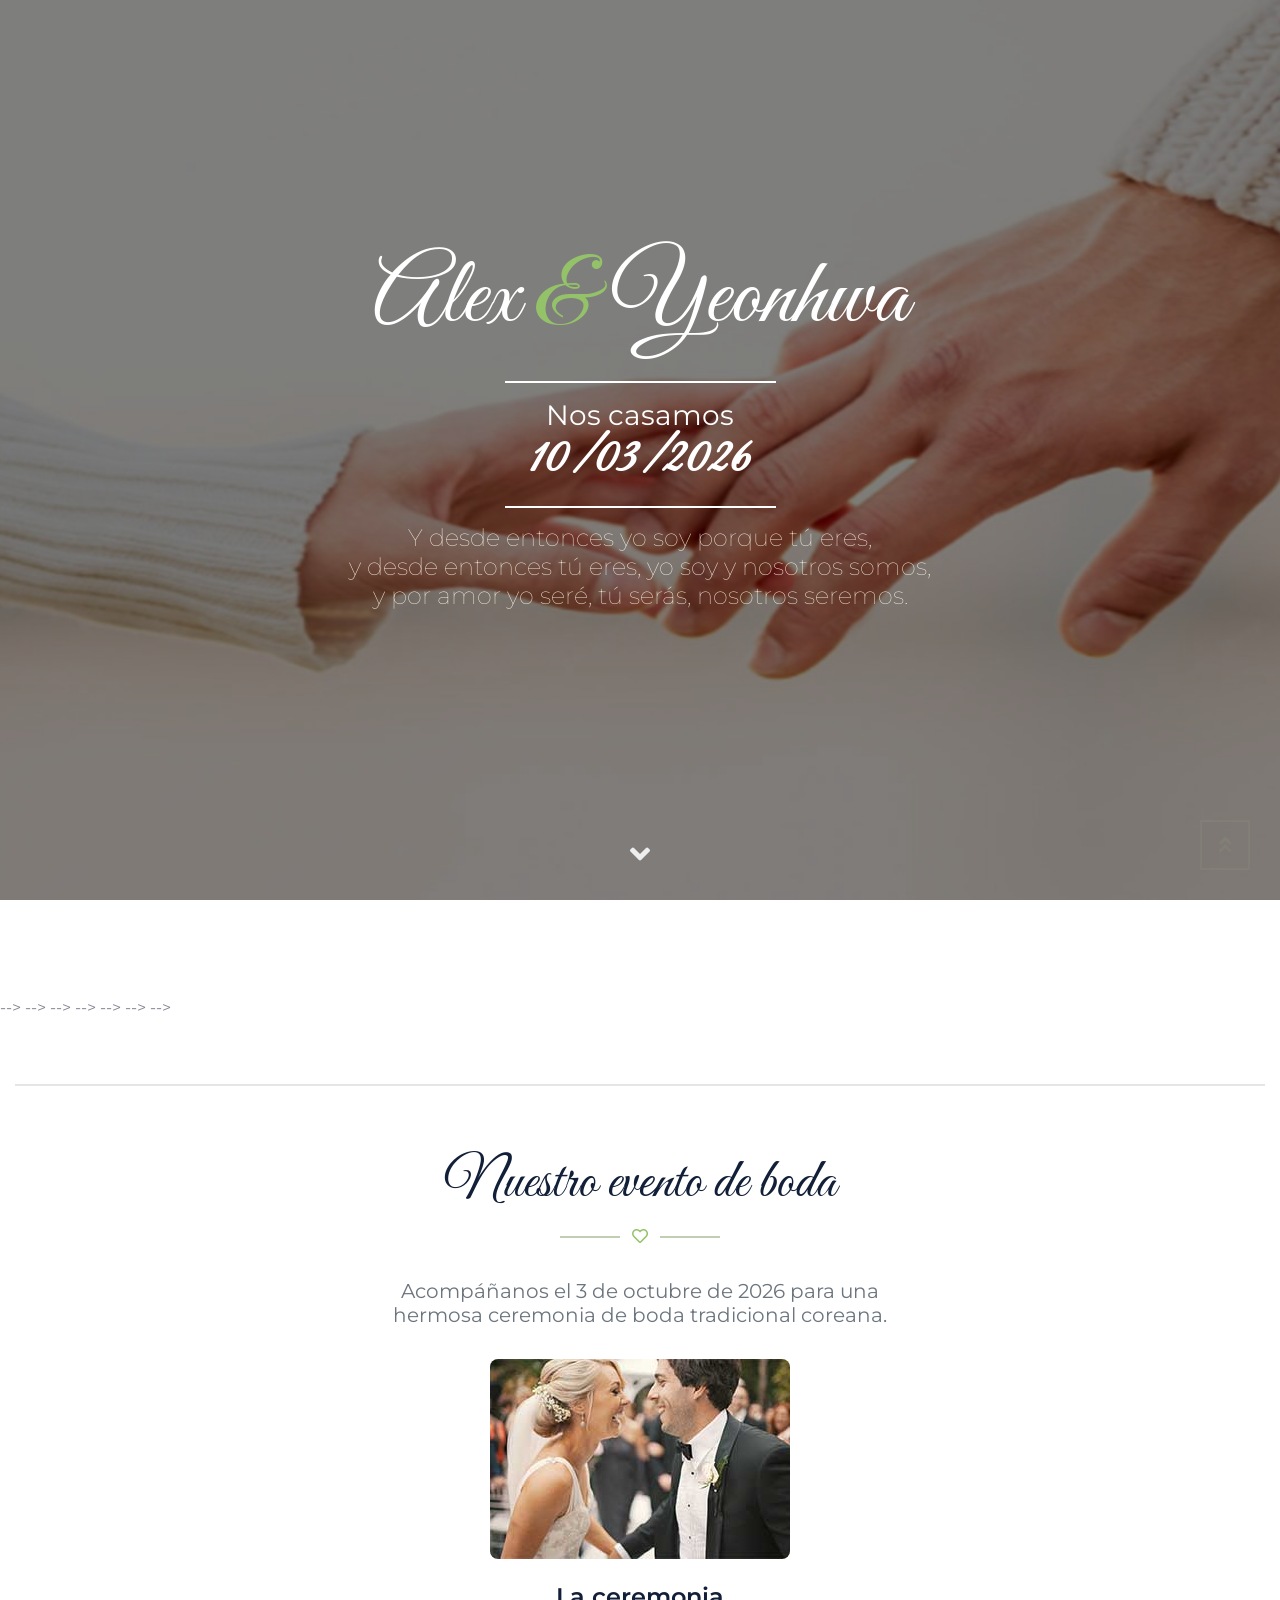
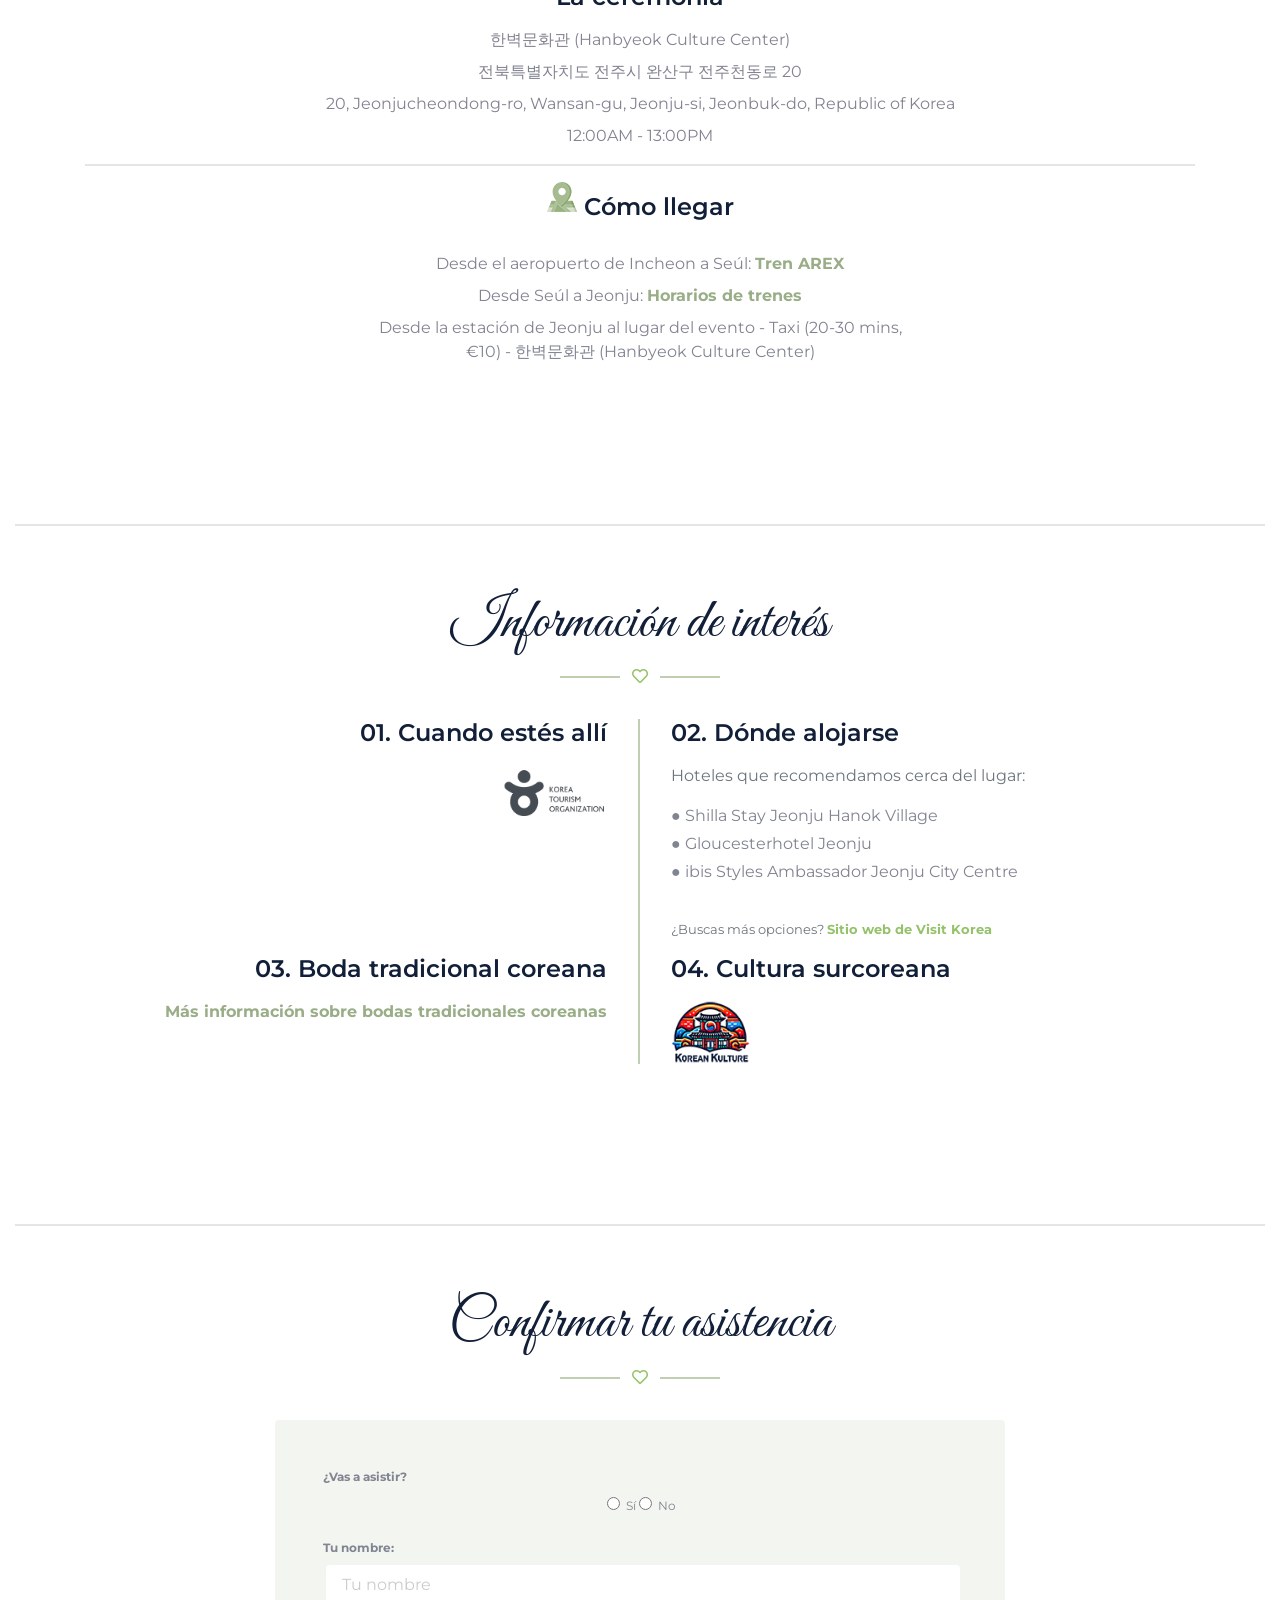
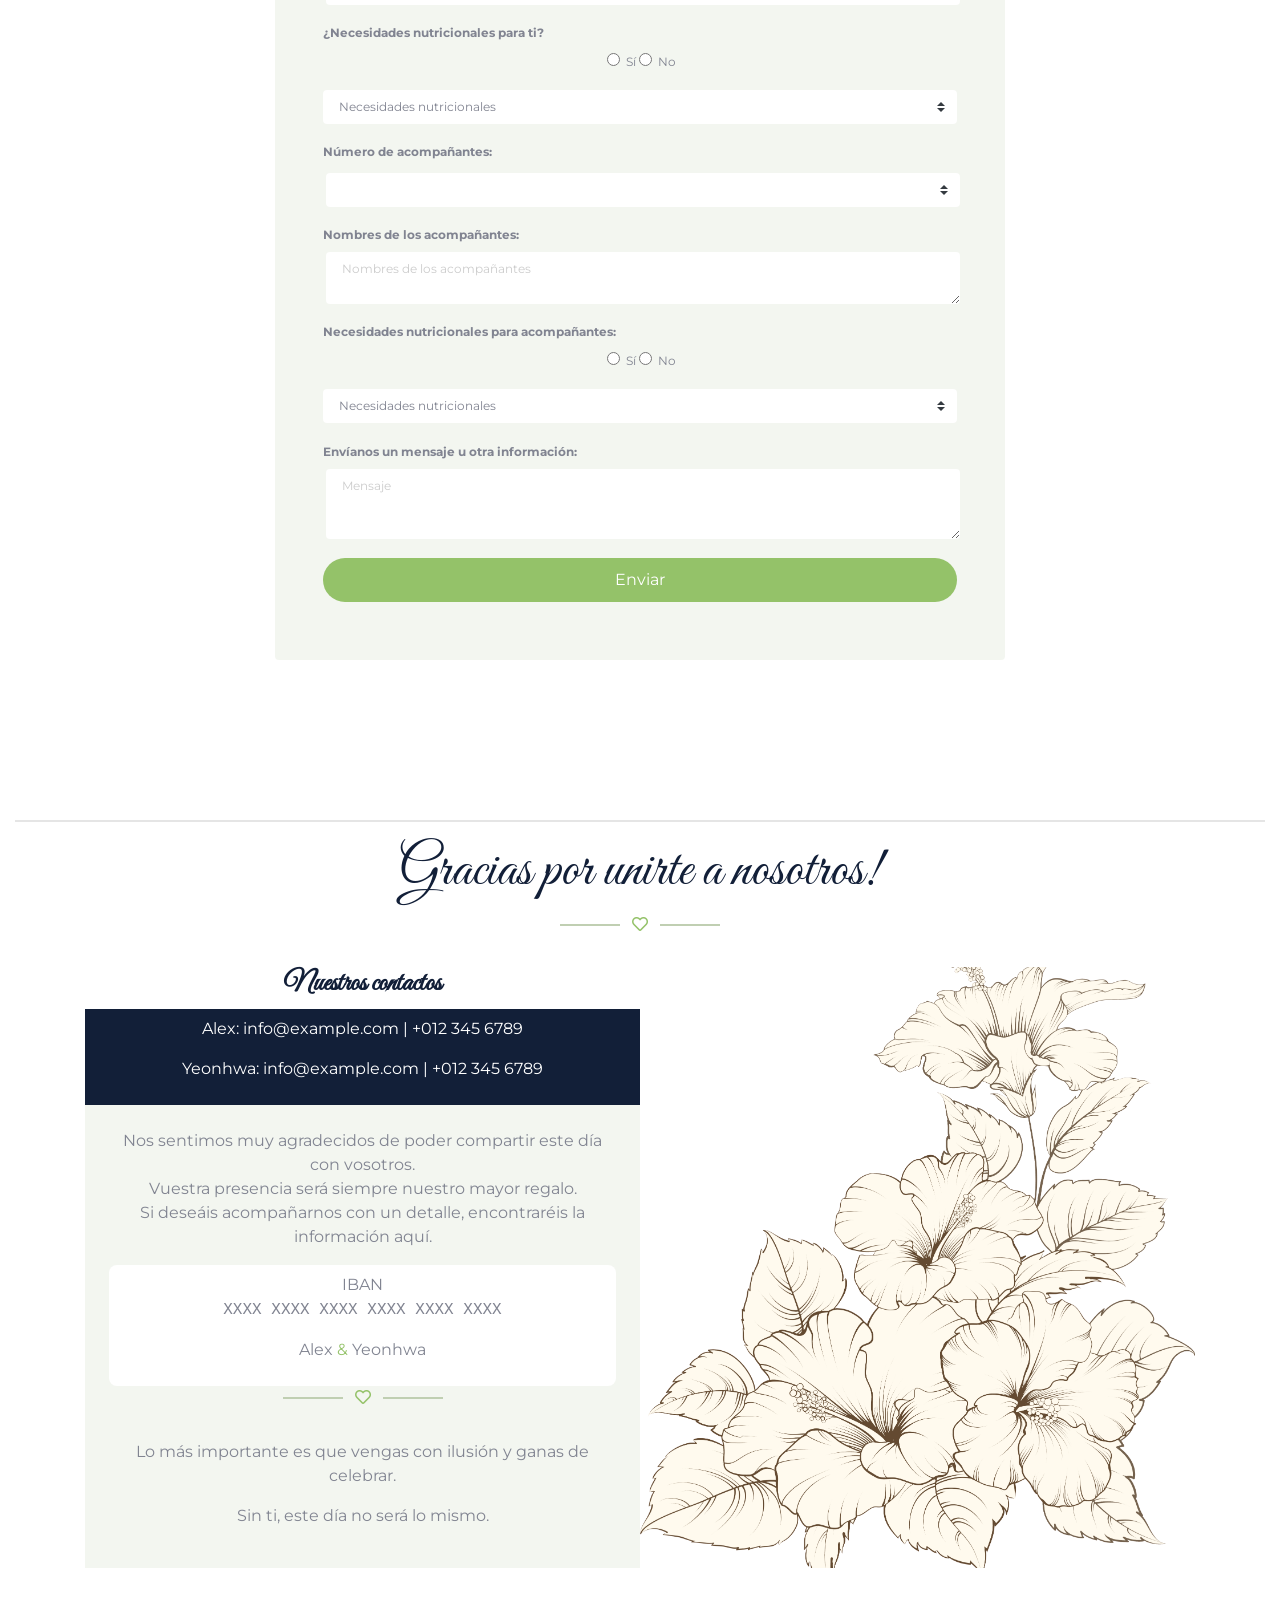
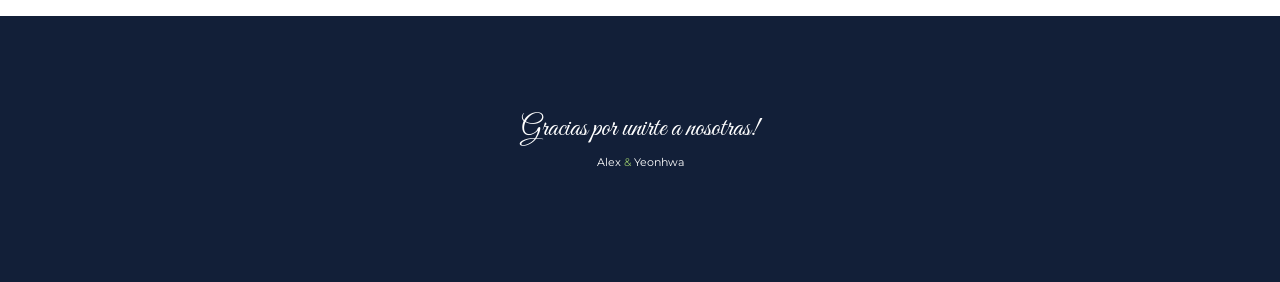
==== commit 938fdcc5: "Add files via upload" ====
--- a/v_espanol/index.html
+++ b/v_espanol/index.html
@@ -4,7 +4,7 @@
 <head>
 	<meta charset="utf-8">
 	<title>Alex &#38; Yeonhwa Wedding</title>
-	<meta content="width=device-width, initial-scale=1.0" name="viewport">
+	<meta name="viewport" content="width=device-width, initial-scale=1.0">
 	<meta content="Free HTML Templates" name="keywords">
 	<meta content="Free HTML Templates" name="description">
 
@@ -39,8 +39,8 @@
 		<div class="collapse navbar-collapse justify-content-between" id="navbarCollapse">
 			<div class="navbar-nav ml-auto py-0">
 				<a href="#home" class="nav-item nav-link active">Inicio</a>
-				<a href="#about" class="nav-item nav-link">Nosotros</a>
 				<a href="#event" class="nav-item nav-link">Event</a>
+				<a href="#informa" class="nav-item nav-link">Información</a>
 
 				<!--
 				<a href="#story" class="nav-item nav-link">Story</a>
@@ -51,7 +51,6 @@
 				<h1 class="font-secondary text-white mb-n2">Alex <span class="text-dark-light-green">&#38;</span> Yeonhwa</h1>
 			</a>
 			<div class="navbar-nav mr-auto py-0">
-				<a href="#informa" class="nav-item nav-link">Información</a>
 				<a href="#rsvp" class="nav-item nav-link">RSVP</a>
 				<a href="#contact" class="nav-item nav-link">Contacto</a>
 
@@ -112,7 +111,7 @@
 	<!-- 					<!-- 		Tu navegador no soporta este elemento de audio. --> -->
 	<!-- 					<!-- 	</audio> --> -->
 	<!-- 					<!----> -->
- <!--      <!--         </p> --> -->
+	<!--      <!--         </p> --> -->
 	<!-- 				</div> -->
 	<!-- 			</div> -->
 	<!-- 			<div class="col-md-6 p-0" style="min-height: 400px;"> -->
@@ -182,43 +181,43 @@
 				<h1 class="font-secondary display-4">Nuestro evento de boda</h1>
 				<i class="far fa-heart text-dark-light-green"></i>
 			</div>
-			<div class="row justify-content-center">
-				<div class="col-md-6 text-center">
-					<h5 class="font-weight-normal text-muted mb-3 pb-3">Acompáñanos el 3 de octubre de 2026 para una hermosa ceremonia de boda tradicional coreana.</h5>
-				</div>
-			</div>
-			<div class="row">
-				<div class="col-12">
-					<div class="text-center">
-						<img class="img-fluid mb-4" src="img/event-1.jpg" alt="" style="max-width:400px; border-radius:.5rem;">
-						<h4 class="mb-3">La ceremonia</h4>
-						<p class="mb-2">한벽문화관 (Hanbyeok Culture Center)</p>
-						<p class="mb-2">전북특별자치도 전주시 완산구 전주천동로 20</p>
-						<p class="mb-2">20, Jeonjucheondong-ro, Wansan-gu, Jeonju-si, Jeonbuk-do, Republic of Korea</p>
-						<p class="mb-0">12:00AM - 13:00PM</p>
-					</div>
-				</div>
-				<!--
-				<div class="col-md-6">
-					<div class="text-center text-md-left ml-md-3">
-						<img class="img-fluid mb-4" src="img/event-2.jpg" alt="">
-						<h4 class="mb-3">El convite</h4>
-						<p class="mb-2">한벽문화관 (Hanbyeok Culture Center)</p>
-						<p class="mb-2">전북특별자치도 전주시 완산구 전주천동로 20</p>
-						<p class="mb-2">20, Jeonjucheondong-ro, Wansan-gu, Jeonju-si, Jeonbuk-do, Republic of Korea</p>
-						<p class="mb-0">12:00AM - 13:00PM</p>
-					</div>
-				</div>
-			-->
-			</div>
-			<hr>
-			<div class="row justify-content-center">
-				<div class="col-md-6 text-center">
-					<h4 class="mb-3"><img class="img-fluid mb-4" src="img/mapa.png" alt=""> Cómo llegar</h4>
-					<p class="m-0 mb-2">Desde el aeropuerto de Incheon a Seúl: <a href="https://www.seoul-airport.com/arex.php">Tren AREX</a></p>
-					<p class="m-0 mb-2">Desde Seúl a Jeonju: <a href="https://www.koreantrain.com/train-seoul-jeonju">Horarios de trenes</a></p>
-					<p class="m-0">Desde la estación de Jeonju al lugar del evento - Taxi (20-30 mins, €10) - 한벽문화관 (Hanbyeok Culture Center)</p>
-				</div>
+			<div class="row justify-content-center">
+				<div class="col-md-6 text-center">
+					<h5 class="font-weight-normal text-muted mb-3 pb-3">Acompáñanos el 3 de octubre de 2026 para una hermosa ceremonia de boda tradicional coreana.</h5>
+				</div>
+			</div>
+			<div class="row">
+				<div class="col-12">
+					<div class="text-center">
+						<img class="img-fluid mb-4" src="img/event-1.jpg" alt="" style="max-width:400px; border-radius:.5rem;">
+						<h4 class="mb-3">La ceremonia</h4>
+						<p class="mb-2">한벽문화관 (Hanbyeok Culture Center)</p>
+						<p class="mb-2">전북특별자치도 전주시 완산구 전주천동로 20</p>
+						<p class="mb-2">20, Jeonjucheondong-ro, Wansan-gu, Jeonju-si, Jeonbuk-do, Republic of Korea</p>
+						<p class="mb-0">12:00AM - 13:00PM</p>
+					</div>
+				</div>
+				<!--
+				<div class="col-md-6">
+					<div class="text-center text-md-left ml-md-3">
+						<img class="img-fluid mb-4" src="img/event-2.jpg" alt="">
+						<h4 class="mb-3">El convite</h4>
+						<p class="mb-2">한벽문화관 (Hanbyeok Culture Center)</p>
+						<p class="mb-2">전북특별자치도 전주시 완산구 전주천동로 20</p>
+						<p class="mb-2">20, Jeonjucheondong-ro, Wansan-gu, Jeonju-si, Jeonbuk-do, Republic of Korea</p>
+						<p class="mb-0">12:00AM - 13:00PM</p>
+					</div>
+				</div>
+			-->
+			</div>
+			<hr>
+			<div class="row justify-content-center">
+				<div class="col-md-6 text-center">
+					<h4 class="mb-3"><img class="img-fluid mb-4" src="img/mapa.png" alt=""> Cómo llegar</h4>
+					<p class="m-0 mb-2">Desde el aeropuerto de Incheon a Seúl: <a href="https://www.seoul-airport.com/arex.php">Tren AREX</a></p>
+					<p class="m-0 mb-2">Desde Seúl a Jeonju: <a href="https://www.koreantrain.com/train-seoul-jeonju">Horarios de trenes</a></p>
+					<p class="m-0">Desde la estación de Jeonju al lugar del evento - Taxi (20-30 mins, €10) - 한벽문화관 (Hanbyeok Culture Center)</p>
+				</div>
 			</div>
 		</div>
 	</div>
@@ -246,142 +245,142 @@
 						</p>
 					</div>
 				</div>
-				<div class="col-md-6">
-					<div class="text-center text-md-left ml-md-3">
-						<h4 class="mb-3">02. Dónde alojarse</h4>
-						<p class="m-0 text-muted mb-3">Hoteles que recomendamos cerca del lugar:</p>
-						<ul class="list-unstyled d-inline-block text-left">
-							<li class="mb-1">&#9679; Shilla Stay Jeonju Hanok Village</li>
-							<li class="mb-1">&#9679; Gloucesterhotel Jeonju</li>
-							<li class="mb-1">&#9679; ibis Styles Ambassador Jeonju City Centre</li>
-						</ul>
-						<p class="mt-3 small text-muted">¿Buscas más opciones? <a href="https://english.visitkorea.or.kr/svc/contents/contentsView.do?vcontsId=140676" class="text-dark-light-green">Sitio web de Visit Korea</a></p>
-					</div>
-				</div>
+				<div class="col-md-6">
+					<div class="text-center text-md-left ml-md-3">
+						<h4 class="mb-3">02. Dónde alojarse</h4>
+						<p class="m-0 text-muted mb-3">Hoteles que recomendamos cerca del lugar:</p>
+						<ul class="list-unstyled d-inline-block text-left">
+							<li class="mb-1">&#9679; Shilla Stay Jeonju Hanok Village</li>
+							<li class="mb-1">&#9679; Gloucesterhotel Jeonju</li>
+							<li class="mb-1">&#9679; ibis Styles Ambassador Jeonju City Centre</li>
+						</ul>
+						<p class="mt-3 small text-muted">¿Buscas más opciones? <a href="https://english.visitkorea.or.kr/svc/contents/contentsView.do?vcontsId=140676" class="text-dark-light-green">Sitio web de Visit Korea</a></p>
+					</div>
+				</div>
 			</div>
 			<div class="row">
 				<div class="col-md-6 border-right border-primary">
-					<div class="text-center text-md-right mr-md-3 mb-4 mb-md-0">
-						<h4 class="mb-3">03. Boda tradicional coreana
-						</h4>
-						<p><a href="https://www.brides.com/traditional-korean-wedding-5087200">Más información sobre bodas tradicionales coreanas</a></p>
-					</div>
-				</div>
-				<div class="col-md-6">
-					<div class="text-center text-md-left ml-md-3">
-						<h4 class="mb-3">04. Cultura surcoreana</h4>
-						<p class="m-0"><a href="https://koreankulture.com/en/korean-culture/"><img class="imagen-link" style="width:15%; height: auto;" src="img/Korean-Kulture.png"></a>
-						</p>
-					</div>
-				</div>
+					<div class="text-center text-md-right mr-md-3 mb-4 mb-md-0">
+						<h4 class="mb-3">03. Boda tradicional coreana
+						</h4>
+						<p><a href="https://www.brides.com/traditional-korean-wedding-5087200">Más información sobre bodas tradicionales coreanas</a></p>
+					</div>
+				</div>
+				<div class="col-md-6">
+					<div class="text-center text-md-left ml-md-3">
+						<h4 class="mb-3">04. Cultura surcoreana</h4>
+						<p class="m-0"><a href="https://koreankulture.com/en/korean-culture/"><img class="imagen-link" style="width:15%; height: auto;" src="img/Korean-Kulture.png"></a>
+						</p>
+					</div>
+				</div>
 			</div>
 		</div>
 	</div>
 	<!-- Information End -->
 
 
-	<!-- RSVP Start -->
-	<div class="container-fluid py-5" id="rsvp">
-		<hr>
-		<div class="container py-5">
-			<div class="section-title position-relative text-center">
-				<h1 class="font-secondary display-4">Confirmar tu asistencia</h1>
-				<i class="far fa-heart text-dark-light-green"></i>
-			</div>
-			<div class="row justify-content-center">
-				<div class="col-lg-8">
-					<div class="d-flex flex-column justify-content-center bg-secondary_semi p-4 p-md-5 rounded">
-
-						<form id="contactoForm">
-							<div class="form-row mb-3">
-								<div class="col-12">
-									<p class="mb-2 font-weight-bold">¿Vas a asistir?</p>
-									<div class="d-flex justify-content-center gap-4">
-										<label class="radio-option"><input type="radio" name="attend" value="yes" required> Sí</label>
-										<label class="radio-option"><input type="radio" name="attend" value="no" required> No</label>
-									</div>
-								</div>
-							</div>
-							<div class="form-row mb-3">
-								<div class="col-12">
-									<label for="name" class="font-weight-bold d-block mb-2">Tu nombre:</label>
-									<input id="name" name="name" type="text" class="form-control bg-white border-0 rounded px-3 py-2 w-100" placeholder="Tu nombre" />
-								</div>
-							</div>
-							<div class="form-row mb-3">
-								<div class="col-12">
-									<p class="mb-2 font-weight-bold">¿Necesidades nutricionales para ti?</p>
-									<div class="d-flex flex-column align-items-center">
-										<div class="d-flex justify-content-center gap-4 mb-2">
-											<label class="radio-option"><input type="radio" name="nutrineedguest" value="yes" required> Sí</label>
-											<label class="radio-option"><input type="radio" name="nutrineedguest" value="no" required> No</label>
-										</div>
-										<select name="nutritionalguest" class="form-control border-0 rounded px-3 py-2 w-100 custom-select">
-											<option value="nutritionalguest" disabled selected>Necesidades nutricionales</option>
-											<option value="Celiac">Celíaco/a</option>
-											<option value="Egg Intolerant">Intolerante al huevo</option>
-											<option value="Lactose Intolerant">Intolerante a la lactosa</option>
-											<option value="Nut Intolerant">Intolerante a los frutos secos</option>
-											<option value="Vegan">Vegano/a</option>
-											<option value="Vegetarian">Vegetariano/a</option>
-										</select>
-									</div>
-								</div>
-							</div>
-							<div class="form-row mb-3">
-								<div class="col-12">
-									<label for="ncompanions" class="font-weight-bold d-block mb-2">Número de acompañantes:</label>
-									<select name="ncompanions" id="ncompanions" class="form-control border-0 rounded px-3 py-2 w-100 custom-select">
-										<option value="0"> </option>
-										<option value="1">1</option>
-										<option value="2">2</option>
-										<option value="3">3</option>
-										<option value="4">4</option>
-									</select>
-								</div>
-							</div>
-							<div class="form-row mb-3">
-								<div class="col-12">
-									<label for="companionsname" class="font-weight-bold d-block mb-2">Nombres de los acompañantes:</label>
-									<textarea id="companionsname" name="companionsname" type="text" class="form-control border-0 rounded px-3 py-2 w-100" rows="2" placeholder="Nombres de los acompañantes"></textarea>
-								</div>
-							</div>
-							<div class="form-row mb-3">
-								<div class="col-12">
-									<p class="mb-2 font-weight-bold">Necesidades nutricionales para acompañantes:</p>
-									<div class="d-flex flex-column align-items-center">
-										<div class="d-flex justify-content-center gap-4 mb-2">
-											<label class="radio-option"><input type="radio" name="nutrineedcompanion" value="yes" required> Sí</label>
-											<label class="radio-option"><input type="radio" name="nutrineedcompanion" value="no" required> No</label>
-										</div>
-										<select name="nutricompanion" class="form-control border-0 rounded px-3 py-2 w-100 custom-select">
-											<option value="Nutritional needs" disabled selected>Necesidades nutricionales</option>
-											<option value="Celiac">Celíaco/a</option>
-											<option value="Egg Intolerant">Intolerante al huevo</option>
-											<option value="Lactose Intolerant">Intolerante a la lactosa</option>
-											<option value="Nut Intolerant">Intolerante a los frutos secos</option>
-											<option value="Vegan">Vegano/a</option>
-											<option value="Vegetarian">Vegetariano/a</option>
-										</select>
-									</div>
-								</div>
-							</div>
-							<div class="form-row mb-3">
-								<div class="col-12">
-									<label class="font-weight-bold d-block mb-2">Envíanos un mensaje u otra información:</label>
-									<textarea name="message" class="form-control border-0 rounded px-3 py-2 w-100" rows="3" placeholder="Mensaje"></textarea>
-								</div>
-							</div>
-							<div class="text-center">
-								<button id="btnEnviar" class="btn btn-primary font-weight-normal py-3 px-5 rounded-pill" type="submit">Enviar</button>
-							</div>
-							<div id="respuesta" style="margin-top: 10px;" class="text-center"></div>
-						</form>
-					</div>
-				</div>
-			</div>
-		</div>
-	</div>
+	<!-- RSVP Start -->
+	<div class="container-fluid py-5" id="rsvp">
+		<hr>
+		<div class="container py-5">
+			<div class="section-title position-relative text-center">
+				<h1 class="font-secondary display-4">Confirmar tu asistencia</h1>
+				<i class="far fa-heart text-dark-light-green"></i>
+			</div>
+			<div class="row justify-content-center">
+				<div class="col-lg-8">
+					<div class="d-flex flex-column justify-content-center bg-secondary_semi p-4 p-md-5 rounded">
+
+						<form id="contactoForm">
+							<div class="form-row mb-3">
+								<div class="col-12">
+									<p class="mb-2 font-weight-bold">¿Vas a asistir?</p>
+									<div class="d-flex justify-content-center gap-4">
+										<label class="radio-option"><input type="radio" name="attend" value="yes" required> Sí</label>
+										<label class="radio-option"><input type="radio" name="attend" value="no" required> No</label>
+									</div>
+								</div>
+							</div>
+							<div class="form-row mb-3">
+								<div class="col-12">
+									<label for="name" class="font-weight-bold d-block mb-2">Tu nombre:</label>
+									<input id="name" name="name" type="text" class="form-control bg-white border-0 rounded px-3 py-2 w-100" placeholder="Tu nombre" />
+								</div>
+							</div>
+							<div class="form-row mb-3">
+								<div class="col-12">
+									<p class="mb-2 font-weight-bold">¿Necesidades nutricionales para ti?</p>
+									<div class="d-flex flex-column align-items-center">
+										<div class="d-flex justify-content-center gap-4 mb-2">
+											<label class="radio-option"><input type="radio" name="nutrineedguest" value="yes" required> Sí</label>
+											<label class="radio-option"><input type="radio" name="nutrineedguest" value="no" required> No</label>
+										</div>
+										<select name="nutritionalguest" class="form-control border-0 rounded px-3 py-2 w-100 custom-select">
+											<option value="nutritionalguest" disabled selected>Necesidades nutricionales</option>
+											<option value="Celiac">Celíaco/a</option>
+											<option value="Egg Intolerant">Intolerante al huevo</option>
+											<option value="Lactose Intolerant">Intolerante a la lactosa</option>
+											<option value="Nut Intolerant">Intolerante a los frutos secos</option>
+											<option value="Vegan">Vegano/a</option>
+											<option value="Vegetarian">Vegetariano/a</option>
+										</select>
+									</div>
+								</div>
+							</div>
+							<div class="form-row mb-3">
+								<div class="col-12">
+									<label for="ncompanions" class="font-weight-bold d-block mb-2">Número de acompañantes:</label>
+									<select name="ncompanions" id="ncompanions" class="form-control border-0 rounded px-3 py-2 w-100 custom-select">
+										<option value="0"> </option>
+										<option value="1">1</option>
+										<option value="2">2</option>
+										<option value="3">3</option>
+										<option value="4">4</option>
+									</select>
+								</div>
+							</div>
+							<div class="form-row mb-3">
+								<div class="col-12">
+									<label for="companionsname" class="font-weight-bold d-block mb-2">Nombres de los acompañantes:</label>
+									<textarea id="companionsname" name="companionsname" type="text" class="form-control border-0 rounded px-3 py-2 w-100" rows="2" placeholder="Nombres de los acompañantes"></textarea>
+								</div>
+							</div>
+							<div class="form-row mb-3">
+								<div class="col-12">
+									<p class="mb-2 font-weight-bold">Necesidades nutricionales para acompañantes:</p>
+									<div class="d-flex flex-column align-items-center">
+										<div class="d-flex justify-content-center gap-4 mb-2">
+											<label class="radio-option"><input type="radio" name="nutrineedcompanion" value="yes" required> Sí</label>
+											<label class="radio-option"><input type="radio" name="nutrineedcompanion" value="no" required> No</label>
+										</div>
+										<select name="nutricompanion" class="form-control border-0 rounded px-3 py-2 w-100 custom-select">
+											<option value="Nutritional needs" disabled selected>Necesidades nutricionales</option>
+											<option value="Celiac">Celíaco/a</option>
+											<option value="Egg Intolerant">Intolerante al huevo</option>
+											<option value="Lactose Intolerant">Intolerante a la lactosa</option>
+											<option value="Nut Intolerant">Intolerante a los frutos secos</option>
+											<option value="Vegan">Vegano/a</option>
+											<option value="Vegetarian">Vegetariano/a</option>
+										</select>
+									</div>
+								</div>
+							</div>
+							<div class="form-row mb-3">
+								<div class="col-12">
+									<label class="font-weight-bold d-block mb-2">Envíanos un mensaje u otra información:</label>
+									<textarea name="message" class="form-control border-0 rounded px-3 py-2 w-100" rows="3" placeholder="Mensaje"></textarea>
+								</div>
+							</div>
+							<div class="text-center">
+								<button id="btnEnviar" class="btn btn-primary font-weight-normal py-3 px-5 rounded-pill" type="submit">Enviar</button>
+							</div>
+							<div id="respuesta" style="margin-top: 10px;" class="text-center"></div>
+						</form>
+					</div>
+				</div>
+			</div>
+		</div>
+	</div>
 
 	<!-- regalos -->
 	<div class="container-fluid py-5" id="contact">
@@ -403,8 +402,7 @@
 						</p>
 
 						<div class="bg-white iban">
-							<p>XXXXXXXXXXXXXXXXXXXXXXXXXXXXXXXXXXXXXXX</p>
-							<p>IBAN XXXX XXXX XXXX XXXX XXXX XXXX</p>
+							<p>IBAN<br><span style="font-family: monospace">XXXX XXXX XXXX XXXX XXXX XXXX</span></p>
 							<p>Alex <span class="text-dark-light-green">&#38;</span> Yeonhwa</p>
 						</div>
 						<div>
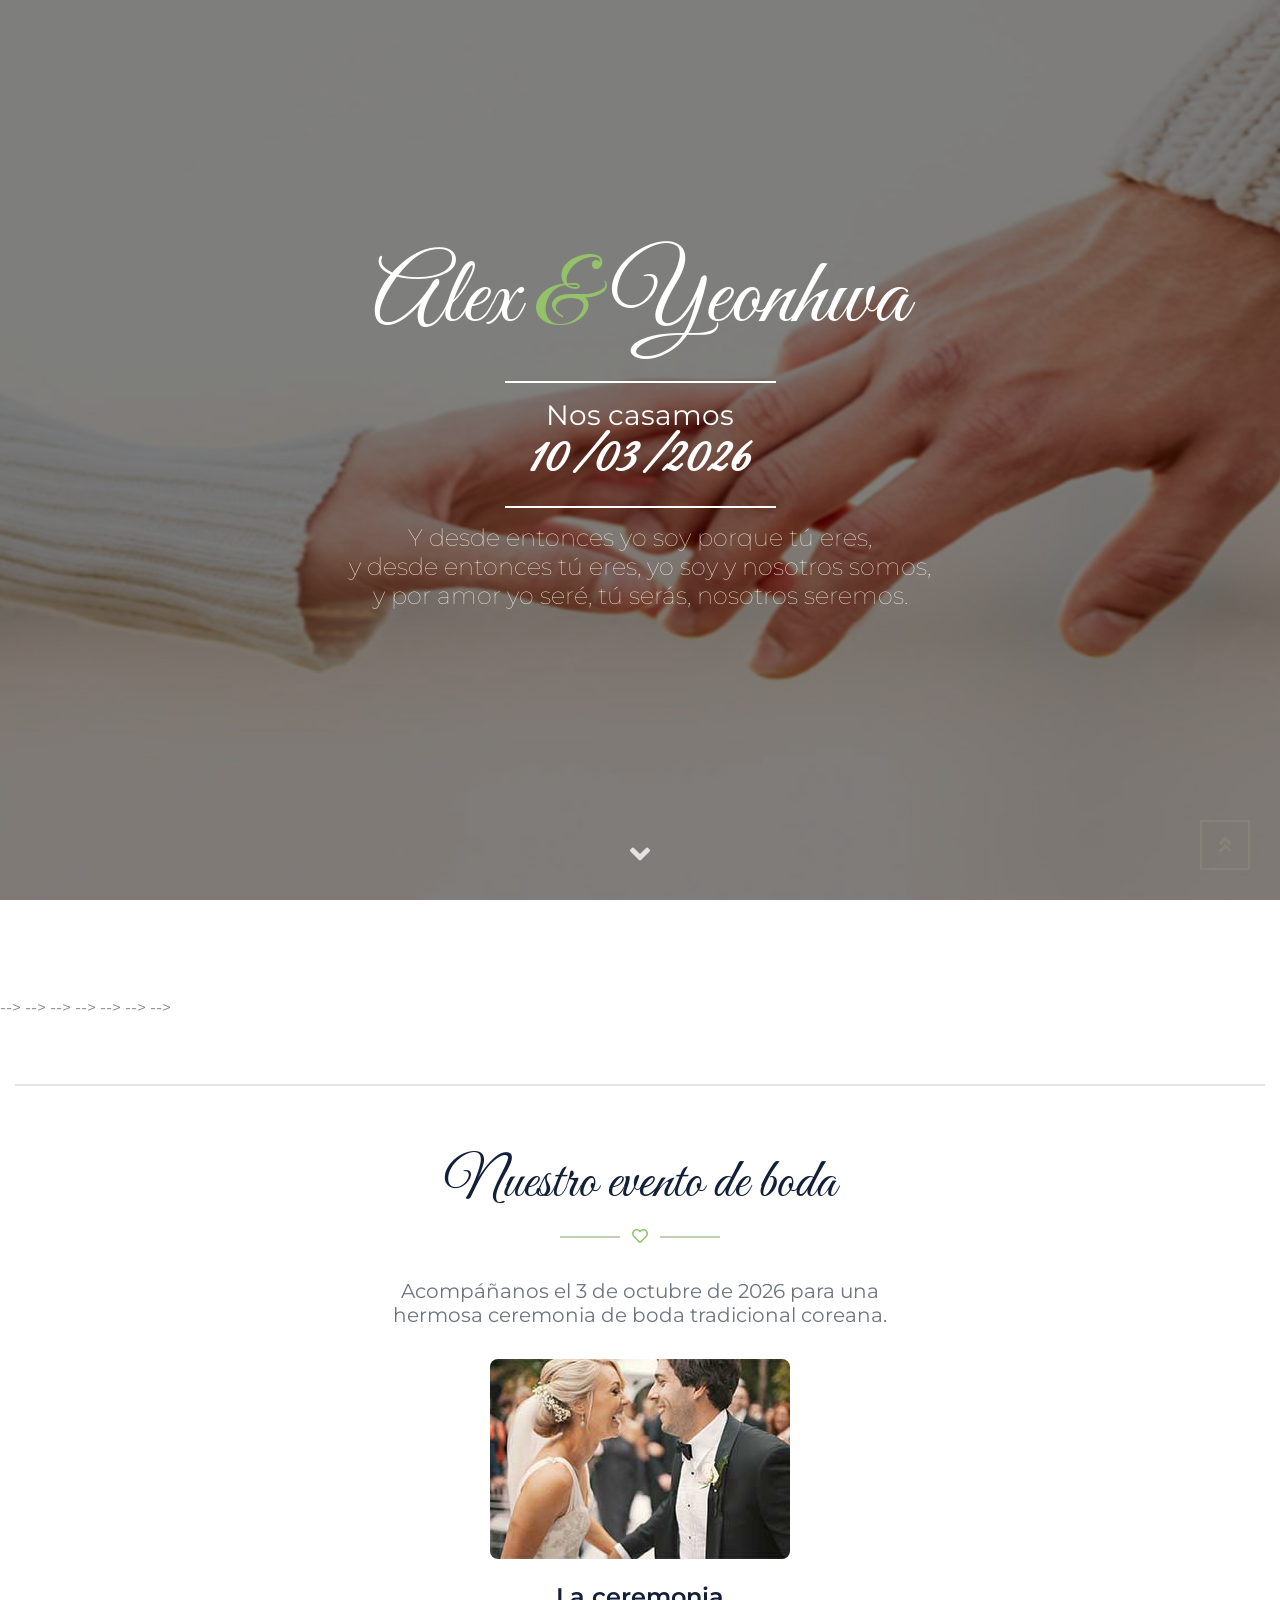
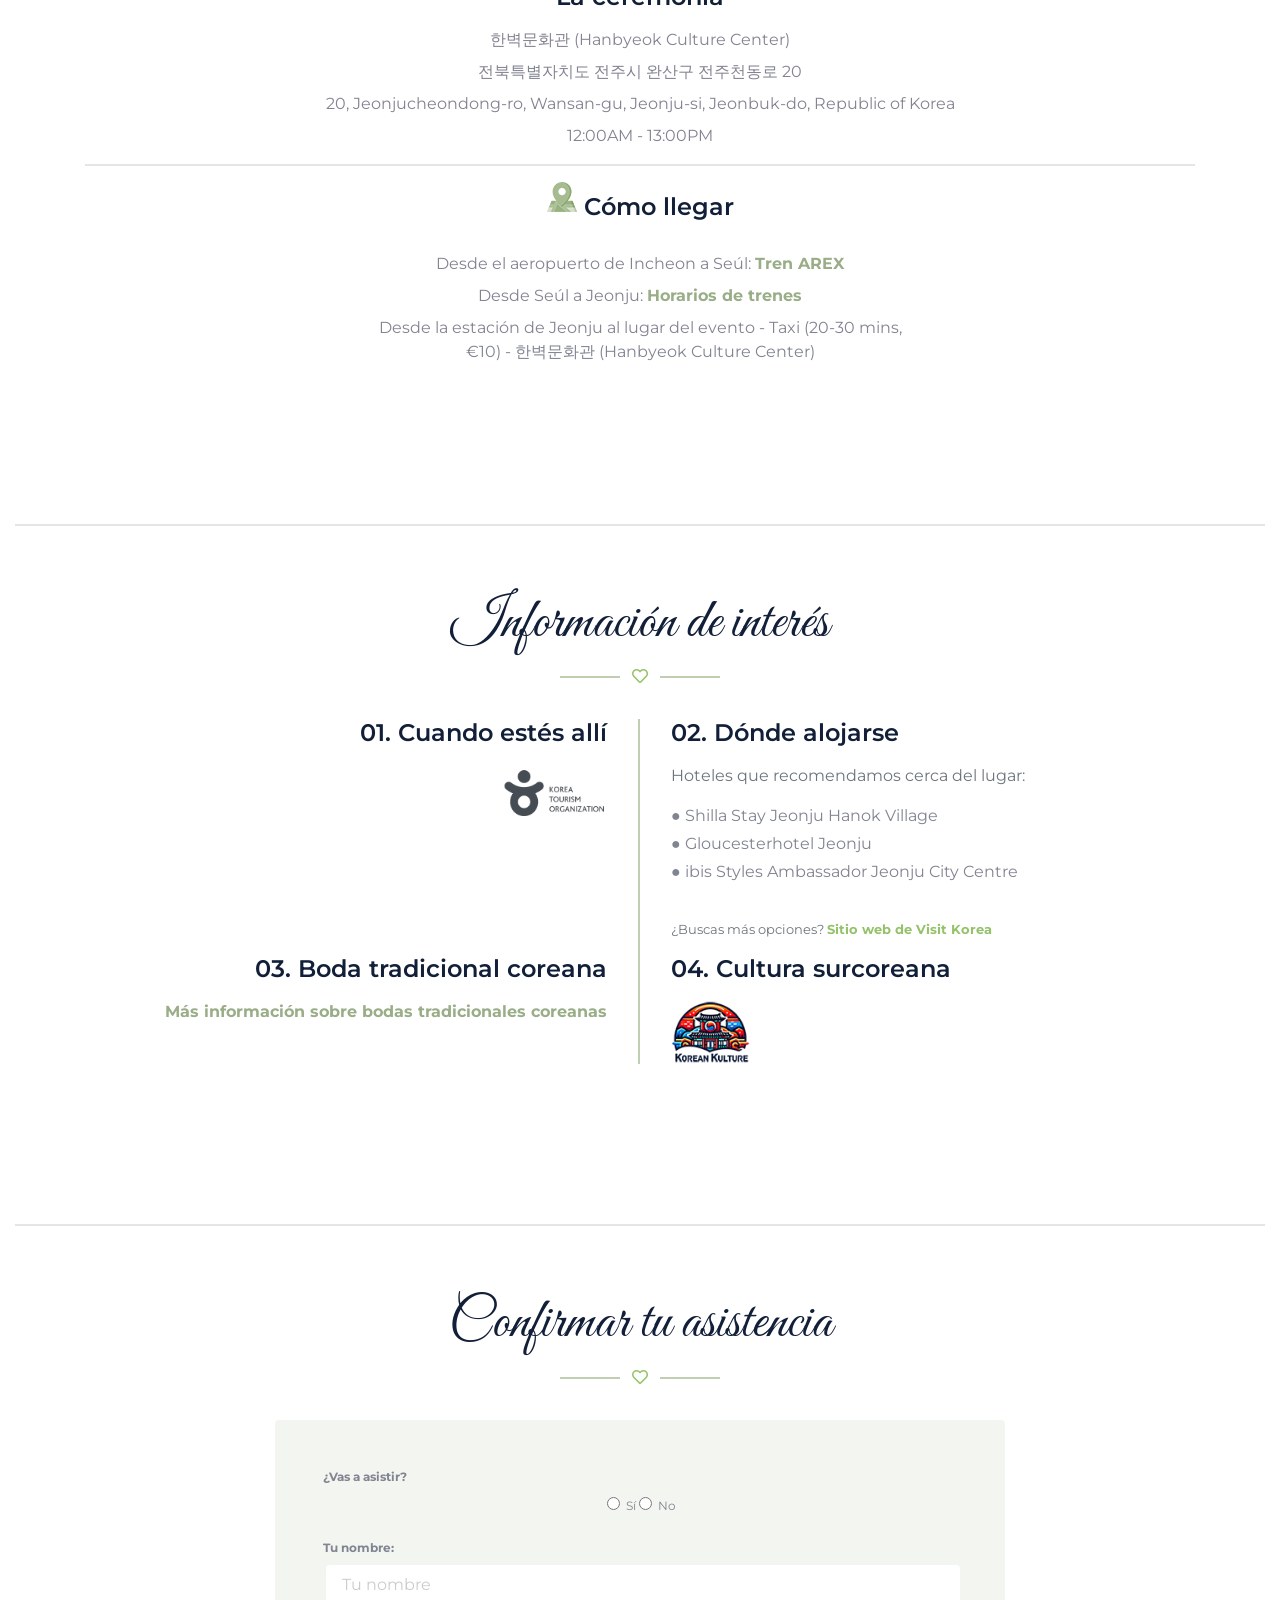
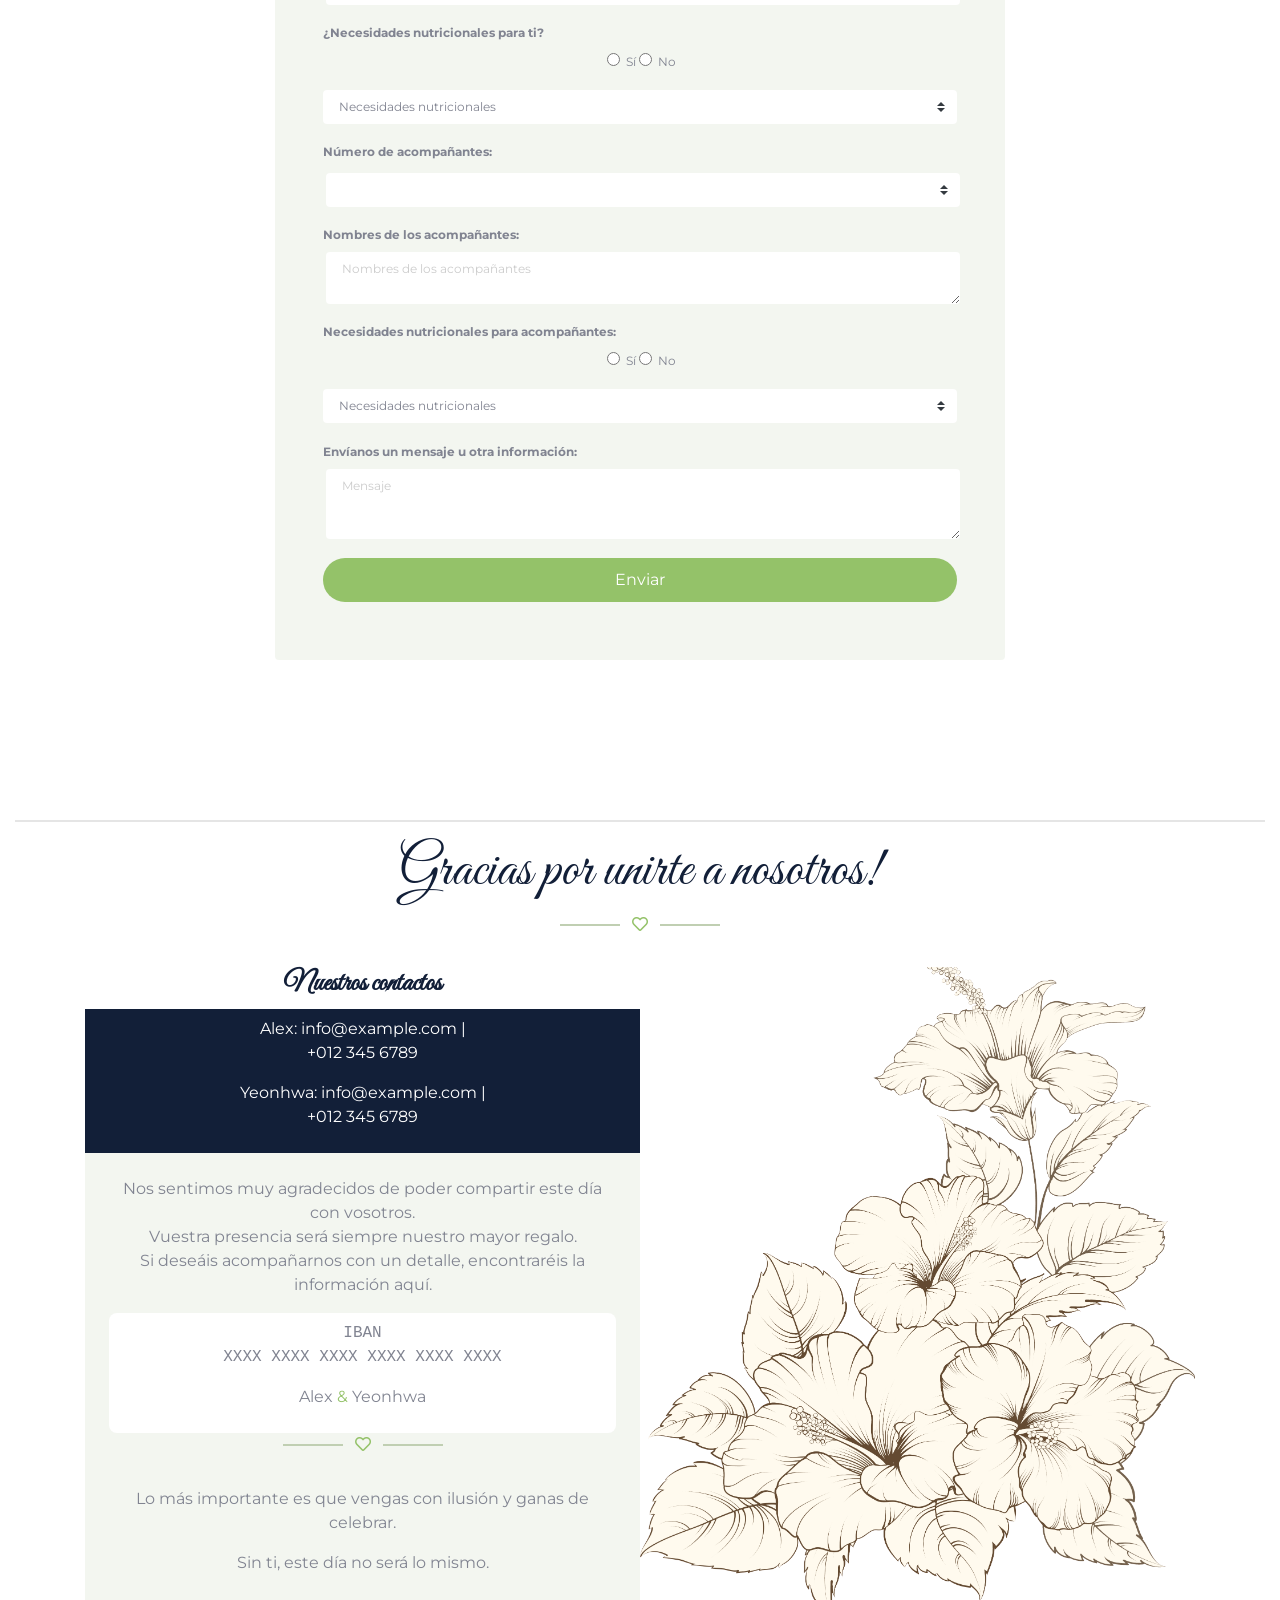
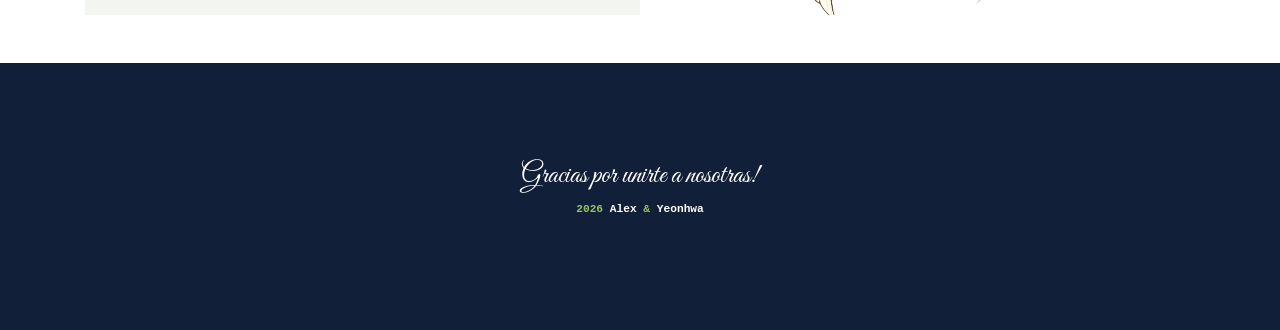
==== commit d2d3d2e2: "Add files via upload" ====
--- a/v_espanol/index.html
+++ b/v_espanol/index.html
@@ -394,16 +394,16 @@
 				<div class="col-md-6 p-0 text-center" class="container-fluid text-white py-5">
 					<h3 class="font-secondary">Nuestros contactos</h3>
 					<div class="bg-dark text-white py-2">
-						<p href="#">Alex: info@example.com | +012 345 6789</p>
-						<p href="#">Yeonhwa: info@example.com | +012 345 6789</p>
+						<p href="#">Alex: info@example.com |<br>+012 345 6789</p>
+						<p href="#">Yeonhwa: info@example.com |<br>+012 345 6789</p>
 					</div>
 					<div class="d-flex flex-column justify-content-center bg-secondary_semi p-4">
 						<p>Nos sentimos muy agradecidos de poder compartir este día con vosotros.<br>Vuestra presencia será siempre nuestro mayor regalo.<br>Si deseáis acompañarnos con un detalle, encontraréis la información aquí.
 						</p>
 
 						<div class="bg-white iban">
-							<p>IBAN<br><span style="font-family: monospace">XXXX XXXX XXXX XXXX XXXX XXXX</span></p>
-							<p>Alex <span class="text-dark-light-green">&#38;</span> Yeonhwa</p>
+							<p class="font-monospace">IBAN<br>XXXX XXXX XXXX XXXX XXXX XXXX</p>
+							<p>Alex <span class="text-dark-light-green ">&#38;</span> Yeonhwa</p>
 						</div>
 						<div>
 							<div class="section-title position-relative"> <i class="far fa-heart text-dark-light-green"></i>
@@ -429,8 +429,7 @@
 		<div class="container-fluid bg-dark text-white py-5">
 			<div class="container text-center py-5">
 				<h3 class="font-secondary font-weight-light text-white mb-n2">Gracias por unirte a nosotras! </h3><br>
-				<p>Alex <span class="text-dark-light-green">&#38;</span> Yeonhwa</p>
-
+				<p class="font-weight-bolder font-monospace"><span class="text-dark-light-green">2026</span> Alex <span class="text-dark-light-green">&#38;</span> Yeonhwa</p>
 				<!-- <div class="d-flex justify-content-center mb-4">
                 <a class="btn btn-lg btn-outline-light btn-lg-square mr-2" href="#"><i class="fab fa-twitter"></i></a>
                 <a class="btn btn-lg btn-outline-light btn-lg-square mr-2" href="#"><i class="fab fa-facebook-f"></i></a>
--- a/v_espanol/css/style.css
+++ b/v_espanol/css/style.css
@@ -10527,6 +10527,10 @@
 	font-weight: bolder !important;
 }
 
+.font-monospace {
+	font-family: monospace !important;
+}
+
 .font-italic {
 	font-style: italic !important;
 }
@@ -10730,6 +10734,7 @@
 		size: a3;
 	}
 
+	/* comentado movil
 	body {
 		min-width: 992px !important;
 	}
@@ -10737,6 +10742,7 @@
 	.container {
 		min-width: 992px !important;
 	}
+*/
 
 	.navbar {
 		display: none;
@@ -11097,3 +11103,34 @@
 		border-right: none !important;
 	}
 }
+
+/*nuevo movil*/
+* {
+	box-sizing: boder-box
+}
+
+/*
+img {
+	max-width: 100%
+}
+
+body {
+	margin: 0;
+}*/
+
+/* Equivalente a min-width: 768px */
+@media (width >=768px) {}
+
+/* Equivalente a un rango entre 320px y 480px */
+@media (320px <=width <=480px) {
+	body {
+		width: 100vw !important;
+	}
+
+	.container {
+		width: 90vw !important;
+		box-sizing: boder-box;
+		overflow-x: hidden;
+		/*		border: 2px solid red;*/
+	}
+}
